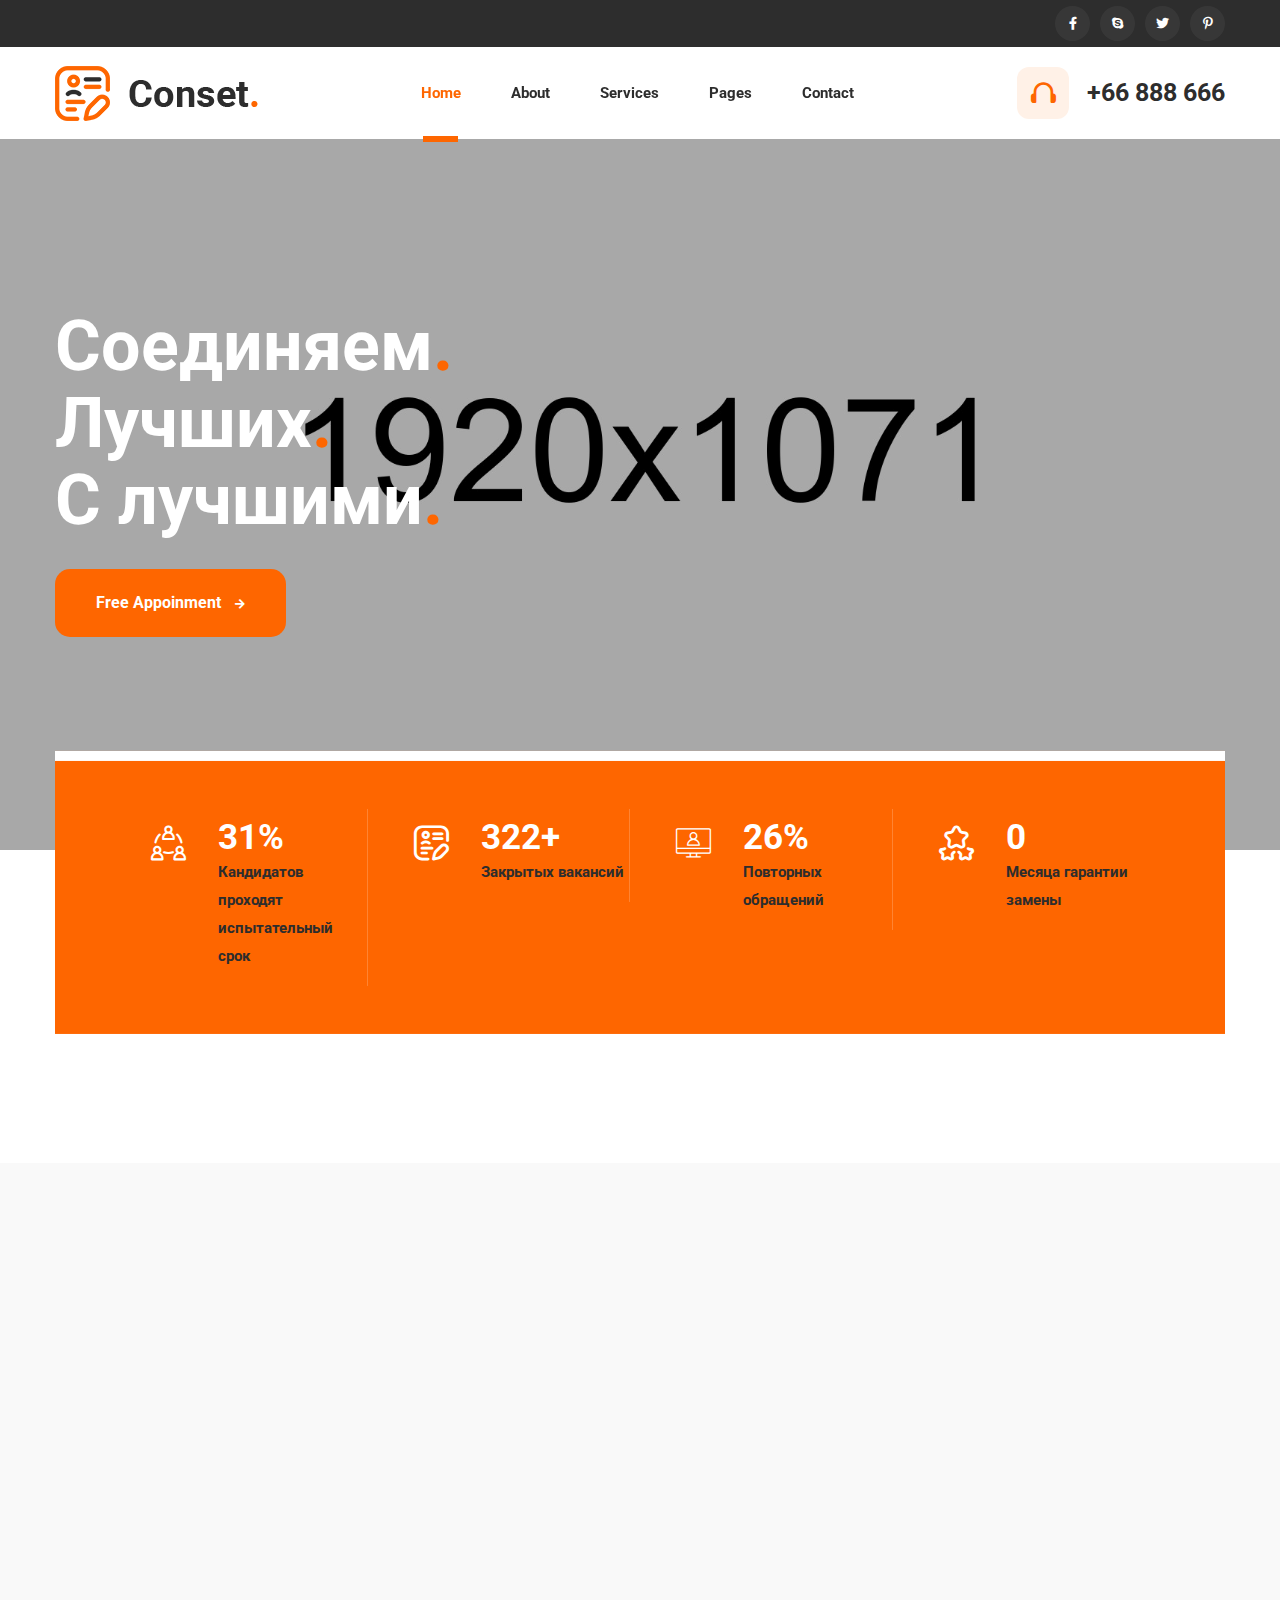
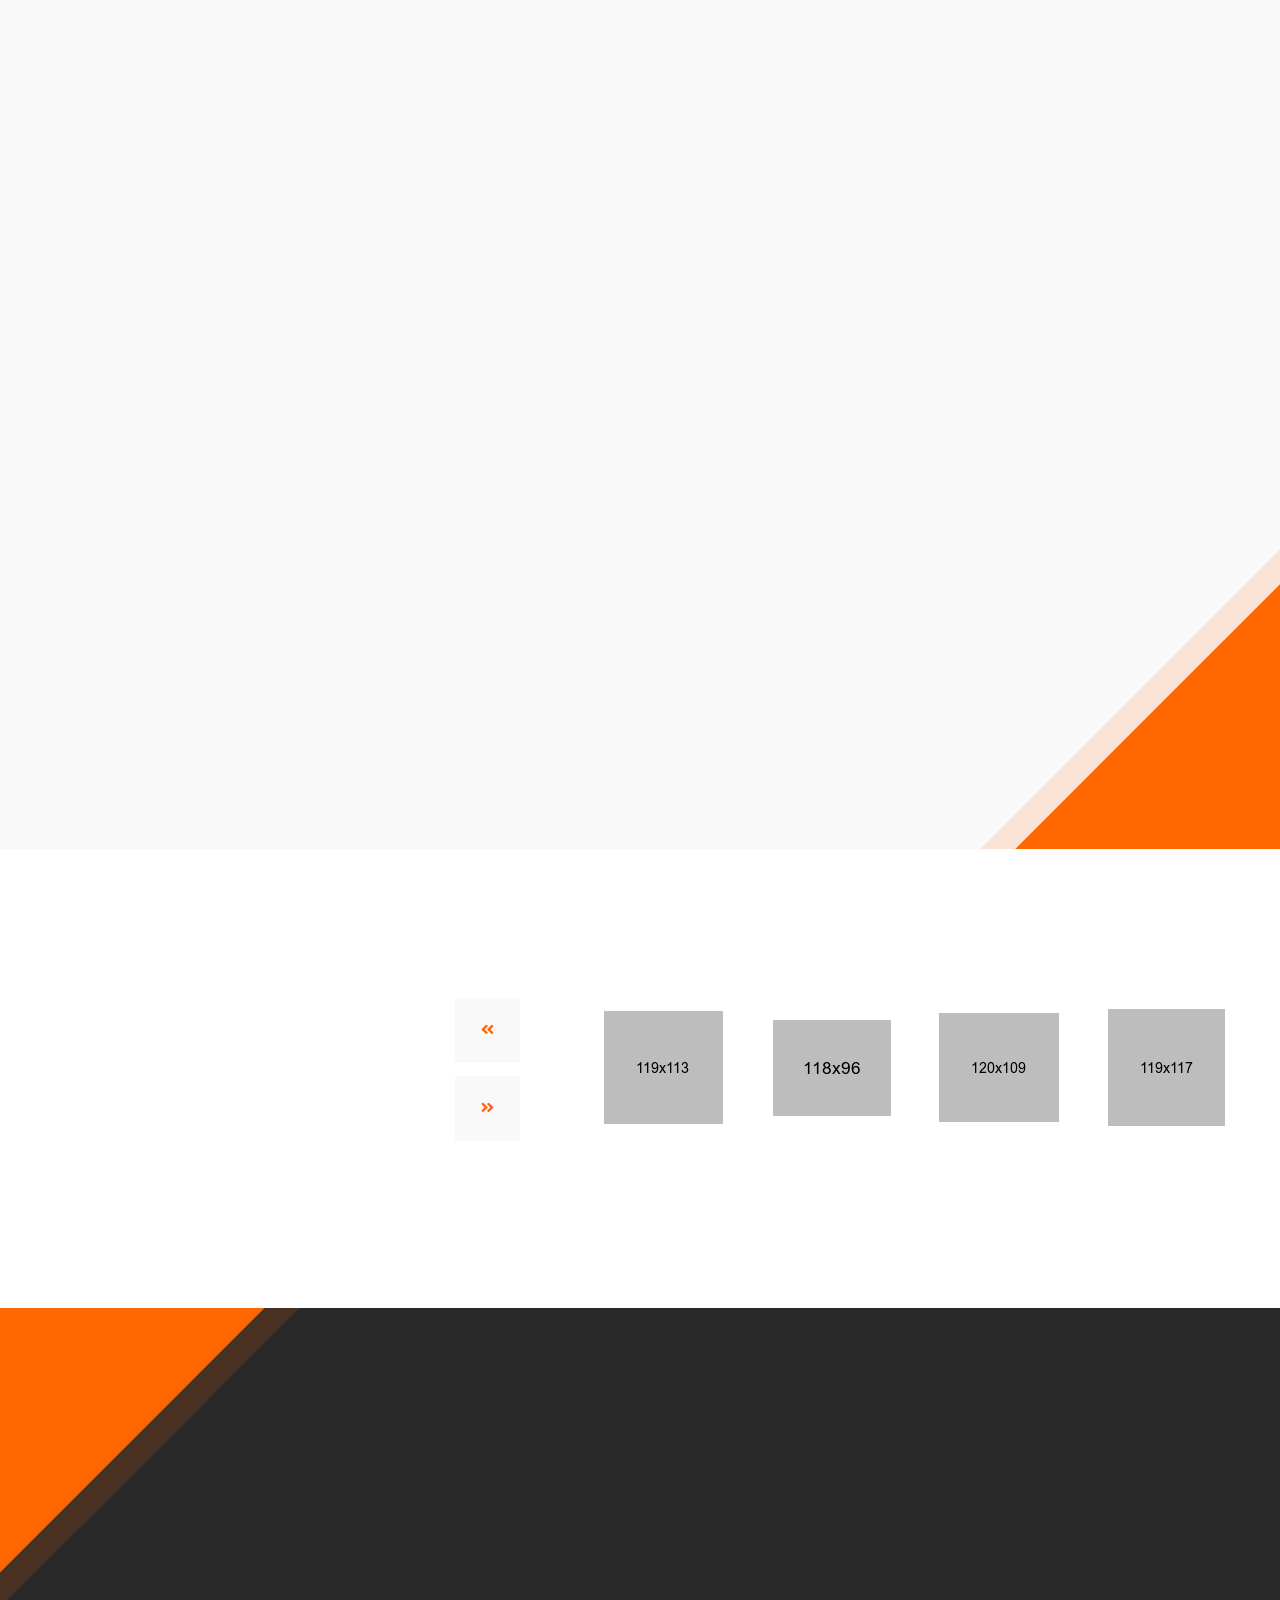
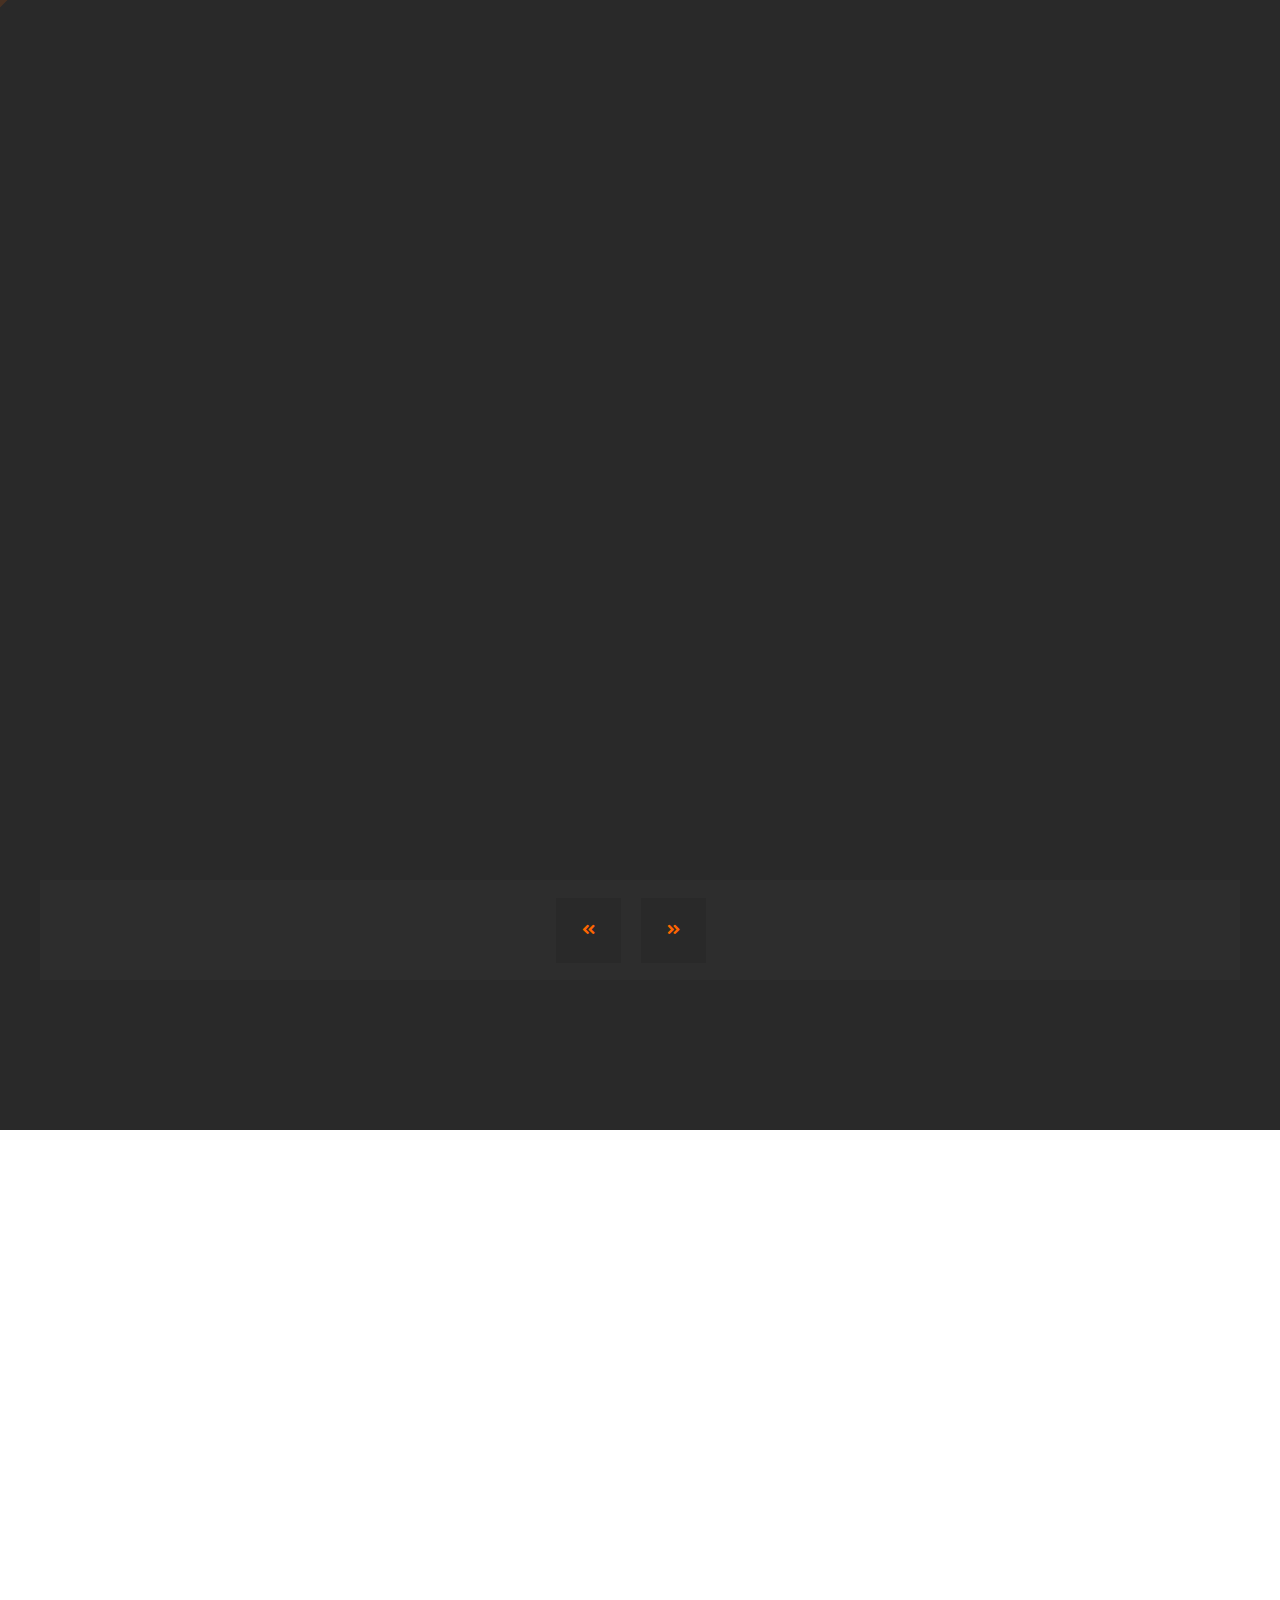
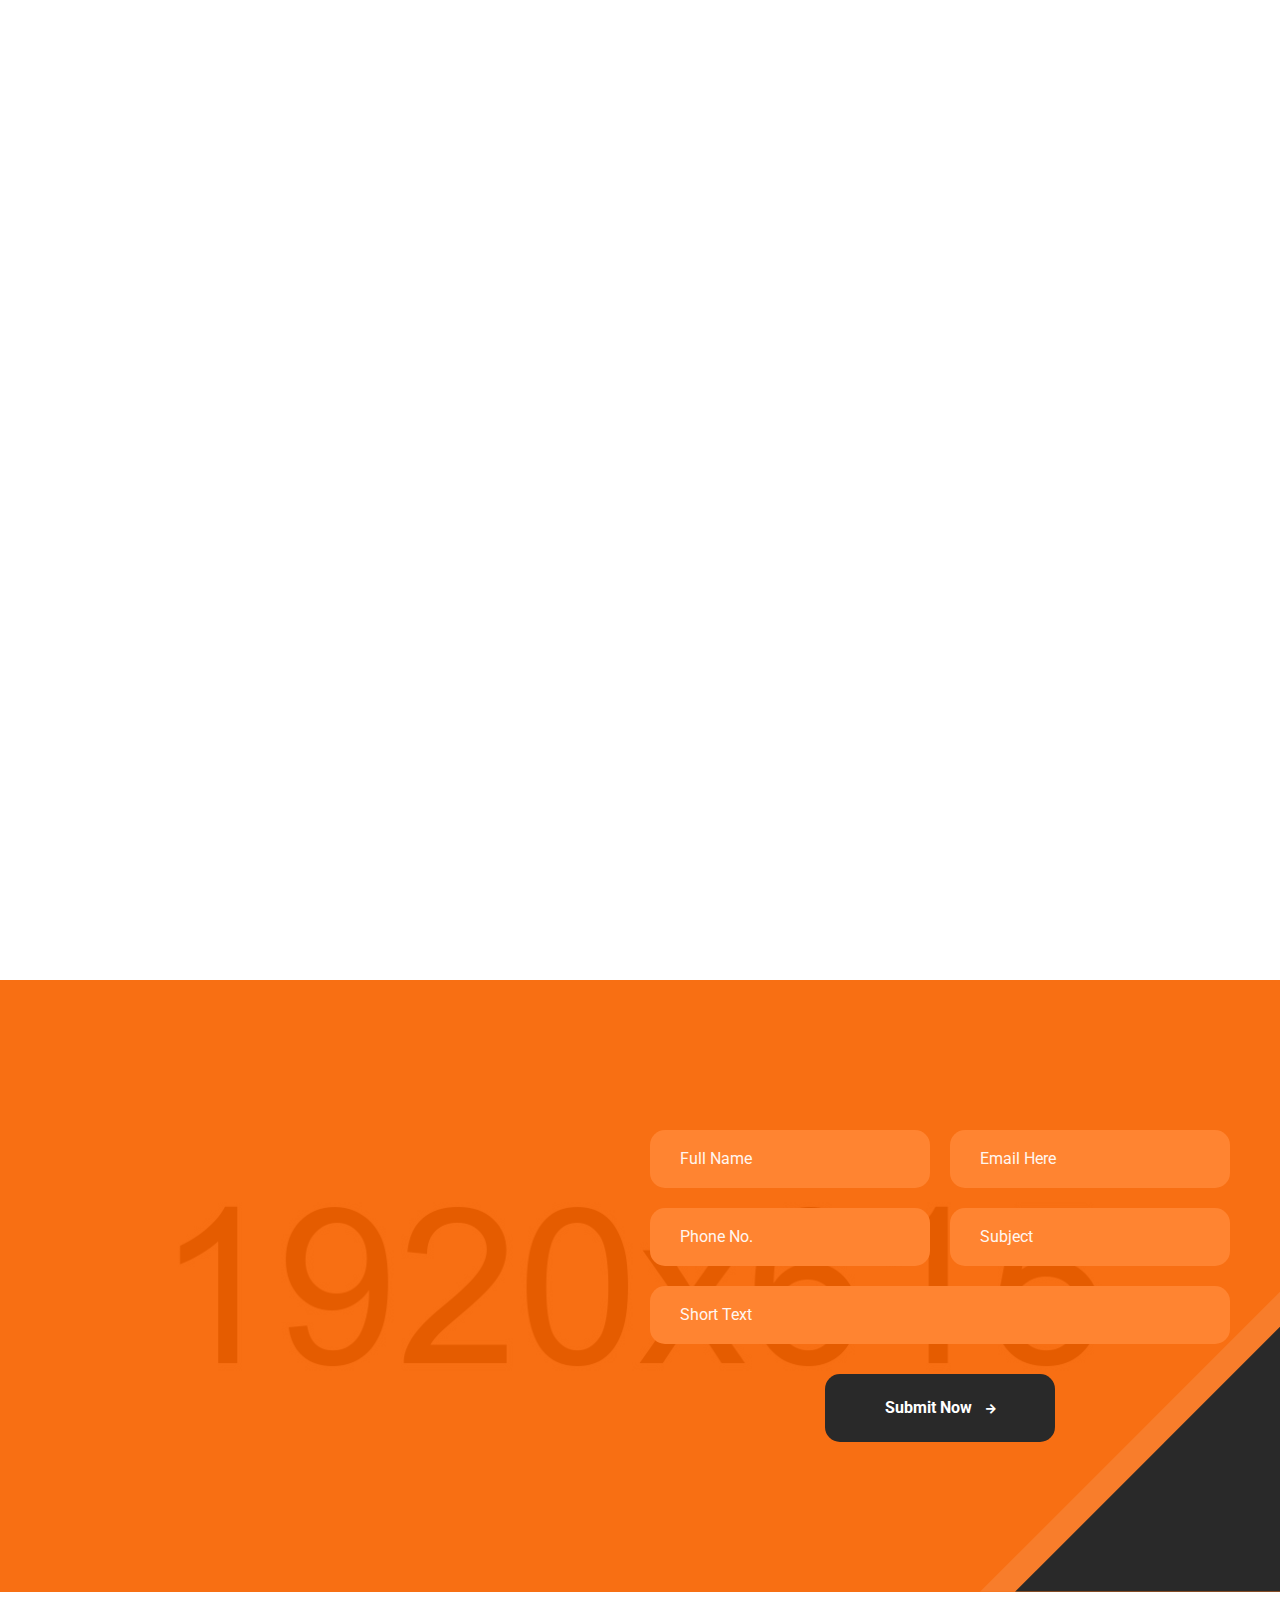
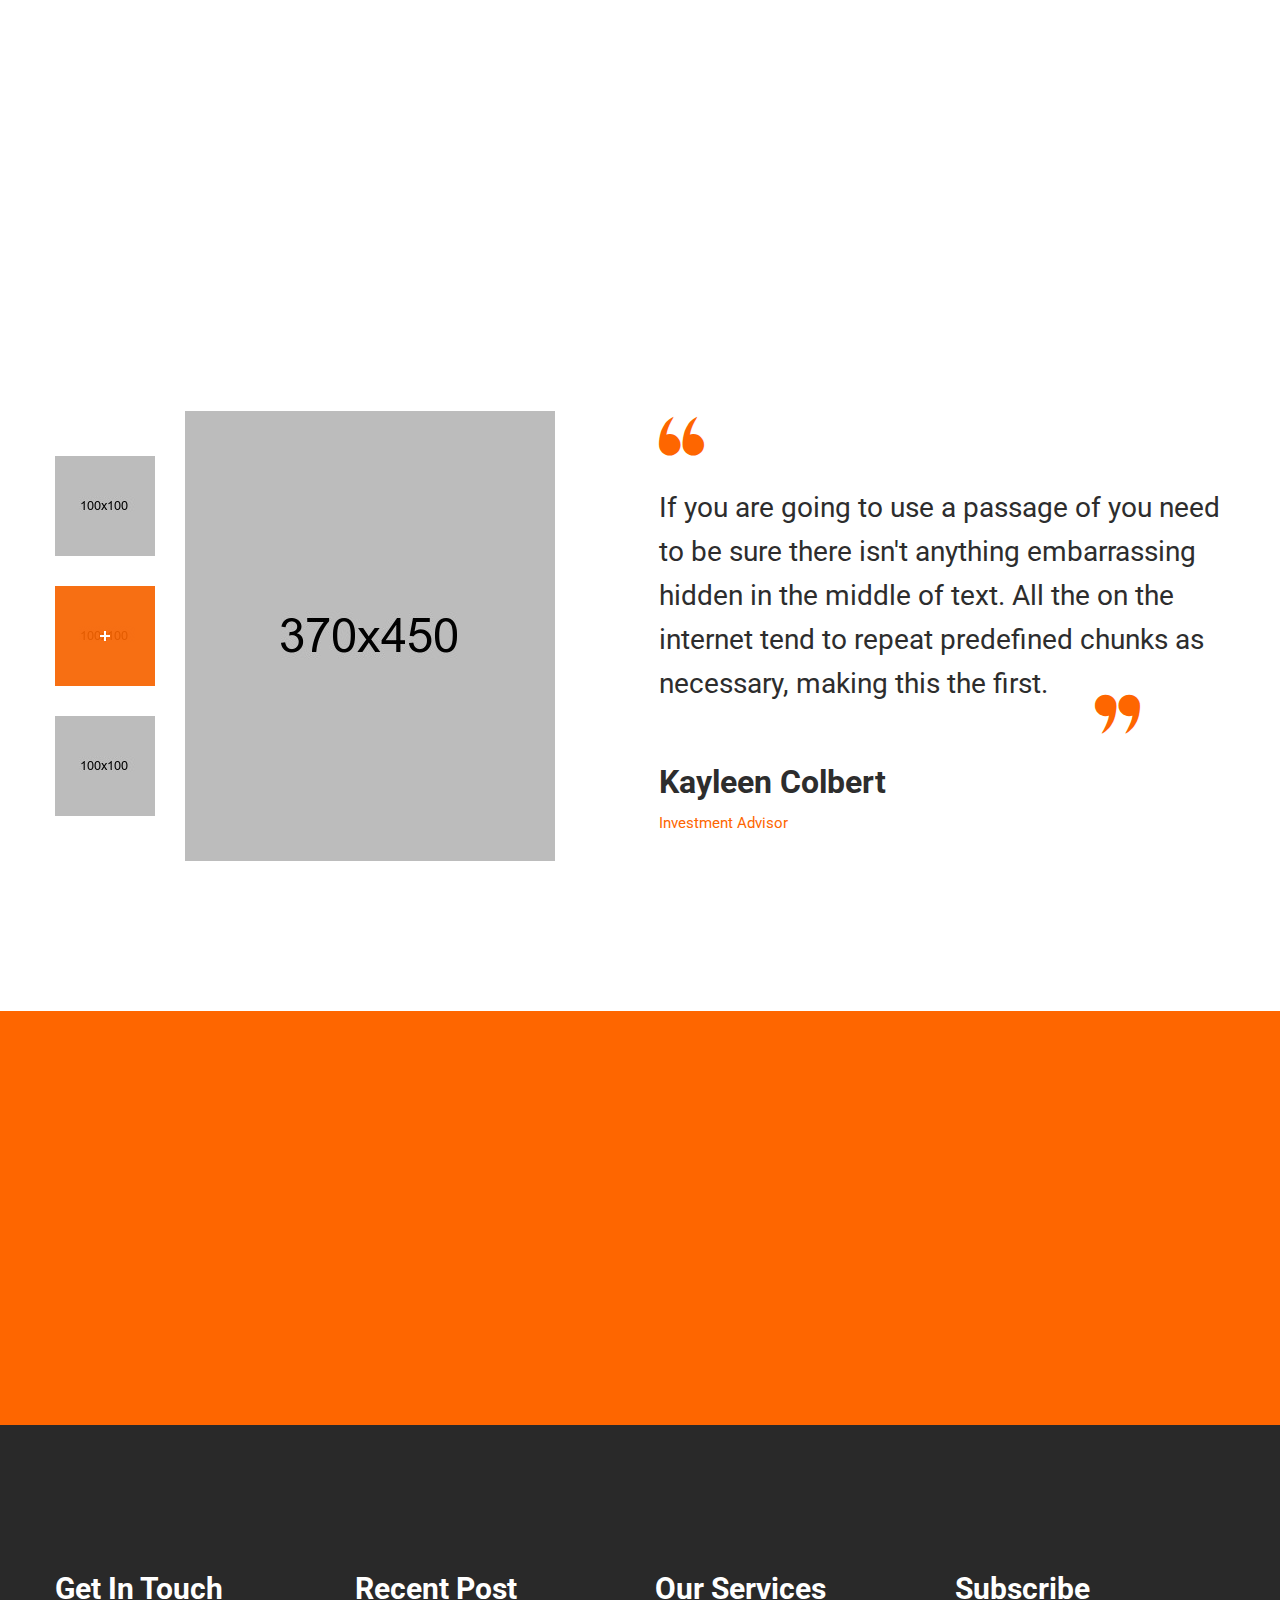
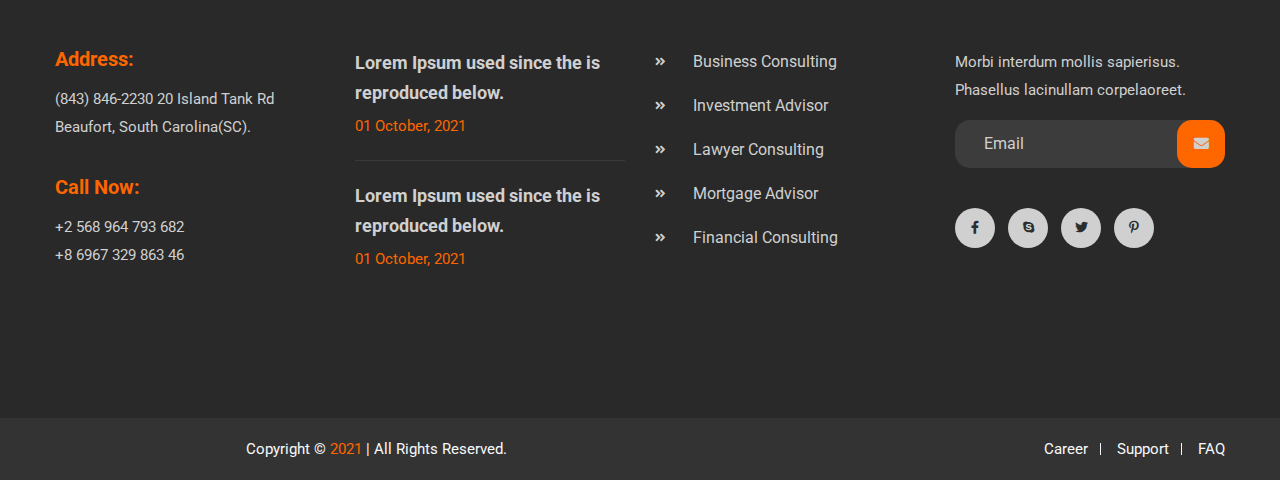
==== index.html @ b76e0c96 "Удаление секции + исправление афтер" ====
<!DOCTYPE html>
<html lang="zxx">
<head>
    <meta charset="utf-8">
    <meta http-equiv="X-UA-Compatible" content="IE=edge">
    <meta name="viewport" content="width=device-width, initial-scale=1, maximum-scale=1, user-scalable=0">
    <title>Welcome || Conset - Business Consulting HTML5 Template</title>

    <!-- Fav Icons -->
    <link rel="shortcut icon" href="assets/images/favicon.png" type="image/x-icon">

    <!-- Stylesheets -->
    <link rel="stylesheet" href="https://fonts.googleapis.com/css2?family=Roboto:ital,wght@0,400;0,500;0,700;1,400;1,500&display=swap">
    <link rel="stylesheet" href="https://use.fontawesome.com/releases/v5.9.0/css/all.css">
    <link rel="stylesheet" href="assets/css/bootstrap.min.css">
    <link rel="stylesheet" href="assets/css/menu.css">
    <link rel="stylesheet" href="assets/css/slick.css">
    <link rel="stylesheet" href="assets/css/flaticon.css">
    <link rel="stylesheet" href="assets/css/animate.css">
    <link rel="stylesheet" href="assets/css/leaflet.css">
    <link rel="stylesheet" href="assets/css/spacing.min.css">
    <!-- Main Style CSS -->
    <link rel="stylesheet" href="assets/css/style.css">
    <!-- Responsive CSS -->
    <link rel="stylesheet" href="assets/css/responsive.css">

    <!--[if lt IE 9]><script src="https://cdnjs.cloudflare.com/ajax/libs/html5shiv/3.7.3/html5shiv.js"></script><![endif]-->
</head>

<body>
    <div class="page-wrapper">

        <!-- Preloader -->
        <div class="preloader"></div>

        <!--==================================================================== 
                                Start Header area
        =====================================================================-->
        <header class="main-header">

            <div class="header-top bg-orange">
                <div class="container">
                    <div class="top-inner">

                        <div class="top-right ml-auto">
                            <div class="social-style-one">
                                <a href="#"><i class="fab fa-facebook-f"></i></a>
                                <a href="#"><i class="fab fa-skype"></i></a>
                                <a href="#"><i class="fab fa-twitter"></i></a>
                                <a href="#"><i class="fab fa-pinterest-p"></i></a>
                            </div>
                        </div>
                    </div>
                </div>
            </div>

            <!--Header-Upper-->
            <div class="header-upper">
                <div class="container clearfix">

                    <div class="header-inner d-lg-flex align-items-center">

                        <div class="logo-outer d-flex align-items-center">
                            <div class="logo"><a href="index.html"><img src="assets/images/logo.png" alt="" title=""></a></div>
                        </div>

                        <div class="nav-outer clearfix ml-lg-auto mr-lg-auto">
                            <!-- Main Menu -->
                            <nav class="main-menu navbar-expand-lg">
                                <div class="navbar-header clearfix">
                                    <!-- Toggle Button -->
                                    <button type="button" class="navbar-toggle" data-toggle="collapse" data-target=".navbar-collapse">
                                        <span class="icon-bar"></span>
                                        <span class="icon-bar"></span>
                                        <span class="icon-bar"></span>
                                    </button>
                                </div>

                                <div class="navbar-collapse collapse clearfix">
                                    <ul class="navigation clearfix">
                                        <li class="current-menu-item"><a href="index.html">Home</a></li>
                                        <li><a href="about.html">About</a></li>
                                        <li><a href="service-details.html">Services</a></li>
                                        <li class="dropdown"><a href="#">Pages</a>
                                            <ul>
                                                <li><a href="case-details.html">Case Details</a></li>
                                                <li><a href="404.html">404</a></li>
                                            </ul>
                                        </li>
                                        <li><a href="contact.html">Contact</a></li>
                                    </ul>
                                </div>

                            </nav>
                            <!-- Main Menu End-->
                        </div>

                        <div class="menu-number">
                            <i class="flaticon-headphone"></i> <a href="callto:+66888666">+66 888 666</a>
                        </div>
                    </div>

                </div>
            </div>
            <!--End Header Upper-->
        </header>
        <!--==================================================================== 
                                End Header area
        =====================================================================-->

        <!--==================================================================== 
            Start Hero Section
        =====================================================================-->
        <section class="hero-section overlay">
            <div class="container">
                <div class="hero-inner">
                    <span class="sub-title wow fadeInUp" style = "display: none;" data-wow-duration="1s">SINCE 1996.</span>
                    <h1><span class="wow fadeInUp" data-wow-duration="1s" data-wow-delay="0.3s">Соединяем</span><br>
                     <span class="wow fadeInUp" data-wow-duration="1s" data-wow-delay="0.5s">Лучших</span><br>
                      <span class="wow fadeInUp" data-wow-duration="1s" data-wow-delay="0.8s">С лучшими</span></h1>
                    <a href="contact.html" class="theme-btn wow fadeInUp" data-wow-duration="1s" data-wow-delay="1s">Free Appoinment <i class="fas fa-arrow-right"></i></a>
                </div>
            </div>
        </section>
        <!--==================================================================== 
            End Hero Section
        =====================================================================-->

        <!--==================================================================== 
            Start Our Success Section
        =====================================================================-->
        <div class="our-success pb-30 rpb-0 wow fadeInUp" data-wow-duration="2s">
            <div class="container">
                <div class="success-wrap bg-orange">
                    <div class="row">
                        <div class="col-xl-3 col-lg-6 col-md-6">
                            <div class="success-item">
                                <div class="success-icon">
                                    <i class="flaticon-people"></i>
                                </div>
                                <div class="success-content">
                                    <span class="count-text" data-speed="2500" data-stop="98" content = "%">0</span>
                                    <p>Кандидатов проходят испытательный срок</p>
                                </div>
                            </div>
                        </div>
                        <div class="col-xl-3 col-lg-6 col-md-6">
                            <div class="success-item">
                                <div class="success-icon">
                                    <i class="flaticon-edit"></i>
                                </div>
                                <div class="success-content">
                                    <span class="count-text" data-speed="2500" data-stop="1000" content = "+">0</span>
                                    <p>Закрытых вакансий</p>
                                </div>
                            </div>
                        </div>
                        <div class="col-xl-3 col-lg-6 col-md-6">
                            <div class="success-item">
                                <div class="success-icon">
                                    <i class="flaticon-computer"></i>
                                </div>
                                <div class="success-content">
                                    <span class="count-text" data-speed="2500" data-stop="83" content = "%">0</span>
                                    <p>Повторных обращений</p>
                                </div>
                            </div>
                        </div>
                        <div class="col-xl-3 col-lg-6 col-md-6">
                            <div class="success-item">
                                <div class="success-icon">
                                    <i class="flaticon-review"></i>
                                </div>
                                <div class="success-content">
                                    <span class="count-text" data-speed="2500" data-stop="3" content = "">0</span>
                                    <p>Месяца гарантии замены</p>
                                </div>
                            </div>
                        </div>
                    </div>
                </div>
            </div>
        </div>
        <!--==================================================================== 
            End Our Success Section
        =====================================================================-->
   
        <!--==================================================================== 
            Start Service Section
        =====================================================================-->
        <section class="services-section bg-snow pt-140 rpt-90 pb-110 rpb-60">
            <div class="container">
                <div class="row justify-content-center">
                    <div class="col-lg-7 col-md-8">
                        <div class="section-title text-center mb-80 wow fadeInUp"  data-wow-duration="2s">
                            <h2>Services We Offer.</h2>
                            <p>Lorem ipsum dolor sit amet, consectetur adipisicing elit, sed do eiusmod tempor incididunt labore et dolore magna aliqua. Ut enim ad minim veniam</p>
                        </div>
                    </div>
                </div>
                <div class="row">
                    <div class="col-lg-4 col-md-6">
                        <div class="service-item wow fadeInUp" data-wow-duration="2s">
                            <div class="service-icon d-flex">
                                <img src="assets/images/services/icon1.png" alt="Services">
                                <a href="service-details.html" class="ml-auto"><i class="fas fa-angle-double-right"></i></a>
                            </div>
                            <div class="service-content">
                                <h4><a href="service-details.html">Business<br> Consulting</a></h4>
                                <p>Lorem ipsum dolor sit amet, consectetur adipisicing elit sed do eiusmod tempor.</p>
                            </div>
                        </div>
                    </div>
                    <div class="col-lg-4 col-md-6">
                        <div class="service-item wow fadeInUp" data-wow-duration="2s" data-wow-delay="0.3s">
                            <div class="service-icon d-flex">
                                <img src="assets/images/services/icon2.png" alt="Services">
                                <a href="service-details.html" class="ml-auto"><i class="fas fa-angle-double-right"></i></a>
                            </div>
                            <div class="service-content">
                                <h4><a href="service-details.html">Lawyer<br> Consulting</a></h4>
                                <p>Lorem ipsum dolor sit amet, consectetur adipisicing elit sed do eiusmod tempor.</p>
                            </div>
                        </div>
                    </div>
                    <div class="col-lg-4 col-md-6">
                        <div class="service-item wow fadeInUp" data-wow-duration="2s" data-wow-delay="0.5s">
                            <div class="service-icon d-flex">
                                <img src="assets/images/services/icon3.png" alt="Services">
                                <a href="service-details.html" class="ml-auto"><i class="fas fa-angle-double-right"></i></a>
                            </div>
                            <div class="service-content">
                                <h4><a href="service-details.html">Environment<br> Consulting</a></h4>
                                <p>Lorem ipsum dolor sit amet, consectetur adipisicing elit sed do eiusmod tempor.</p>
                            </div>
                        </div>
                    </div>
                    <div class="separetor wow fadeInUp" data-wow-duration="2s"></div>
                    <div class="col-lg-4 col-md-6">
                        <div class="service-item wow fadeInUp" data-wow-duration="2s">
                            <div class="service-icon d-flex">
                                <img src="assets/images/services/icon4.png" alt="Services">
                                <a href="service-details.html" class="ml-auto"><i class="fas fa-angle-double-right"></i></a>
                            </div>
                            <div class="service-content">
                                <h4><a href="service-details.html">Planning &<br> Management</a></h4>
                                <p>Lorem ipsum dolor sit amet, consectetur adipisicing elit sed do eiusmod tempor.</p>
                            </div>
                        </div>
                    </div>
                    <div class="col-lg-4 col-md-6">
                        <div class="service-item wow fadeInUp" data-wow-duration="2s" data-wow-delay="0.3s">
                            <div class="service-icon d-flex">
                                <img src="assets/images/services/icon5.png" alt="Services">
                                <a href="service-details.html" class="ml-auto"><i class="fas fa-angle-double-right"></i></a>
                            </div>
                            <div class="service-content">
                                <h4><a href="service-details.html">Financial<br> Consulting</a></h4>
                                <p>Lorem ipsum dolor sit amet, consectetur adipisicing elit sed do eiusmod tempor.</p>
                            </div>
                        </div>
                    </div>
                    <div class="col-lg-4 col-md-6">
                        <div class="service-item wow fadeInUp" data-wow-duration="2s" data-wow-delay="0.5s">
                            <div class="service-icon d-flex">
                                <img src="assets/images/services/icon6.png" alt="Services">
                                <a href="service-details.html" class="ml-auto"><i class="fas fa-angle-double-right"></i></a>
                            </div>
                            <div class="service-content">
                                <h4><a href="service-details.html">Mortgage<br> Advisor</a></h4>
                                <p>Lorem ipsum dolor sit amet, consectetur adipisicing elit sed do eiusmod tempor.</p>
                            </div>
                        </div>
                    </div>
                </div>
            </div>
        </section>
        <!--==================================================================== 
            End Service Section
        =====================================================================-->
   
        <!--==================================================================== 
            Star Partners Section
        =====================================================================-->
        <section class="partners-section pt-135 rpt-85 pb-145 rpb-130">
            <div class="container">
                <div class="row">
                    <div class="col-xl-4">
                       <div class="section-title wow fadeInUp" data-wow-duration="2s">
                            <h2>Our Trusted<br> Partners.</h2>
                        </div>
                    </div>
                    <div class="col-xl-8">
                        <div class="partner-wrap">
                            <div class="partner-item">
                                <img src="assets/images/partners/partner1.png" alt="Partner Image">
                            </div>
                            <div class="partner-item">
                                <img src="assets/images/partners/partner2.png" alt="Partner Image">
                            </div>
                            <div class="partner-item">
                                <img src="assets/images/partners/partner3.png" alt="Partner Image">
                            </div>
                            <div class="partner-item">
                                <img src="assets/images/partners/partner4.png" alt="Partner Image">
                            </div>
                            <div class="partner-item">
                                <img src="assets/images/partners/partner2.png" alt="Partner Image">
                            </div>
                        </div>
                    </div>
                </div>
            </div>
        </section>
        <!--==================================================================== 
            End Partners Section
        =====================================================================-->
   
        <!--==================================================================== 
            Star Cases Section
        =====================================================================-->
        <section class="cases-section bg-black pt-140 rpt-90 pb-150 rpb-100">
            <div class="container">
                <div class="row justify-content-center">
                    <div class="col-lg-6">
                        <div class="section-title text-center mb-80 wow fadeInUp" data-wow-duration="2s">
                            <h2>Consultancy Cases</h2>
                            <p>Lorem ipsum dolor sit amet, consectetur adipiscing elit, sed do eiusmod tempor incididunt ut labore et dolore magna aliqua.</p>
                        </div>
                    </div>
                </div>
                <div class="case-wrap">
                    <div class="case-item wow fadeInUp" data-wow-duration="2s">
                        <div class="case-image">
                            <img src="assets/images/cases/case1.jpg" alt="Case Image">
                            <a href="case-details.html"><i class="fas fa-angle-double-right"></i></a>
                        </div>
                        <div class="case-content">
                            <span>HOME / LAND</span>
                            <h4><a href="case-details.html">Mortgage Advisor</a></h4>
                        </div>
                    </div>
                    <div class="case-item wow fadeInUp" data-wow-duration="2s" data-wow-delay="0.3s">
                        <div class="case-image">
                            <img src="assets/images/cases/case2.jpg" alt="Case Image">
                            <a href="case-details.html"><i class="fas fa-angle-double-right"></i></a>
                        </div>
                        <div class="case-content">
                            <span>BUSINESS SOLUTION</span>
                            <h4><a href="case-details.html">Online Consulting</a></h4>
                        </div>
                    </div>
                    <div class="case-item wow fadeInUp" data-wow-duration="2s" data-wow-delay="0.5s">
                        <div class="case-image">
                            <img src="assets/images/cases/case3.jpg" alt="Case Image">
                            <a href="case-details.html"><i class="fas fa-angle-double-right"></i></a>
                        </div>
                        <div class="case-content">
                            <span>CORPORATE SERVICES</span>
                            <h4><a href="case-details.html">Planning & Management</a></h4>
                        </div>
                    </div>
                    <div class="case-item wow fadeInUp" data-wow-duration="2s" data-wow-delay="0.7s">
                        <div class="case-image">
                            <img src="assets/images/cases/case2.jpg" alt="Case Image">
                            <a href="case-details.html"><i class="fas fa-angle-double-right"></i></a>
                        </div>
                        <div class="case-content">
                            <span>BUSINESS SOLUTION</span>
                            <h4><a href="case-details.html">Online Consulting</a></h4>
                        </div>
                    </div>
                </div>
            </div>
        </section>
        <!--==================================================================== 
            End Cases Section
        =====================================================================-->
   
        <!--==================================================================== 
            Start Team Section
        =====================================================================-->
        <section class="team-section pt-135 rpt-90 pb-90 rpb-40">
            <div class="container">
                <div class="row justify-content-center">
                    <div class="col-xl-7 col-md-8">
                        <div class="section-title text-center mb-80 wow fadeInUp"  data-wow-duration="2s">
                            <h2>Our Team Members</h2>
                            <p>Lorem ipsum dolor sit amet, consectetur adipisicing elit, sed do eiusmod tempor incididunt labore et dolore magna aliqua. Ut enim ad minim veniam</p>
                        </div>
                    </div>
                </div>
            </div>
                
            <div class="team-wrap">
                <div class="team-item wow fadeInUp" data-wow-duration="2s">
                    <div class="item-image">
                        <img src="assets/images/team/team1.jpg" alt="Team Image">
                        <div class="social-style-two">
                            <a href="#"><i class="fab fa-facebook-f"></i></a>
                            <a href="#"><i class="fab fa-skype"></i></a>
                            <a href="#"><i class="fab fa-twitter"></i></a>
                            <a href="#"><i class="fab fa-pinterest-p"></i></a>
                        </div>
                    </div>
                    <div class="team-desc">
                        <h3>Kimberlee Garris</h3>
                        <p>Senior Consultant</p>
                    </div>
                </div>
                <div class="team-item wow fadeInUp" data-wow-duration="2s" data-wow-delay="0.3s">
                    <div class="item-image">
                        <img src="assets/images/team/team2.jpg" alt="Team Image">
                        <div class="social-style-two">
                            <a href="#"><i class="fab fa-facebook-f"></i></a>
                            <a href="#"><i class="fab fa-skype"></i></a>
                            <a href="#"><i class="fab fa-twitter"></i></a>
                            <a href="#"><i class="fab fa-pinterest-p"></i></a>
                        </div>
                    </div>
                    <div class="team-desc">
                        <h3>Novella Shrader</h3>
                        <p>Mortgage Advisor</p>
                    </div>
                </div>
                <div class="team-item wow fadeInUp" data-wow-duration="2s" data-wow-delay="0.5s">
                    <div class="item-image">
                        <img src="assets/images/team/team3.jpg" alt="Team Image">
                        <div class="social-style-two">
                            <a href="#"><i class="fab fa-facebook-f"></i></a>
                            <a href="#"><i class="fab fa-skype"></i></a>
                            <a href="#"><i class="fab fa-twitter"></i></a>
                            <a href="#"><i class="fab fa-pinterest-p"></i></a>
                        </div>
                    </div>
                    <div class="team-desc">
                        <h3>Winfred Locklear</h3>
                        <p>Consulting Lawyer</p>
                    </div>
                </div>
                <div class="team-item wow fadeInUp" data-wow-duration="2s" data-wow-delay="0.7s">
                    <div class="item-image">
                        <img src="assets/images/team/team4.jpg" alt="Team Image">
                        <div class="social-style-two">
                            <a href="#"><i class="fab fa-facebook-f"></i></a>
                            <a href="#"><i class="fab fa-skype"></i></a>
                            <a href="#"><i class="fab fa-twitter"></i></a>
                            <a href="#"><i class="fab fa-pinterest-p"></i></a>
                        </div>
                    </div>
                    <div class="team-desc">
                        <h3>Kayleen Colbert</h3>
                        <p>Investment Advisor</p>
                    </div>
                </div>
                <div class="team-item wow fadeInUp" data-wow-duration="2s" data-wow-delay="0.9s">
                    <div class="item-image">
                        <img src="assets/images/team/team5.jpg" alt="Team Image">
                        <div class="social-style-two">
                            <a href="#"><i class="fab fa-facebook-f"></i></a>
                            <a href="#"><i class="fab fa-skype"></i></a>
                            <a href="#"><i class="fab fa-twitter"></i></a>
                            <a href="#"><i class="fab fa-pinterest-p"></i></a>
                        </div>
                    </div>
                    <div class="team-desc">
                        <h3>Alexia Galvez</h3>
                        <p>Trainee Consultant</p>
                    </div>
                </div>
            </div>
        </section>
        <!--==================================================================== 
            End Team Section
        =====================================================================-->
   
        <!--==================================================================== 
            Start Call Back Section
        =====================================================================-->
        <section class="call-back-section text-white py-150 rpt-90 rpb-100">
            <div class="call-back-shap"></div>
            <div class="container">
                <div class="row">
                    <div class="col-lg-6">
                        <div class="section-title wow fadeInUp"  data-wow-duration="2s">
                            <h2>Request A Call Back.</h2>
                            <p>Lorem ipsum dolor sit amet, consectetur adipisicing elit sed do labore et dolore magna aliqua enim ad minim veniam.</p>
                        </div>
                    </div>
                    <div class="col-lg-6">
                        <form id="call-back-form" class="call-back-form" name="call-back-form" action="#" method="post">
                            <div class="row clearfix">
                                <div class="col-md-6">        
                                    <div class="form-group">
                                        <input type="text" name="full-name" class="form-control" value="" placeholder="Full Name" required="">
                                    </div>
                                </div>
                                <div class="col-md-6">
                                    <div class="form-group">
                                        <input type="email" name="email-address" class="form-control" value="" placeholder="Email Here" required="">
                                    </div>
                                </div>
                                <div class="col-md-6">
                                    <div class="form-group">
                                        <input type="text" name="phone-number" class="form-control" value="" placeholder="Phone No.">
                                    </div>
                                </div>
                                <div class="col-md-6">        
                                    <div class="form-group">
                                        <input type="text" name="subject" class="form-control" value="" placeholder="Subject" required>
                                    </div>
                                </div>
                                <div class="col-md-12 mb-10">        
                                    <div class="form-group">
                                        <input type="text" name="short-text" class="form-control" value="" placeholder="Short Text">
                                    </div>
                                </div>                                               
                            </div>
                            <div class="form-group call-submit text-center">
                                <button class="theme-btn" type="submit">Submit Now <i class="fas fa-arrow-right"></i></button>
                            </div>
                        </form>
                    </div>
                </div>
            </div>
        </section>
        <!--==================================================================== 
            End Call Back Section
        =====================================================================-->
   
        <!--==================================================================== 
            Start Testimonial Section
        =====================================================================-->
        <section class="testimonial-section pt-135 rpt-85 pb-150 rpb-100">
            <div class="container">
                <div class="row justify-content-center">
                    <div class="col-xl-6 col-md-8 col-sm-9">
                        <div class="section-title text-center mb-80 wow fadeInUp" data-wow-duration="2s">
                            <h2>What Clients Say <span>About Us!</span></h2>
                            <p>Lorem ipsum dolor sit amet, consectetur adipisicing elit, sed do eiusmod tempor labore et dolore magna aliqua. Ut enim ad minim veniam</p>
                        </div>
                    </div>
                </div>
                <div class="testimonial-area">
                    <div class="review-buttons">
                        <figure>
                            <a href="#" data-review="1" class="review-btn">
                                <img src="assets/images/testimonials/testi-small1.jpg" alt="Reviewed by">
                            </a>
                        </figure>
                        <figure class="active-btn">
                            <a href="#" data-review="2" class="review-btn active">
                                <img src="assets/images/testimonials/testi-small2.jpg" alt="Reviewed by">
                            </a>
                        </figure>
                        <figure>
                            <a href="#" data-review="3" class="review-btn">
                                <img src="assets/images/testimonials/testi-small3.jpg" alt="Reviewed by">
                            </a>
                        </figure>
                    </div>
                    <div class="testimony-content">
                        <div class="review-single">
                            <div class="textimonial-image">
                                <img src="assets/images/testimonials/testi-big1.jpg" alt="Reviewed By">
                            </div>
                            <div class="textimonial-content">
                                <p>After taking the Successfully Speaking Sessions with Lynda I could see a big in my speech patterns. I’m now able to catch myself when I am speaking and when my subjects and verbs don’t agree.</p>
                                <div class="reviewer">
                                    <h3>Daniel Roberts</h3>
                                    <span>Mortgage Advisor</span>
                                </div>
                            </div>
                        </div>
                        <div class="review-single active">
                            <div class="textimonial-image">
                                <img src="assets/images/testimonials/testi-big2.jpg" alt="Reviewed By">
                            </div>
                            <div class="textimonial-content">
                                <p>If you are going to use a passage of you need to be sure there isn't anything embarrassing hidden in the middle of text. All the on the internet tend to repeat predefined chunks as necessary, making this the first.</p>
                                <div class="reviewer">
                                    <h3>Kayleen Colbert</h3>
                                    <span>Investment Advisor</span>
                                </div>
                            </div>
                        </div>
                        <div class="review-single">
                            <div class="textimonial-image">
                                <img src="assets/images/testimonials/testi-big3.jpg" alt="Reviewed By">
                            </div>
                            <div class="textimonial-content">
                                <p>It’s never too late to learn! I’ve learned new skills to help me to be heard when speaking with men, and I sharpened my speaking skills overall. Thanks again for all of your lessons, suggestions, and materials.</p>
                                <div class="reviewer">
                                    <h3>Charles Fuston</h3>
                                    <span>Business Consulting</span>
                                </div>
                            </div>
                        </div>
                    </div>
                </div>
            </div>
        </section>
        <!--==================================================================== 
            End Testimonials Section
        =====================================================================-->   
          
        <!--==================================================================== 
            Start Call To Action Section
        =====================================================================-->
        <section class="cta-section bg-orange pt-130 rpt-80 pb-135 rpb-100">
            <div class="container">
                <div class="row align-items-center">
                    <div class="col-lg-8">
                        <div class="cta-text wow fadeInUp rmb-25" data-wow-duration="2s">
                            <h3>You Want To Work With Best Consulting Solutions Company?</h3>
                        </div>
                    </div>
                    <div class="col-lg-4">
                        <div class="cta-btn wow fadeInUp" data-wow-duration="2s" data-wow-delay="0.3s">
                            <a href="contact.html" class="theme-btn">Contact Now <i class="fas fa-arrow-right"></i></a>
                        </div>
                    </div>
                </div>
            </div>
        </section>
        <!--==================================================================== 
            End Call To Action Section
        =====================================================================-->
   
        <!--==================================================================== 
                                Start Footer Section
        =====================================================================-->
        <footer class="footer-section bg-black pt-150 rpt-100">
            <div class="container">
                <div class="row">
                    <div class="col-lg-3 col-6">
                        <div class="widget contact-info-widget">
                            <h3 class="widget-title">Get In Touch</h3>
                            <ul>
                                <li>
                                    <h5>Address:</h5>
                                    <p>(843) 846-2230 20 Island Tank Rd Beaufort, South Carolina(SC).</p>
                                </li>
                                <li>
                                    <h5>Call Now:</h5>
                                    <p><a href="callto:+2568964793682">+2 568 964 793 682</a></p>
                                    <p><a href="callto:+8696732986346">+8 6967 329 863 46</a></p>
                                </li>
                            </ul>
                        </div>
                    </div>
                    <div class="col-lg-3 col-6">
                        <div class="widget recent-post-widget">
                            <h3 class="widget-title">Recent Post</h3>
                            <ul>
                                <li>
                                    <div class="post-item">
                                        <h5><a href="#">Lorem Ipsum used since the is reproduced below.</a></h5>
                                        <p>01 October, 2021</p>
                                    </div>
                                </li>
                                <li>
                                    <div class="post-item">
                                        <h5><a href="#">Lorem Ipsum used since the is reproduced below.</a></h5>
                                        <p>01 October, 2021</p>
                                    </div>
                                </li>
                            </ul>
                        </div>
                    </div>
                    <div class="col-lg-3 col-6">
                        <div class="widget menu-widget">
                            <h3 class="widget-title">Our Services</h3>
                            <ul>
                                <li><a href="service-details.html">Business Consulting</a></li>
                                <li><a href="service-details.html">Investment Advisor</a></li>
                                <li><a href="service-details.html">Lawyer Consulting</a></li>
                                <li><a href="service-details.html">Mortgage Advisor</a></li>
                                <li><a href="service-details.html">Financial Consulting</a></li>
                            </ul>
                        </div>
                    </div>
                    <div class="col-lg-3 col-6">
                        <div class="widget subscribe-widget">
                            <h3 class="widget-title">Subscribe</h3>
                            <form action="#" method="post" name="subscribe-form" class="subscribe-form">
                               <p>Morbi interdum mollis sapierisus. Phasellus lacinullam corpelaoreet.</p>
                                <div class="form-group">
                                    <input type="email" name="email-address" value="" class="form-control" placeholder="Email" required="">
                                    <button type="submit" class="subscribe-submit"><i class="fa fa-envelope"></i></button>
                                </div>
                            </form>
                            <div class="social-style-two mt-20">
                                <a href="#"><i class="fab fa-facebook-f"></i></a>
                                <a href="#"><i class="fab fa-skype"></i></a>
                                <a href="#"><i class="fab fa-twitter"></i></a>
                                <a href="#"><i class="fab fa-pinterest-p"></i></a>
                            </div>
                        </div>
                    </div>
                </div>
            </div>
            
            <!-- Copyright Area-->
            <div class="copyright-area mt-95 rmt-45">
               <div class="container">
                    <div class="copyright-inner align-items-center">
                        <div class="copyright-wrap order-2 order-md-1">
                            <p>Copyright © <span>2021</span> | All Rights Reserved.</p>
                            <!-- Scroll Top Button -->
                            <button class="scroll-top scroll-to-target wow fadeInUp" data-wow-duration="2s" data-target="html"><i class="fas fa-angle-double-up"></i></button>
                            <!-- footer menu -->
                        </div>
                        <ul class="footer-menu order-1 order-md-2">
                            <li><a href="#">Career</a></li>
                            <li><a href="#">Support</a></li>
                            <li><a href="#">FAQ</a></li>
                        </ul>
                    </div>
                </div>
            </div>
        </footer>
        <!--==================================================================== 
                                End Footer Section
        =====================================================================-->
    </div>
    <!--End pagewrapper-->
    
    <!-- jequery plugins -->
    <script src="assets/js/jquery-3.5.1.min.js"></script>
    <script src="assets/js/bootstrap.min.js"></script>
    <script src="assets/js/slick.min.js"></script>
    <script src="assets/js/wow.min.js"></script>
    <script src="assets/js/leaflet.min.js"></script>
    <script src="assets/js/appear.js"></script>
    <!-- Custom script -->
    <script src="assets/js/script.js"></script>
</body>
</html>
---- assets/css/menu.css ----
/****************************************************** */
/******************  Main Header style **************** */
/****************************************************** */
.main-header {
    position: fixed;
    left: 0px;
    top: 0px;
    z-index: 999;
    width: 100%;
    -webkit-transition: all 500ms ease;
    transition: all 500ms ease;
}

.fixed-header {
    top: -47px;
    box-shadow: 0px 0px 30px 0px rgba(87, 95, 245, .10);
}

.header-upper {
    background: #fff;
}

.header-inner {
    position: relative;
    padding: 17px 0;
    -webkit-transition: all 500ms ease;
    transition: all 500ms ease;
}

.fixed-header .header-inner {
    padding: 10px 0;
}

/*Header to */
.top-inner {
    display: flex;
    align-items: center;
    justify-content: space-between;
    position: relative;
    z-index: 1;
    padding: 6px 0;
}

.top-inner:before {
    position: absolute;
    content: '';
    top: 0;
    left: -14%;
    width: 128%;
    height: 100%;
    background: var(--heading-color, #2d2d2d);
    z-index: -1;
    clip-path: polygon(calc(100% - 10px) 0, calc(100% - 60px) 100%, 60px 100%, 10px 0);
    
}

.top-inner:after {
    position: absolute;
    content: '';
    top: 0;
    left: -14%;
    width: 128%;
    height: 100%;
    background: #4C3526;
    z-index: -2;
    clip-path: polygon(100% 0, calc(100% - 50px) 100%, 50px 100%, 0 0);
}

.top-left li {
    color: #fff;
    display: inline-block;
    margin-right: 64px;
}

.top-left li:last-child {
    margin-right: 0;
}

.top-left li i {
    margin-right: 20px;
    width: 35px;
    height: 35px;
    border-radius: 50%;
    text-align: center;
    line-height: 35px;
    display: inline-block;
    color: var(--primary-color, #fe6600);
    background: rgba(255, 255, 255, 0.05);
}

.top-left li a {
    color: #fff;
}

.top-left li a:hover {
    color: var(--primary-color, #fe6600);
}

/** Header Main Menu */

.main-menu .navbar-collapse {
    padding: 0px;
}

.main-menu .navigation li {
    float: left;
    padding: 15px 25px;
    position: relative;
}

.main-menu .navigation li.dropdown .dropdown-btn {
    position: absolute;
    right: 10px;
    top: 0;
    width: 50px;
    height: 43px;
    border-left: 1px solid #f3f3f314;
    text-align: center;
    line-height: 43px;
    cursor: pointer;
    display: none;
}

.main-menu .navigation li a {
    position: relative;
    display: block;
    color: var(--heading-color, #2d2d2d);
    font-weight: 700;
    opacity: 1;
    text-transform: capitalize;
    -webkit-transition: all 500ms ease;
    transition: all 500ms ease;
}

.main-menu .navigation li:hover > a,
.main-menu .navigation li.current-menu-item > a {
    color: var(--primary-color, #fe6600);
}

.main-menu .navigation > li:before {
    content: '';
    position: absolute;
    bottom: -20px;
    left: 30%;
    width: 0px;
    height: 6px;
    opacity: 0;
    -webkit-transition: all 500ms ease;
    transition: all 500ms ease;
    background: var(--primary-color, #fe6600);
}

.fixed-header .main-menu .navigation li:before {
    bottom: -13px;
}

.main-menu .navigation li:hover:before,
.main-menu .navigation li.current-menu-item:before {
    width: 35px;
    opacity: 1;
}

.main-menu .navigation li ul {
    position: absolute;
    left: 0;
    top: 100%;
    min-width: 200px;
    z-index: 100;
    display: none;
    background: #ffffff;
    border-radius: 0 0 5px 5px;
    box-shadow: inset 0 0 0 10px #fff, 0 5px 15px -5px rgba(0,0,0,.2);
}

.main-menu .navigation li ul li {
    width: 100%;
    padding: 7px 20px;
    border-bottom: 1px solid #f2f2f2;
}

.main-menu .navigation li ul li:last-child {
    border-bottom: none;
}

.main-menu .navigation li ul li a {
    padding: 8px 5px;
    line-height: 24px;
    color: #797D8A;
    font-weight: 500;
    text-transform: capitalize;
}

.main-menu .navigation li ul li ul {
    left: 100%;
    top: 0%;
}

.main-menu .navbar-header {
    display: none;
}

.main-menu .navbar-header .navbar-toggle {
    float: right;
    padding: 4px 0;
    cursor: pointer;
    background: transparent;
}

.main-menu .navbar-header .navbar-toggle .icon-bar {
    height: 2px;
    width: 30px;
    display: block;
    margin: 7px 5px;
    background: #004976;
}

.menu-number {
    font-size: 25px;
    display: flex;
    align-items: center;
}

.menu-number a {
    font-weight: 700;
    color: var(--heading-color, #2d2d2d);
}

.menu-number i {
    width: 52px;
    height: 52px;
    line-height: 52px;
    text-align: center;
    margin-right: 18px;
    border-radius: 12px;
    background: #fff1e7;
    color: var(--primary-color, #fe6600);
}

.menu-number i:before {
    font-size: 25px;
}

@media only screen and (max-width: 1250px) {
    .main-menu .navigation li {
        padding: 20px 15px;
    }
    
}

@media only screen and (max-width: 1199px) {
    .main-menu .navigation li {
        padding: 20px 12px;
    }
    
}


/* Mobile Menu */

@media only screen and (max-width: 991px) {
    .header-top {
        display: none;
    }
    .fixed-header {
        top: 0;
    }
    .menu-number {
        display: none;
    }
    .main-menu .navigation li:before {
        content: none;
    }
    .main-header .header-upper .container-fluid {
        padding: 0;
    }
    .main-header .logo-outer {
        position: absolute;
        width: 155px;
        top: 17px;
        -webkit-transition: all 500ms ease;
        transition: all 500ms ease;
    }
    .fixed-header .logo-outer {
        top: 10px;
    }
    .main-menu {
        width: 100%;
    }
    .main-menu .navbar-header {
        display: block;
    }
    .main-menu .navigation {
        overflow: auto;
        max-height: 310px;
        margin: 50px 0 25px;
    }
    .main-menu .navigation li {
        float: none;
        padding: 0 20px;
        border-top: 1px solid #eee;
    }
    .main-menu .navigation li:last-child {
        border-bottom: 1px solid #eee;
    }
    .main-menu .navigation li.dropdown .dropdown-btn {
        display: block;
    }
    .main-menu .navigation li a {
        padding: 8px 10px;
        line-height: 22px;
    }
    .main-menu .navigation li a:after {
        display: none;
    }
    .main-menu .navigation li ul {
        position: relative;
        display: none;
        width: 100%;
        -webkit-box-shadow: none;
        box-shadow: none;
        background: transparent;
    }
    .main-menu .navigation li ul:after {
        display: block;
        clear: both;
        content: "";
    }
    .main-menu .navigation li ul li {
        padding: 0 20px;
        border-bottom: none;
    }
    .main-menu .navigation li ul li ul {
        left: auto;
    }
}
---- assets/css/flaticon.css ----
/*
  	Flaticon icon font: Flaticon
  	Creation date: 17/01/2021 15:46
  	*/

@font-face {
  font-family: "Flaticon";
  src: url("../fonts/Flaticon.eot");
  src: url("../fonts/Flaticon.eot?#iefix") format("embedded-opentype"),
       url("../fonts/Flaticon.woff2") format("woff2"),
       url("../fonts/Flaticon.woff") format("woff"),
       url("../fonts/Flaticon.ttf") format("truetype"),
       url("../fonts/Flaticon.svg#Flaticon") format("svg");
  font-weight: normal;
  font-style: normal;
}

@media screen and (-webkit-min-device-pixel-ratio:0) {
  @font-face {
    font-family: "Flaticon";
    src: url("../fonts/Flaticon.svg#Flaticon") format("svg");
  }
}

[class^="flaticon-"]:before, [class*=" flaticon-"]:before,
[class^="flaticon-"]:after, [class*=" flaticon-"]:after {   
  font-family: Flaticon;
  font-size: 20px;
  font-style: normal;
}

.flaticon-people:before { content: "\f100"; }
.flaticon-headphone:before { content: "\f101"; }
.flaticon-edit:before { content: "\f102"; }
.flaticon-computer:before { content: "\f104"; }
.flaticon-review:before { content: "\f106"; }
.flaticon-left-quotes-sign:before { content: "\f107"; }
.flaticon-right-quotes-symbol:before { content: "\f108"; }
.flaticon-badge:before { content: "\f109"; }
---- assets/css/leaflet.css ----
.leaflet-pane,.leaflet-tile,.leaflet-marker-icon,.leaflet-marker-shadow,.leaflet-tile-container,.leaflet-pane>svg,.leaflet-pane>canvas,.leaflet-zoom-box,.leaflet-image-layer,.leaflet-layer{position:absolute;left:0;top:0}.leaflet-container{overflow:hidden}.leaflet-tile,.leaflet-marker-icon,.leaflet-marker-shadow{-webkit-user-select:none;-moz-user-select:none;user-select:none;-webkit-user-drag:none}.leaflet-safari .leaflet-tile{image-rendering:-webkit-optimize-contrast}.leaflet-safari .leaflet-tile-container{width:1600px;height:1600px;-webkit-transform-origin:0 0}.leaflet-marker-icon,.leaflet-marker-shadow{display:block}.leaflet-container .leaflet-overlay-pane svg,.leaflet-container .leaflet-marker-pane img,.leaflet-container .leaflet-shadow-pane img,.leaflet-container .leaflet-tile-pane img,.leaflet-container img.leaflet-image-layer,.leaflet-container .leaflet-tile{max-width:none!important;max-height:none!important}.leaflet-container.leaflet-touch-zoom{-ms-touch-action:pan-x pan-y;touch-action:pan-x pan-y}.leaflet-container.leaflet-touch-drag{-ms-touch-action:pinch-zoom;touch-action:none;touch-action:pinch-zoom}.leaflet-container.leaflet-touch-drag.leaflet-touch-zoom{-ms-touch-action:none;touch-action:none}.leaflet-container{-webkit-tap-highlight-color:transparent}.leaflet-container a{-webkit-tap-highlight-color:rgba(51,181,229,.4)}.leaflet-tile{filter:inherit;visibility:hidden}.leaflet-tile-loaded{visibility:inherit}.leaflet-zoom-box{width:0;height:0;-moz-box-sizing:border-box;box-sizing:border-box;z-index:800}.leaflet-overlay-pane svg{-moz-user-select:none}.leaflet-pane{z-index:400}.leaflet-tile-pane{z-index:200}.leaflet-overlay-pane{z-index:400}.leaflet-shadow-pane{z-index:500}.leaflet-marker-pane{z-index:600}.leaflet-tooltip-pane{z-index:650}.leaflet-popup-pane{z-index:700}.leaflet-map-pane canvas{z-index:100}.leaflet-map-pane svg{z-index:200}.leaflet-vml-shape{width:1px;height:1px}.lvml{behavior:url(#default#VML);display:inline-block;position:absolute}.leaflet-control{position:relative;z-index:800;pointer-events:visiblePainted;pointer-events:auto}.leaflet-top,.leaflet-bottom{position:absolute;z-index:1000;pointer-events:none}.leaflet-top{top:0}.leaflet-right{right:0}.leaflet-bottom{bottom:0}.leaflet-left{left:0}.leaflet-control{float:left;clear:both}.leaflet-right .leaflet-control{float:right}.leaflet-top .leaflet-control{margin-top:10px}.leaflet-bottom .leaflet-control{margin-bottom:10px}.leaflet-left .leaflet-control{margin-left:10px}.leaflet-right .leaflet-control{margin-right:10px}.leaflet-fade-anim .leaflet-tile{will-change:opacity}.leaflet-fade-anim .leaflet-popup{opacity:0;-webkit-transition:opacity .2s linear;-moz-transition:opacity .2s linear;transition:opacity .2s linear}.leaflet-fade-anim .leaflet-map-pane .leaflet-popup{opacity:1}.leaflet-zoom-animated{-webkit-transform-origin:0 0;-ms-transform-origin:0 0;transform-origin:0 0}.leaflet-zoom-anim .leaflet-zoom-animated{will-change:transform}.leaflet-zoom-anim .leaflet-zoom-animated{-webkit-transition:-webkit-transform .25s cubic-bezier(0,0,.25,1);-moz-transition:-moz-transform .25s cubic-bezier(0,0,.25,1);transition:transform .25s cubic-bezier(0,0,.25,1)}.leaflet-zoom-anim .leaflet-tile,.leaflet-pan-anim .leaflet-tile{-webkit-transition:none;-moz-transition:none;transition:none}.leaflet-zoom-anim .leaflet-zoom-hide{visibility:hidden}.leaflet-interactive{cursor:pointer}.leaflet-grab{cursor:-webkit-grab;cursor:-moz-grab;cursor:grab}.leaflet-crosshair,.leaflet-crosshair .leaflet-interactive{cursor:crosshair}.leaflet-popup-pane,.leaflet-control{cursor:auto}.leaflet-dragging .leaflet-grab,.leaflet-dragging .leaflet-grab .leaflet-interactive,.leaflet-dragging .leaflet-marker-draggable{cursor:move;cursor:-webkit-grabbing;cursor:-moz-grabbing;cursor:grabbing}.leaflet-marker-icon,.leaflet-marker-shadow,.leaflet-image-layer,.leaflet-pane>svg path,.leaflet-tile-container{pointer-events:none}.leaflet-marker-icon.leaflet-interactive,.leaflet-image-layer.leaflet-interactive,.leaflet-pane>svg path.leaflet-interactive{pointer-events:visiblePainted;pointer-events:auto}.leaflet-container{background:#ddd;outline:0}.leaflet-container a{color:#0078a8}.leaflet-container a.leaflet-active{outline:2px solid orange}.leaflet-zoom-box{border:2px dotted #38f;background:rgba(255,255,255,.5)}.leaflet-container{font:12px/1.5 "Helvetica Neue",Arial,Helvetica,sans-serif}.leaflet-bar{box-shadow:0 1px 5px rgba(0,0,0,.65);border-radius:4px}.leaflet-bar a,.leaflet-bar a:hover{background-color:#fff;border-bottom:1px solid #ccc;width:26px;height:26px;line-height:26px;display:block;text-align:center;text-decoration:none;color:#000}.leaflet-bar a,.leaflet-control-layers-toggle{background-position:50% 50%;background-repeat:no-repeat;display:block}.leaflet-bar a:hover{background-color:#f4f4f4}.leaflet-bar a:first-child{border-top-left-radius:4px;border-top-right-radius:4px}.leaflet-bar a:last-child{border-bottom-left-radius:4px;border-bottom-right-radius:4px;border-bottom:none}.leaflet-bar a.leaflet-disabled{cursor:default;background-color:#f4f4f4;color:#bbb}.leaflet-touch .leaflet-bar a{width:30px;height:30px;line-height:30px}.leaflet-touch .leaflet-bar a:first-child{border-top-left-radius:2px;border-top-right-radius:2px}.leaflet-touch .leaflet-bar a:last-child{border-bottom-left-radius:2px;border-bottom-right-radius:2px}.leaflet-control-zoom-in,.leaflet-control-zoom-out{font:700 18px lucida console,Monaco,monospace;text-indent:1px}.leaflet-touch .leaflet-control-zoom-in,.leaflet-touch .leaflet-control-zoom-out{font-size:22px}.leaflet-control-layers{box-shadow:0 1px 5px rgba(0,0,0,.4);background:#fff;border-radius:5px}.leaflet-control-layers-toggle{background-image:url(images/layers.png);width:36px;height:36px}.leaflet-retina .leaflet-control-layers-toggle{background-image:url(images/layers-2x.png);background-size:26px 26px}.leaflet-touch .leaflet-control-layers-toggle{width:44px;height:44px}.leaflet-control-layers .leaflet-control-layers-list,.leaflet-control-layers-expanded .leaflet-control-layers-toggle{display:none}.leaflet-control-layers-expanded .leaflet-control-layers-list{display:block;position:relative}.leaflet-control-layers-expanded{padding:6px 10px 6px 6px;color:#333;background:#fff}.leaflet-control-layers-scrollbar{overflow-y:scroll;overflow-x:hidden;padding-right:5px}.leaflet-control-layers-selector{margin-top:2px;position:relative;top:1px}.leaflet-control-layers label{display:block}.leaflet-control-layers-separator{height:0;border-top:1px solid #ddd;margin:5px -10px 5px -6px}.leaflet-default-icon-path{background-image:url(images/marker-icon.png)}.leaflet-container .leaflet-control-attribution{background:#fff;background:rgba(255,255,255,.7);margin:0}.leaflet-control-attribution,.leaflet-control-scale-line{padding:0 5px;color:#333}.leaflet-control-attribution a{text-decoration:none}.leaflet-control-attribution a:hover{text-decoration:underline}.leaflet-container .leaflet-control-attribution,.leaflet-container .leaflet-control-scale{font-size:11px}.leaflet-left .leaflet-control-scale{margin-left:5px}.leaflet-bottom .leaflet-control-scale{margin-bottom:5px}.leaflet-control-scale-line{border:2px solid #777;border-top:none;line-height:1.1;padding:2px 5px 1px;font-size:11px;white-space:nowrap;overflow:hidden;-moz-box-sizing:border-box;box-sizing:border-box;background:#fff;background:rgba(255,255,255,.5)}.leaflet-control-scale-line:not(:first-child){border-top:2px solid #777;border-bottom:none;margin-top:-2px}.leaflet-control-scale-line:not(:first-child):not(:last-child){border-bottom:2px solid #777}.leaflet-touch .leaflet-control-attribution,.leaflet-touch .leaflet-control-layers,.leaflet-touch .leaflet-bar{box-shadow:none}.leaflet-touch .leaflet-control-layers,.leaflet-touch .leaflet-bar{border:2px solid rgba(0,0,0,.2);background-clip:padding-box}.leaflet-popup{position:absolute;text-align:center;margin-bottom:20px}.leaflet-popup-content-wrapper{padding:1px;text-align:left;border-radius:12px}.leaflet-popup-content{margin:13px 19px;line-height:1.4}.leaflet-popup-content p{margin:18px 0}.leaflet-popup-tip-container{width:40px;height:20px;position:absolute;left:50%;margin-left:-20px;overflow:hidden;pointer-events:none}.leaflet-popup-tip{width:17px;height:17px;padding:1px;margin:-10px auto 0;-webkit-transform:rotate(45deg);-moz-transform:rotate(45deg);-ms-transform:rotate(45deg);transform:rotate(45deg)}.leaflet-popup-content-wrapper,.leaflet-popup-tip{background:#fff;color:#333;box-shadow:0 3px 14px rgba(0,0,0,.4)}.leaflet-container a.leaflet-popup-close-button{position:absolute;top:0;right:0;padding:4px 4px 0 0;border:none;text-align:center;width:18px;height:14px;font:16px/14px Tahoma,Verdana,sans-serif;color:#c3c3c3;text-decoration:none;font-weight:700;background:0 0}.leaflet-container a.leaflet-popup-close-button:hover{color:#999}.leaflet-popup-scrolled{overflow:auto;border-bottom:1px solid #ddd;border-top:1px solid #ddd}.leaflet-oldie .leaflet-popup-content-wrapper{zoom:1}.leaflet-oldie .leaflet-popup-tip{width:24px;margin:0 auto;-ms-filter:"progid:DXImageTransform.Microsoft.Matrix(M11=0.70710678, M12=0.70710678, M21=-0.70710678, M22=0.70710678)";filter:progid:DXImageTransform.Microsoft.Matrix(M11=0.70710678,M12=0.70710678,M21=-0.70710678,M22=0.70710678)}.leaflet-oldie .leaflet-popup-tip-container{margin-top:-1px}.leaflet-oldie .leaflet-control-zoom,.leaflet-oldie .leaflet-control-layers,.leaflet-oldie .leaflet-popup-content-wrapper,.leaflet-oldie .leaflet-popup-tip{border:1px solid #999}.leaflet-div-icon{background:#fff;border:1px solid #666}.leaflet-tooltip{position:absolute;padding:6px;background-color:#fff;border:1px solid #fff;border-radius:3px;color:#222;white-space:nowrap;-webkit-user-select:none;-moz-user-select:none;-ms-user-select:none;user-select:none;pointer-events:none;box-shadow:0 1px 3px rgba(0,0,0,.4)}.leaflet-tooltip.leaflet-clickable{cursor:pointer;pointer-events:auto}.leaflet-tooltip-top:before,.leaflet-tooltip-bottom:before,.leaflet-tooltip-left:before,.leaflet-tooltip-right:before{position:absolute;pointer-events:none;border:6px solid transparent;background:0 0;content:""}.leaflet-tooltip-bottom{margin-top:6px}.leaflet-tooltip-top{margin-top:-6px}.leaflet-tooltip-bottom:before,.leaflet-tooltip-top:before{left:50%;margin-left:-6px}.leaflet-tooltip-top:before{bottom:0;margin-bottom:-12px;border-top-color:#fff}.leaflet-tooltip-bottom:before{top:0;margin-top:-12px;margin-left:-6px;border-bottom-color:#fff}.leaflet-tooltip-left{margin-left:-6px}.leaflet-tooltip-right{margin-left:6px}.leaflet-tooltip-left:before,.leaflet-tooltip-right:before{top:50%;margin-top:-6px}.leaflet-tooltip-left:before{right:0;margin-right:-12px;border-left-color:#fff}.leaflet-tooltip-right:before{left:0;margin-left:-12px;border-right-color:#fff}
---- assets/css/spacing.min.css ----
/****************************************************** */
/****************  Padding Margin Spacing ************* */
/****************************************************** */
.p-5{padding:5px!important}.p-10{padding:10px}.p-15{padding:15px}.p-20{padding:20px}.p-25{padding:25px}.p-30{padding:30px}.p-35{padding:35px}.p-40{padding:40px}.p-45{padding:45px}.p-50{padding:50px}.p-55{padding:55px}.p-60{padding:60px}.p-65{padding:65px}.p-70{padding:70px}.p-75{padding:75px}.p-80{padding:80px}.p-85{padding:85px}.p-90{padding:90px}.p-95{padding:95px}.p-100{padding:100px}.p-105{padding:105px}.p-110{padding:110px}.p-115{padding:115px}.p-120{padding:120px}.p-125{padding:125px}.p-130{padding:130px}.p-135{padding:135px}.p-140{padding:140px}.p-145{padding:145px}.p-150{padding:150px}.p-155{padding:155px}.p-160{padding:160px}.p-165{padding:165px}.p-170{padding:170px}.p-175{padding:175px}.p-180{padding:180px}.p-185{padding:185px}.p-190{padding:190px}.p-195{padding:195px}.p-200{padding:200px}.p-205{padding:205px}.p-210{padding:210px}.p-215{padding:215px}.p-220{padding:220px}.p-225{padding:225px}.p-230{padding:230px}.p-235{padding:235px}.p-240{padding:240px}.p-245{padding:245px}.p-250{padding:250px}.pt-5,.py-5{padding-top:5px!important}.pt-10,.py-10{padding-top:10px}.pt-15,.py-15{padding-top:15px}.pt-20,.py-20{padding-top:20px}.pt-25,.py-25{padding-top:25px}.pt-30,.py-30{padding-top:30px}.pt-35,.py-35{padding-top:35px}.pt-40,.py-40{padding-top:40px}.pt-45,.py-45{padding-top:45px}.pt-50,.py-50{padding-top:50px}.pt-55,.py-55{padding-top:55px}.pt-60,.py-60{padding-top:60px}.pt-65,.py-65{padding-top:65px}.pt-70,.py-70{padding-top:70px}.pt-75,.py-75{padding-top:75px}.pt-80,.py-80{padding-top:80px}.pt-85,.py-85{padding-top:85px}.pt-90,.py-90{padding-top:90px}.pt-95,.py-95{padding-top:95px}.pt-100,.py-100{padding-top:100px}.pt-105,.py-105{padding-top:105px}.pt-110,.py-110{padding-top:110px}.pt-115,.py-115{padding-top:115px}.pt-120,.py-120{padding-top:120px}.pt-125,.py-125{padding-top:125px}.pt-130,.py-130{padding-top:130px}.pt-135,.py-135{padding-top:135px}.pt-140,.py-140{padding-top:140px}.pt-145,.py-145{padding-top:145px}.pt-150,.py-150{padding-top:150px}.pt-155,.py-155{padding-top:155px}.pt-160,.py-160{padding-top:160px}.pt-165,.py-165{padding-top:165px}.pt-170,.py-170{padding-top:170px}.pt-175,.py-175{padding-top:175px}.pt-180,.py-180{padding-top:180px}.pt-185,.py-185{padding-top:185px}.pt-190,.py-190{padding-top:190px}.pt-195,.py-195{padding-top:195px}.pt-200,.py-200{padding-top:200px}.pt-205,.py-205{padding-top:205px}.pt-210,.py-210{padding-top:210px}.pt-215,.py-215{padding-top:215px}.pt-220,.py-220{padding-top:220px}.pt-225,.py-225{padding-top:225px}.pt-230,.py-230{padding-top:230px}.pt-235,.py-235{padding-top:235px}.pt-240,.py-240{padding-top:240px}.pt-245,.py-245{padding-top:245px}.pt-250,.py-250{padding-top:250px}.pr-5,.px-5{padding-right:5px!important}.pr-10,.px-10{padding-right:10px}.pr-15,.px-15{padding-right:15px}.pr-20,.px-20{padding-right:20px}.pr-25,.px-25{padding-right:25px}.pr-30,.px-30{padding-right:30px}.pr-35,.px-35{padding-right:35px}.pr-40,.px-40{padding-right:40px}.pr-45,.px-45{padding-right:45px}.pr-50,.px-50{padding-right:50px}.pr-55,.px-55{padding-right:55px}.pr-60,.px-60{padding-right:60px}.pr-65,.px-65{padding-right:65px}.pr-70,.px-70{padding-right:70px}.pr-75,.px-75{padding-right:75px}.pr-80,.px-80{padding-right:80px}.pr-85,.px-85{padding-right:85px}.pr-90,.px-90{padding-right:90px}.pr-95,.px-95{padding-right:95px}.pr-100,.px-100{padding-right:100px}.pr-105,.px-105{padding-right:105px}.pr-110,.px-110{padding-right:110px}.pr-115,.px-115{padding-right:115px}.pr-120,.px-120{padding-right:120px}.pr-125,.px-125{padding-right:125px}.pr-130,.px-130{padding-right:130px}.pr-135,.px-135{padding-right:135px}.pr-140,.px-140{padding-right:140px}.pr-145,.px-145{padding-right:145px}.pr-150,.px-150{padding-right:150px}.pr-155,.px-155{padding-right:155px}.pr-160,.px-160{padding-right:160px}.pr-165,.px-165{padding-right:165px}.pr-170,.px-170{padding-right:170px}.pr-175,.px-175{padding-right:175px}.pr-180,.px-180{padding-right:180px}.pr-185,.px-185{padding-right:185px}.pr-190,.px-190{padding-right:190px}.pr-195,.px-195{padding-right:195px}.pr-200,.px-200{padding-right:200px}.pr-205,.px-205{padding-right:205px}.pr-210,.px-210{padding-right:210px}.pr-215,.px-215{padding-right:215px}.pr-220,.px-220{padding-right:220px}.pr-225,.px-225{padding-right:225px}.pr-230,.px-230{padding-right:230px}.pr-235,.px-235{padding-right:235px}.pr-240,.px-240{padding-right:240px}.pr-245,.px-245{padding-right:245px}.pr-250,.px-250{padding-right:250px}.pb-5,.py-5{padding-bottom:5px!important}.pb-10,.py-10{padding-bottom:10px}.pb-15,.py-15{padding-bottom:15px}.pb-20,.py-20{padding-bottom:20px}.pb-25,.py-25{padding-bottom:25px}.pb-30,.py-30{padding-bottom:30px}.pb-35,.py-35{padding-bottom:35px}.pb-40,.py-40{padding-bottom:40px}.pb-45,.py-45{padding-bottom:45px}.pb-50,.py-50{padding-bottom:50px}.pb-55,.py-55{padding-bottom:55px}.pb-60,.py-60{padding-bottom:60px}.pb-65,.py-65{padding-bottom:65px}.pb-70,.py-70{padding-bottom:70px}.pb-75,.py-75{padding-bottom:75px}.pb-80,.py-80{padding-bottom:80px}.pb-85,.py-85{padding-bottom:85px}.pb-90,.py-90{padding-bottom:90px}.pb-95,.py-95{padding-bottom:95px}.pb-100,.py-100{padding-bottom:100px}.pb-105,.py-105{padding-bottom:105px}.pb-110,.py-110{padding-bottom:110px}.pb-115,.py-115{padding-bottom:115px}.pb-120,.py-120{padding-bottom:120px}.pb-125,.py-125{padding-bottom:125px}.pb-130,.py-130{padding-bottom:130px}.pb-135,.py-135{padding-bottom:135px}.pb-140,.py-140{padding-bottom:140px}.pb-145,.py-145{padding-bottom:145px}.pb-150,.py-150{padding-bottom:150px}.pb-155,.py-155{padding-bottom:155px}.pb-160,.py-160{padding-bottom:160px}.pb-165,.py-165{padding-bottom:165px}.pb-170,.py-170{padding-bottom:170px}.pb-175,.py-175{padding-bottom:175px}.pb-180,.py-180{padding-bottom:180px}.pb-185,.py-185{padding-bottom:185px}.pb-190,.py-190{padding-bottom:190px}.pb-195,.py-195{padding-bottom:195px}.pb-200,.py-200{padding-bottom:200px}.pb-205,.py-205{padding-bottom:205px}.pb-210,.py-210{padding-bottom:210px}.pb-215,.py-215{padding-bottom:215px}.pb-220,.py-220{padding-bottom:220px}.pb-225,.py-225{padding-bottom:225px}.pb-230,.py-230{padding-bottom:230px}.pb-235,.py-235{padding-bottom:235px}.pb-240,.py-240{padding-bottom:240px}.pb-245,.py-245{padding-bottom:245px}.pb-250,.py-250{padding-bottom:250px}.pl-5,.px-5{padding-left:5px!important}.pl-10,.px-10{padding-left:10px}.pl-15,.px-15{padding-left:15px}.pl-20,.px-20{padding-left:20px}.pl-25,.px-25{padding-left:25px}.pl-30,.px-30{padding-left:30px}.pl-35,.px-35{padding-left:35px}.pl-40,.px-40{padding-left:40px}.pl-45,.px-45{padding-left:45px}.pl-50,.px-50{padding-left:50px}.pl-55,.px-55{padding-left:55px}.pl-60,.px-60{padding-left:60px}.pl-65,.px-65{padding-left:65px}.pl-70,.px-70{padding-left:70px}.pl-75,.px-75{padding-left:75px}.pl-80,.px-80{padding-left:80px}.pl-85,.px-85{padding-left:85px}.pl-90,.px-90{padding-left:90px}.pl-95,.px-95{padding-left:95px}.pl-100,.px-100{padding-left:100px}.pl-105,.px-105{padding-left:105px}.pl-110,.px-110{padding-left:110px}.pl-115,.px-115{padding-left:115px}.pl-120,.px-120{padding-left:120px}.pl-125,.px-125{padding-left:125px}.pl-130,.px-130{padding-left:130px}.pl-135,.px-135{padding-left:135px}.pl-140,.px-140{padding-left:140px}.pl-145,.px-145{padding-left:145px}.pl-150,.px-150{padding-left:150px}.pl-155,.px-155{padding-left:155px}.pl-160,.px-160{padding-left:160px}.pl-165,.px-165{padding-left:165px}.pl-170,.px-170{padding-left:170px}.pl-175,.px-175{padding-left:175px}.pl-180,.px-180{padding-left:180px}.pl-185,.px-185{padding-left:185px}.pl-190,.px-190{padding-left:190px}.pl-195,.px-195{padding-left:195px}.pl-200,.px-200{padding-left:200px}.pl-205,.px-205{padding-left:205px}.pl-210,.px-210{padding-left:210px}.pl-215,.px-215{padding-left:215px}.pl-220,.px-220{padding-left:220px}.pl-225,.px-225{padding-left:225px}.pl-230,.px-230{padding-left:230px}.pl-235,.px-235{padding-left:235px}.pl-240,.px-240{padding-left:240px}.pl-245,.px-245{padding-left:245px}.pl-250,.px-250{padding-left:250px}.m-5{margin:5px!important}.m-10{margin:10px}.m-15{margin:15px}.m-20{margin:20px}.m-25{margin:25px}.m-30{margin:30px}.m-35{margin:35px}.m-40{margin:40px}.m-45{margin:45px}.m-50{margin:50px}.m-55{margin:55px}.m-60{margin:60px}.m-65{margin:65px}.m-70{margin:70px}.m-75{margin:75px}.m-80{margin:80px}.m-85{margin:85px}.m-90{margin:90px}.m-95{margin:95px}.m-100{margin:100px}.m-105{margin:105px}.m-110{margin:110px}.m-115{margin:115px}.m-120{margin:120px}.m-125{margin:125px}.m-130{margin:130px}.m-135{margin:135px}.m-140{margin:140px}.m-145{margin:145px}.m-150{margin:150px}.m-155{margin:155px}.m-160{margin:160px}.m-165{margin:165px}.m-170{margin:170px}.m-175{margin:175px}.m-180{margin:180px}.m-185{margin:185px}.m-190{margin:190px}.m-195{margin:195px}.m-200{margin:200px}.m-205{margin:205px}.m-210{margin:210px}.m-215{margin:215px}.m-220{margin:220px}.m-225{margin:225px}.m-230{margin:230px}.m-235{margin:235px}.m-240{margin:240px}.m-245{margin:245px}.m-250{margin:250px}.mt-5,.my-5{margin-top:5px!important}.mt-10,.my-10{margin-top:10px}.mt-15,.my-15{margin-top:15px}.mt-20,.my-20{margin-top:20px}.mt-25,.my-25{margin-top:25px}.mt-30,.my-30{margin-top:30px}.mt-35,.my-35{margin-top:35px}.mt-40,.my-40{margin-top:40px}.mt-45,.my-45{margin-top:45px}.mt-50,.my-50{margin-top:50px}.mt-55,.my-55{margin-top:55px}.mt-60,.my-60{margin-top:60px}.mt-65,.my-65{margin-top:65px}.mt-70,.my-70{margin-top:70px}.mt-75,.my-75{margin-top:75px}.mt-80,.my-80{margin-top:80px}.mt-85,.my-85{margin-top:85px}.mt-90,.my-90{margin-top:90px}.mt-95,.my-95{margin-top:95px}.mt-100,.my-100{margin-top:100px}.mt-105,.my-105{margin-top:105px}.mt-110,.my-110{margin-top:110px}.mt-115,.my-115{margin-top:115px}.mt-120,.my-120{margin-top:120px}.mt-125,.my-125{margin-top:125px}.mt-130,.my-130{margin-top:130px}.mt-135,.my-135{margin-top:135px}.mt-140,.my-140{margin-top:140px}.mt-145,.my-145{margin-top:145px}.mt-150,.my-150{margin-top:150px}.mt-155,.my-155{margin-top:155px}.mt-160,.my-160{margin-top:160px}.mt-165,.my-165{margin-top:165px}.mt-170,.my-170{margin-top:170px}.mt-175,.my-175{margin-top:175px}.mt-180,.my-180{margin-top:180px}.mt-185,.my-185{margin-top:185px}.mt-190,.my-190{margin-top:190px}.mt-195,.my-195{margin-top:195px}.mt-200,.my-200{margin-top:200px}.mt-205,.my-205{margin-top:205px}.mt-210,.my-210{margin-top:210px}.mt-215,.my-215{margin-top:215px}.mt-220,.my-220{margin-top:220px}.mt-225,.my-225{margin-top:225px}.mt-230,.my-230{margin-top:230px}.mt-235,.my-235{margin-top:235px}.mt-240,.my-240{margin-top:240px}.mt-245,.my-245{margin-top:245px}.mt-250,.my-250{margin-top:250px}.mr-5,.mx-5{margin-right:5px!important}.mr-10,.mx-10{margin-right:10px}.mr-15,.mx-15{margin-right:15px}.mr-20,.mx-20{margin-right:20px}.mr-25,.mx-25{margin-right:25px}.mr-30,.mx-30{margin-right:30px}.mr-35,.mx-35{margin-right:35px}.mr-40,.mx-40{margin-right:40px}.mr-45,.mx-45{margin-right:45px}.mr-50,.mx-50{margin-right:50px}.mr-55,.mx-55{margin-right:55px}.mr-60,.mx-60{margin-right:60px}.mr-65,.mx-65{margin-right:65px}.mr-70,.mx-70{margin-right:70px}.mr-75,.mx-75{margin-right:75px}.mr-80,.mx-80{margin-right:80px}.mr-85,.mx-85{margin-right:85px}.mr-90,.mx-90{margin-right:90px}.mr-95,.mx-95{margin-right:95px}.mr-100,.mx-100{margin-right:100px}.mr-105,.mx-105{margin-right:105px}.mr-110,.mx-110{margin-right:110px}.mr-115,.mx-115{margin-right:115px}.mr-120,.mx-120{margin-right:120px}.mr-125,.mx-125{margin-right:125px}.mr-130,.mx-130{margin-right:130px}.mr-135,.mx-135{margin-right:135px}.mr-140,.mx-140{margin-right:140px}.mr-145,.mx-145{margin-right:145px}.mr-150,.mx-150{margin-right:150px}.mr-155,.mx-155{margin-right:155px}.mr-160,.mx-160{margin-right:160px}.mr-165,.mx-165{margin-right:165px}.mr-170,.mx-170{margin-right:170px}.mr-175,.mx-175{margin-right:175px}.mr-180,.mx-180{margin-right:180px}.mr-185,.mx-185{margin-right:185px}.mr-190,.mx-190{margin-right:190px}.mr-195,.mx-195{margin-right:195px}.mr-200,.mx-200{margin-right:200px}.mr-205,.mx-205{margin-right:205px}.mr-210,.mx-210{margin-right:210px}.mr-215,.mx-215{margin-right:215px}.mr-220,.mx-220{margin-right:220px}.mr-225,.mx-225{margin-right:225px}.mr-230,.mx-230{margin-right:230px}.mr-235,.mx-235{margin-right:235px}.mr-240,.mx-240{margin-right:240px}.mr-245,.mx-245{margin-right:245px}.mr-250,.mx-250{margin-right:250px}.mb-5,.my-5{margin-bottom:5px!important}.mb-10,.my-10{margin-bottom:10px}.mb-15,.my-15{margin-bottom:15px}.mb-20,.my-20{margin-bottom:20px}.mb-25,.my-25{margin-bottom:25px}.mb-30,.my-30{margin-bottom:30px}.mb-35,.my-35{margin-bottom:35px}.mb-40,.my-40{margin-bottom:40px}.mb-45,.my-45{margin-bottom:45px}.mb-50,.my-50{margin-bottom:50px}.mb-55,.my-55{margin-bottom:55px}.mb-60,.my-60{margin-bottom:60px}.mb-65,.my-65{margin-bottom:65px}.mb-70,.my-70{margin-bottom:70px}.mb-75,.my-75{margin-bottom:75px}.mb-80,.my-80{margin-bottom:80px}.mb-85,.my-85{margin-bottom:85px}.mb-90,.my-90{margin-bottom:90px}.mb-95,.my-95{margin-bottom:95px}.mb-100,.my-100{margin-bottom:100px}.mb-105,.my-105{margin-bottom:105px}.mb-110,.my-110{margin-bottom:110px}.mb-115,.my-115{margin-bottom:115px}.mb-120,.my-120{margin-bottom:120px}.mb-125,.my-125{margin-bottom:125px}.mb-130,.my-130{margin-bottom:130px}.mb-135,.my-135{margin-bottom:135px}.mb-140,.my-140{margin-bottom:140px}.mb-145,.my-145{margin-bottom:145px}.mb-150,.my-150{margin-bottom:150px}.mb-155,.my-155{margin-bottom:155px}.mb-160,.my-160{margin-bottom:160px}.mb-165,.my-165{margin-bottom:165px}.mb-170,.my-170{margin-bottom:170px}.mb-175,.my-175{margin-bottom:175px}.mb-180,.my-180{margin-bottom:180px}.mb-185,.my-185{margin-bottom:185px}.mb-190,.my-190{margin-bottom:190px}.mb-195,.my-195{margin-bottom:195px}.mb-200,.my-200{margin-bottom:200px}.mb-205,.my-205{margin-bottom:205px}.mb-210,.my-210{margin-bottom:210px}.mb-215,.my-215{margin-bottom:215px}.mb-220,.my-220{margin-bottom:220px}.mb-225,.my-225{margin-bottom:225px}.mb-230,.my-230{margin-bottom:230px}.mb-235,.my-235{margin-bottom:235px}.mb-240,.my-240{margin-bottom:240px}.mb-245,.my-245{margin-bottom:245px}.mb-250,.my-250{margin-bottom:250px}.ml-5,.mx-5{margin-left:5px!important}.ml-10,.mx-10{margin-left:10px}.ml-15,.mx-15{margin-left:15px}.ml-20,.mx-20{margin-left:20px}.ml-25,.mx-25{margin-left:25px}.ml-30,.mx-30{margin-left:30px}.ml-35,.mx-35{margin-left:35px}.ml-40,.mx-40{margin-left:40px}.ml-45,.mx-45{margin-left:45px}.ml-50,.mx-50{margin-left:50px}.ml-55,.mx-55{margin-left:55px}.ml-60,.mx-60{margin-left:60px}.ml-65,.mx-65{margin-left:65px}.ml-70,.mx-70{margin-left:70px}.ml-75,.mx-75{margin-left:75px}.ml-80,.mx-80{margin-left:80px}.ml-85,.mx-85{margin-left:85px}.ml-90,.mx-90{margin-left:90px}.ml-95,.mx-95{margin-left:95px}.ml-100,.mx-100{margin-left:100px}.ml-105,.mx-105{margin-left:105px}.ml-110,.mx-110{margin-left:110px}.ml-115,.mx-115{margin-left:115px}.ml-120,.mx-120{margin-left:120px}.ml-125,.mx-125{margin-left:125px}.ml-130,.mx-130{margin-left:130px}.ml-135,.mx-135{margin-left:135px}.ml-140,.mx-140{margin-left:140px}.ml-145,.mx-145{margin-left:145px}.ml-150,.mx-150{margin-left:150px}.ml-155,.mx-155{margin-left:155px}.ml-160,.mx-160{margin-left:160px}.ml-165,.mx-165{margin-left:165px}.ml-170,.mx-170{margin-left:170px}.ml-175,.mx-175{margin-left:175px}.ml-180,.mx-180{margin-left:180px}.ml-185,.mx-185{margin-left:185px}.ml-190,.mx-190{margin-left:190px}.ml-195,.mx-195{margin-left:195px}.ml-200,.mx-200{margin-left:200px}.ml-205,.mx-205{margin-left:205px}.ml-210,.mx-210{margin-left:210px}.ml-215,.mx-215{margin-left:215px}.ml-220,.mx-220{margin-left:220px}.ml-225,.mx-225{margin-left:225px}.ml-230,.mx-230{margin-left:230px}.ml-235,.mx-235{margin-left:235px}.ml-240,.mx-240{margin-left:240px}.ml-245,.mx-245{margin-left:245px}.ml-250,.mx-250{margin-left:250px}
/****************************************************** */
/*********** Responsive Padding Margin Spacing ******** */
/****************************************************** */
@media only screen and (max-width:991px){.rp-0{padding:0!important}.rp-5{padding:5px!important}.rp-10{padding:10px}.rp-15{padding:15px}.rp-20{padding:20px}.rp-25{padding:25px}.rp-30{padding:30px}.rp-35{padding:35px}.rp-40{padding:40px}.rp-45{padding:45px}.rp-50{padding:50px}.rp-55{padding:55px}.rp-60{padding:60px}.rp-65{padding:65px}.rp-70{padding:70px}.rp-75{padding:75px}.rp-80{padding:80px}.rp-85{padding:85px}.rp-90{padding:90px}.rp-95{padding:95px}.rp-100{padding:100px}.rp-105{padding:105px}.rp-110{padding:110px}.rp-115{padding:115px}.rp-120{padding:120px}.rp-125{padding:125px}.rp-130{padding:130px}.rp-135{padding:135px}.rp-140{padding:140px}.rp-145{padding:145px}.rp-150{padding:150px}.rpt-0,.rpy-0{padding-top:0!important}.rpt-5,.rpy-5{padding-top:5px!important}.rpt-10,.rpy-10{padding-top:10px}.rpt-15,.rpy-15{padding-top:15px}.rpt-20,.rpy-20{padding-top:20px}.rpt-25,.rpy-25{padding-top:25px}.rpt-30,.rpy-30{padding-top:30px}.rpt-35,.rpy-35{padding-top:35px}.rpt-40,.rpy-40{padding-top:40px}.rpt-45,.rpy-45{padding-top:45px}.rpt-50,.rpy-50{padding-top:50px}.rpt-55,.rpy-55{padding-top:55px}.rpt-60,.rpy-60{padding-top:60px}.rpt-65,.rpy-65{padding-top:65px}.rpt-70,.rpy-70{padding-top:70px}.rpt-75,.rpy-75{padding-top:75px}.rpt-80,.rpy-80{padding-top:80px}.rpt-85,.rpy-85{padding-top:85px}.rpt-90,.rpy-90{padding-top:90px}.rpt-95,.rpy-95{padding-top:95px}.rpt-100,.rpy-100{padding-top:100px}.rpt-105,.rpy-105{padding-top:105px}.rpt-110,.rpy-110{padding-top:110px}.rpt-115,.rpy-115{padding-top:115px}.rpt-120,.rpy-120{padding-top:120px}.rpt-125,.rpy-125{padding-top:125px}.rpt-130,.rpy-130{padding-top:130px}.rpt-135,.rpy-135{padding-top:135px}.rpt-140,.rpy-140{padding-top:140px}.rpt-145,.rpy-145{padding-top:145px}.rpt-150,.rpy-150{padding-top:150px}.rpr-0,.rpx-0{padding-right:0!important}.rpr-5,.rpx-5{padding-right:5px!important}.rpr-10,.rpx-10{padding-right:10px}.rpr-15,.rpx-15{padding-right:15px!important}.rpr-20,.rpx-20{padding-right:20px}.rpr-25,.rpx-25{padding-right:25px}.rpr-30,.rpx-30{padding-right:30px}.rpr-35,.rpx-35{padding-right:35px}.rpr-40,.rpx-40{padding-right:40px}.rpr-45,.rpx-45{padding-right:45px}.rpr-50,.rpx-50{padding-right:50px}.rpr-55,.rpx-55{padding-right:55px}.rpr-60,.rpx-60{padding-right:60px}.rpr-65,.rpx-65{padding-right:65px}.rpr-70,.rpx-70{padding-right:70px}.rpr-75,.rpx-75{padding-right:75px}.rpr-80,.rpx-80{padding-right:80px}.rpr-85,.rpx-85{padding-right:85px}.rpr-90,.rpx-90{padding-right:90px}.rpr-95,.rpx-95{padding-right:95px}.rpr-100,.rpx-100{padding-right:100px}.rpr-105,.rpx-105{padding-right:105px}.rpr-110,.rpx-110{padding-right:110px}.rpr-115,.rpx-115{padding-right:115px}.rpr-120,.rpx-120{padding-right:120px}.rpr-125,.rpx-125{padding-right:125px}.rpr-130,.rpx-130{padding-right:130px}.rpr-135,.rpx-135{padding-right:135px}.rpr-140,.rpx-140{padding-right:140px}.rpr-145,.rpx-145{padding-right:145px}.rpr-150,.rpx-150{padding-right:150px}.rpb-0,.rpy-0{padding-bottom:0!important}.rpb-5,.rpy-5{padding-bottom:5px!important}.rpb-10,.rpy-10{padding-bottom:10px}.rpb-15,.rpy-15{padding-bottom:15px}.rpb-20,.rpy-20{padding-bottom:20px}.rpb-25,.rpy-25{padding-bottom:25px}.rpb-30,.rpy-30{padding-bottom:30px}.rpb-35,.rpy-35{padding-bottom:35px}.rpb-40,.rpy-40{padding-bottom:40px}.rpb-45,.rpy-45{padding-bottom:45px}.rpb-50,.rpy-50{padding-bottom:50px}.rpb-55,.rpy-55{padding-bottom:55px}.rpb-60,.rpy-60{padding-bottom:60px}.rpb-65,.rpy-65{padding-bottom:65px}.rpb-70,.rpy-70{padding-bottom:70px}.rpb-75,.rpy-75{padding-bottom:75px}.rpb-80,.rpy-80{padding-bottom:80px}.rpb-85,.rpy-85{padding-bottom:85px}.rpb-90,.rpy-90{padding-bottom:90px}.rpb-95,.rpy-95{padding-bottom:95px}.rpb-100,.rpy-100{padding-bottom:100px}.rpb-105,.rpy-105{padding-bottom:105px}.rpb-110,.rpy-110{padding-bottom:110px}.rpb-115,.rpy-115{padding-bottom:115px}.rpb-120,.rpy-120{padding-bottom:120px}.rpb-125,.rpy-125{padding-bottom:125px}.rpb-130,.rpy-130{padding-bottom:130px}.rpb-135,.rpy-135{padding-bottom:135px}.rpb-140,.rpy-140{padding-bottom:140px}.rpb-145,.rpy-145{padding-bottom:145px}.rpb-150,.rpy-150{padding-bottom:150px}.rpl-0,.rpx-0{padding-left:0!important}.rpl-5,.rpx-5{padding-left:5px!important}.rpl-10,.rpx-10{padding-left:10px}.rpl-15,.rpx-15{padding-left:15px!important}.rpl-20,.rpx-20{padding-left:20px}.rpl-25,.rpx-25{padding-left:25px}.rpl-30,.rpx-30{padding-left:30px}.rpl-35,.rpx-35{padding-left:35px}.rpl-40,.rpx-40{padding-left:40px}.rpl-45,.rpx-45{padding-left:45px}.rpl-50,.rpx-50{padding-left:50px}.rpl-55,.rpx-55{padding-left:55px}.rpl-60,.rpx-60{padding-left:60px}.rpl-65,.rpx-65{padding-left:65px}.rpl-70,.rpx-70{padding-left:70px}.rpl-75,.rpx-75{padding-left:75px}.rpl-80,.rpx-80{padding-left:80px}.rpl-85,.rpx-85{padding-left:85px}.rpl-90,.rpx-90{padding-left:90px}.rpl-95,.rpx-95{padding-left:95px}.rpl-100,.rpx-100{padding-left:100px}.rpl-105,.rpx-105{padding-left:105px}.rpl-110,.rpx-110{padding-left:110px}.rpl-115,.rpx-115{padding-left:115px}.rpl-120,.rpx-120{padding-left:120px}.rpl-125,.rpx-125{padding-left:125px}.rpl-130,.rpx-130{padding-left:130px}.rpl-135,.rpx-135{padding-left:135px}.rpl-140,.rpx-140{padding-left:140px}.rpl-145,.rpx-145{padding-left:145px}.rpl-150,.rpx-150{padding-left:150px}.rm-0{margin:0!important}.rm-5{margin:5px!important}.rm-10{margin:10px}.rm-15{margin:15px}.rm-20{margin:20px}.rm-25{margin:25px}.rm-30{margin:30px}.rm-35{margin:35px}.rm-40{margin:40px}.rm-45{margin:45px}.rm-50{margin:50px}.rm-55{margin:55px}.rm-60{margin:60px}.rm-65{margin:65px}.rm-70{margin:70px}.rm-75{margin:75px}.rm-80{margin:80px}.rm-85{margin:85px}.rm-90{margin:90px}.rm-95{margin:95px}.rm-100{margin:100px}.rm-105{margin:105px}.rm-110{margin:110px}.rm-115{margin:115px}.rm-120{margin:120px}.rm-125{margin:125px}.rm-130{margin:130px}.rm-135{margin:135px}.rm-140{margin:140px}.rm-145{margin:145px}.rm-150{margin:150px}.rmt-0,.rmy-0{margin-top:0!important}.rmt-5,.rmy-5{margin-top:5px!important}.rmt-10,.rmy-10{margin-top:10px}.rmt-15,.rmy-15{margin-top:15px}.rmt-20,.rmy-20{margin-top:20px}.rmt-25,.rmy-25{margin-top:25px}.rmt-30,.rmy-30{margin-top:30px}.rmt-35,.rmy-35{margin-top:35px}.rmt-40,.rmy-40{margin-top:40px}.rmt-45,.rmy-45{margin-top:45px}.rmt-50,.rmy-50{margin-top:50px}.rmt-55,.rmy-55{margin-top:55px}.rmt-60,.rmy-60{margin-top:60px}.rmt-65,.rmy-65{margin-top:65px}.rmt-70,.rmy-70{margin-top:70px}.rmt-75,.rmy-75{margin-top:75px}.rmt-80,.rmy-80{margin-top:80px}.rmt-85,.rmy-85{margin-top:85px}.rmt-90,.rmy-90{margin-top:90px}.rmt-95,.rmy-95{margin-top:95px}.rmt-100,.rmy-100{margin-top:100px}.rmt-105,.rmy-105{margin-top:105px}.rmt-110,.rmy-110{margin-top:110px}.rmt-115,.rmy-115{margin-top:115px}.rmt-120,.rmy-120{margin-top:120px}.rmt-125,.rmy-125{margin-top:125px}.rmt-130,.rmy-130{margin-top:130px}.rmt-135,.rmy-135{margin-top:135px}.rmt-140,.rmy-140{margin-top:140px}.rmt-145,.rmy-145{margin-top:145px}.rmt-150,.rmy-150{margin-top:150px}.rmr-0,.rmx-0{margin-right:0!important}.rmr-5,.rmx-5{margin-right:5px!important}.rmr-10,.rmx-10{margin-right:10px}.rmr-15,.rmx-15{margin-right:15px}.rmr-20,.rmx-20{margin-right:20px}.rmr-25,.rmx-25{margin-right:25px}.rmr-30,.rmx-30{margin-right:30px}.rmr-35,.rmx-35{margin-right:35px}.rmr-40,.rmx-40{margin-right:40px}.rmr-45,.rmx-45{margin-right:45px}.rmr-50,.rmx-50{margin-right:50px}.rmr-55,.rmx-55{margin-right:55px}.rmr-60,.rmx-60{margin-right:60px}.rmr-65,.rmx-65{margin-right:65px}.rmr-70,.rmx-70{margin-right:70px}.rmr-75,.rmx-75{margin-right:75px}.rmr-80,.rmx-80{margin-right:80px}.rmr-85,.rmx-85{margin-right:85px}.rmr-90,.rmx-90{margin-right:90px}.rmr-95,.rmx-95{margin-right:95px}.rmr-100,.rmx-100{margin-right:100px}.rmr-105,.rmx-105{margin-right:105px}.rmr-110,.rmx-110{margin-right:110px}.rmr-115,.rmx-115{margin-right:115px}.rmr-120,.rmx-120{margin-right:120px}.rmr-125,.rmx-125{margin-right:125px}.rmr-130,.rmx-130{margin-right:130px}.rmr-135,.rmx-135{margin-right:135px}.rmr-140,.rmx-140{margin-right:140px}.rmr-145,.rmx-145{margin-right:145px}.rmr-150,.rmx-150{margin-right:150px}.rmb-0,.rmy-0{margin-bottom:0!important}.rmb-5,.rmy-5{margin-bottom:5px!important}.rmb-10,.rmy-10{margin-bottom:10px}.rmb-15,.rmy-15{margin-bottom:15px}.rmb-20,.rmy-20{margin-bottom:20px}.rmb-25,.rmy-25{margin-bottom:25px}.rmb-30,.rmy-30{margin-bottom:30px}.rmb-35,.rmy-35{margin-bottom:35px}.rmb-40,.rmy-40{margin-bottom:40px}.rmb-45,.rmy-45{margin-bottom:45px}.rmb-50,.rmy-50{margin-bottom:50px}.rmb-55,.rmy-55{margin-bottom:55px}.rmb-60,.rmy-60{margin-bottom:60px}.rmb-65,.rmy-65{margin-bottom:65px}.rmb-70,.rmy-70{margin-bottom:70px}.rmb-75,.rmy-75{margin-bottom:75px}.rmb-80,.rmy-80{margin-bottom:80px}.rmb-85,.rmy-85{margin-bottom:85px}.rmb-90,.rmy-90{margin-bottom:90px}.rmb-95,.rmy-95{margin-bottom:95px}.rmb-100,.rmy-100{margin-bottom:100px}.rmb-105,.rmy-105{margin-bottom:105px}.rmb-110,.rmy-110{margin-bottom:110px}.rmb-115,.rmy-115{margin-bottom:115px}.rmb-120,.rmy-120{margin-bottom:120px}.rmb-125,.rmy-125{margin-bottom:125px}.rmb-130,.rmy-130{margin-bottom:130px}.rmb-135,.rmy-135{margin-bottom:135px}.rmb-140,.rmy-140{margin-bottom:140px}.rmb-145,.rmy-145{margin-bottom:145px}.rmb-150,.rmy-150{margin-bottom:150px}.rml-0,.rmx-0{margin-left:0!important}.rml-5,.rmx-5{margin-left:5px!important}.rml-10,.rmx-10{margin-left:10px}.rml-15,.rmx-15{margin-left:15px}.rml-20,.rmx-20{margin-left:20px}.rml-25,.rmx-25{margin-left:25px}.rml-30,.rmx-30{margin-left:30px}.rml-35,.rmx-35{margin-left:35px}.rml-40,.rmx-40{margin-left:40px}.rml-45,.rmx-45{margin-left:45px}.rml-50,.rmx-50{margin-left:50px}.rml-55,.rmx-55{margin-left:55px}.rml-60,.rmx-60{margin-left:60px}.rml-65,.rmx-65{margin-left:65px}.rml-70,.rmx-70{margin-left:70px}.rml-75,.rmx-75{margin-left:75px}.rml-80,.rmx-80{margin-left:80px}.rml-85,.rmx-85{margin-left:85px}.rml-90,.rmx-90{margin-left:90px}.rml-95,.rmx-95{margin-left:95px}.rml-100,.rmx-100{margin-left:100px}.rml-105,.rmx-105{margin-left:105px}.rml-110,.rmx-110{margin-left:110px}.rml-115,.rmx-115{margin-left:115px}.rml-120,.rmx-120{margin-left:120px}.rml-125,.rmx-125{margin-left:125px}.rml-130,.rmx-130{margin-left:130px}.rml-135,.rmx-135{margin-left:135px}.rml-140,.rmx-140{margin-left:140px}.rml-145,.rmx-145{margin-left:145px}.rml-150,.rmx-150{margin-left:150px}}
---- assets/css/style.css ----
/********************************************************** */
/**********************  Conset ************************* */
/**********************************************************

    TABLE OF CONTENT
    ========================

    01. Default CSS
    02. Hero Section
    03. Page Banner
    04. Our Success
    05. About Us
    06. Service Section
    07. Partners
    08. Cases Section
    09. Team Section
    10. Call Back Section
    11. Testimonial Section
    12. Call To Action
    13. About Page
    14. Vission Mission
    15. Service Details
    16. Case Details
    17. Contact Page
    18. Error Page
    19. Footer Section


/****************************************************** */
/*******************  01. Default CSS ***************** */
/****************************************************** */
* {
    margin: 0;
    padding: 0;
    border: none;
    outline: none;
    -webkit-box-shadow: none;
    box-shadow: none;
}

:root {
    --heading-color: #2d2d2d;
    --primary-color: #fe6600;
    --primary-color-rgb: 254,102,0;
}

body {
    color: #747474;
    font-size: 15px;
    font-weight: 400;
    line-height: 28px;
    font-family: 'Roboto', sans-serif;
}

a {
    color: #747474;
    cursor: pointer;
    outline: none;
    -webkit-transition: 0.5s;
    transition: 0.5s;
    text-decoration: none;
}

a:hover,
a:focus,
a:visited {
    outline: none;
    color: var(--primary-color, #fe6600);
    text-decoration: none;
}

h1,
h2,
h3,
h4,
h5,
h6 {
    color: var(--heading-color, #2d2d2d);
    line-height: 1.1;
    font-family: 'Roboto', sans-serif;
}

h2,
h3,
h4,
h5,
h6 {
    font-weight: 700;
}

h1 {
    font-size: 100px;
    font-weight: 700;
}

h2 {
    font-size: 60px;
}

h3 {
    font-size: 30px;
}

h4 {
    font-size: 25px;
}

h5 {
    font-size: 20px;
}

h6 {
    font-size: 15px;
}

ul,
li {
    list-style: none;
    padding: 0;
    margin: 0;
}

img {
    max-width: 100%;
    display: inline-block;
}

.page-wrapper {
    position: relative;
    margin: 0 auto;
    width: 100%;
    min-width: 300px;
    overflow: hidden;
}

header:after,
section:after,
footer:after {
    display: block;
    clear: both;
    content: "";
}

/** Section Title style */
.section-title h2 {
    line-height: 1.17;
}

.section-title h2 span {
    color: var(--primary-color, #fe6600);
}

/** Button style */
.theme-btn,
a.theme-btn {
    color: white;
    cursor: pointer;
    font-size: 16px;
    font-weight: 700;
    min-width: 230px;
    transition: 0.5s;
    padding: 20px 41px;
    border-radius: 15px;
    background: var(--primary-color, #fe6600);
    display: inline-block;
}

.theme-btn i {
    font-size: 11px;
    padding-left: 10px;
    transition: 0.5s;
}

.theme-btn:hover i {
    transform: translateX(5px);
}

/** Social Link Style One */
.social-style-one {
    display: inline-block;
}

.social-style-one a {
    margin: 0 3px;
    width: 35px;
    height: 35px;
    font-size: 13px;
    border-radius: 50%;
    text-align: center;
    line-height: 35px;
    display: inline-block;
    background: rgba(255, 255, 255, .05);
}

.social-style-one a i {
    color: #ffffff;
    -webkit-transition: 0.5s;
    transition: 0.5s;
}

.social-style-one a:hover i {
    color: var(--primary-color, #fe6600);
}

.social-style-one a:first-child {
    margin-left: 0;
}

.social-style-one a:last-child {
    margin-right: 0;
}

/** Social Link Style One */
.social-style-two {
    display: inline-block;
}

.social-style-two a {
    margin: 0 3px;
    width: 40px;
    height: 40px;
    font-size: 13px;
    border-radius: 50%;
    text-align: center;
    line-height: 40px;
    display: inline-block;
    background: #ffffff;
}

.social-style-two a:hover {
    background: var(--heading-color, #2d2d2d);
}

.social-style-two a i {
    color: var(--heading-color, #2d2d2d);
    -webkit-transition: 0.5s;
    transition: 0.5s;
}

.social-style-two a:hover i {
    color: #ffffff;
}

.social-style-two a:first-child {
    margin-left: 0;
}

.social-style-two a:last-child {
    margin-right: 0;
}

/*pazination style*/
.pazination li {
    display: inline-block;
}

.pazination li a {
    width: 30px;
    height: 30px;
    color: #677294;
    display: block;
    font-size: 14px;
    transition: 0.5s;
    line-height: 30px;
    border-radius: 50%;
    text-align: center;
    background: #FFFFFF;
}

.pazination a:hover,
.pazination li.active a {
    color: #FFFFFF;
    background: #1965FD;
}

/*** Preloader style ** */
.preloader {
    position: fixed;
    left: 0;
    top: 0;
    width: 100%;
    height: 100%;
    z-index: 9999999;
    background-color: #FFFFFF;
    background-position: center center;
    background-repeat: no-repeat;
    background-image: url(../images/preloader.gif);
}

/* text inputs and textarea */
.form-group input,
.form-group textarea {
    border: none;
    padding: 17px 30px;
    color: #FFFFFF;
    border-radius: 15px;
    margin-bottom: 20px;
    background: #FF8431;
}

.form-group input::placeholder,
.form-group textarea::placeholder {
    color: #FFF6F0;
}

.form-group input:focus,
.form-group textarea:focus {
    color: #FFFFFF;
    box-shadow: none;
    background: #FF8431;
}

/* input buttons */
button:focus,
input[type="button"]:focus,
input[type="reset"]:focus,
input[type="submit"]:focus {
    outline: none;
}

.overlay {
    position: relative;
}

.overlay:before {
    position: absolute;
    content: '';
    height: 100%;
    width: 100%;
    left: 0;
    top: 0;
    opacity: 0.1;
    background: #000000;
}

.overlay * {
    z-index: 2;
    position: relative;
}

.bg-orange {
    background: var(--primary-color, #fe6600);
}

.bg-black {
    background: #292929;
}

.bg-snow {
    background: #f9f9f9;
}

/****************************************************** */
/****************** 02. Hero Section  *************** */
/****************************************************** */
.hero-section {
    height: 1000px;
    margin-top: 50px;
    background: url(../images/hero/hero-bg.jpg);
    background-size: cover;
    background-position: center;
    display: flex;
    align-items: center;
}

.hero-inner {
    max-width: 900px;
    padding: 30px 0 85px;
}

.hero-inner .sub-title {
    font-size: 20px;
    font-weight: 700;
    letter-spacing: 0.8px;
    color: var(--primary-color, #fe6600);
}

.hero-inner h1 {
    color: #ffffff;
    margin: 35px 0 45px;
    line-height: 1.1;
}

.hero-inner h1 span {
    display: inline-block;
}

.hero-inner h1 span:after {
    content: '.';
    color: var(--primary-color, #fe6600);
}

.hero-btn a {
    margin: 0 25px 15px 0;
}

.hero-btn a:last-child {
    margin-right: 0;
}


/****************************************************** */
/************** 03. Page Banner Section  ************** */
/****************************************************** */
.page-banner {
    height: 520px;
    margin-top: 50px;
    background: url(../images/banner/banner-bg.jpg);
    background-size: cover;
    background-position: center;
    display: flex;
    align-items: center;
}

.page-banner.overlay:after {
    position: absolute;
    content: '';
    top: 0;
    left: 0;
    width: calc(50% + 120px);
    height: 100%;
    background: rgba(254, 102, 0, .2);
    clip-path: polygon(calc(100% - 320px) 0, 100% 100%, 0 100%, 0 0);
}

.page-banner .banner-inner {
    padding: 160px 0 50px;
}

.page-banner .banner-inner h2 {
    color: #ffffff;
    font-size: 75px;
    line-height: 1.1;
    margin-bottom: 15px;
}

.banner-inner .breadcrumb {
    padding-left: 0;
    background-color: transparent;
}

.banner-inner .breadcrumb-item {
    color: #ffffff;
    font-size: 20px;
    font-weight: 500;
}

.banner-inner .breadcrumb a {
    color: #ffffff;
}

.breadcrumb-item+.breadcrumb-item::before {
    content: "\f142";
    font-weight: 600;
    font-size: 13px;
    padding-left: 17px;
    padding-right: 17px;
    color: var(--primary-color, #fe6600);
    font-family: "Font Awesome 5 Free";
}


/****************************************************** */
/*************** 04. Our Success Section  ************* */
/****************************************************** */
.success-wrap {
    transform: translateY(-60%);
    padding: 48px 70px 48px 80px;
    border-top: 10px solid #ffffff;
}

.success-item {
    display: flex;
    padding-left: 16px;
    border-right: 1px solid #FF8432;
}

.success-wrap .row > div:last-child .success-item {
    border-right: 0px;
}

.success-item .success-icon {
    color: #ffffff;
    margin-right: 32px;
    padding-top: 20px;
}

.success-item .success-icon i:before {
    font-size: 35px;
}

.success-item .success-content {
    padding-top: 15px;
}

.success-content .count-text {
    color: #ffffff;
    font-size: 35px;
    font-weight: 700;
}

.success-content .count-text::after{
    content: attr(content);
}

.success-content p {
    font-weight: 700;
    color: var(--heading-color, #2d2d2d);
}


/****************************************************** */
/**************** 05. About Us Section  *************** */
/****************************************************** */
.about-image {
    max-width: 500px;
    padding: 50px;
    position: relative;
}

.about-image:before {
    content: '';
    position: absolute;
    top: 0;
    left: 0;
    width: 192px;
    height: 192px;
    border-radius: 50%;
    z-index: -1;
    background: var(--primary-color, #fe6600);
}

.about-image:after {
    content: '';
    position: absolute;
    left: 0;
    bottom: 0;
    width: 191px;
    height: 191px;
    z-index: -1;
    background: #292929;
    clip-path: polygon(100% 100%, 0 100%, 0 0);
}

.about-image img {
    border-radius: 100px 0 0 0;
    clip-path: polygon(100% 0, 100% 100%, 110px 100%, 0 calc(100% - 110px), 0 0);
}

/*Custom Animation*/
@-webkit-keyframes fadeInBottomLeft {
    0% {
        opacity: 0;
        -webkit-transform: translate3d(-100px, 100px, 0);
        transform: translate3d(-100px, 100px, 0);
    }
    to {
        opacity: 1;
        -webkit-transform: translateZ(0);
        transform: translateZ(0);
    }
}
@keyframes fadeInBottomLeft {
    0% {
        opacity: 0;
        -webkit-transform: translate3d(-100px, 100px, 0);
        transform: translate3d(-100px, 100px, 0);
    }
    to {
        opacity: 1;
        -webkit-transform: translateZ(0);
        transform: translateZ(0);
    }
}
.fadeInBottomLeft {
    -webkit-animation-name: fadeInBottomLeft;
    animation-name: fadeInBottomLeft;
}

.about-border {
    position: absolute;
    right: 0;
    bottom: 50px;
    width: 8px;
    height: 38%;
    background: #EFEFEF;
}

.about-content p {
    color: #3B3B3B;
    margin-bottom: 25px;
}

.about-content > i {
    font-weight: 500;
    margin-bottom: 40px;
    display: inline-block;
    color: var(--heading-color, #2d2d2d);
}

.about-content .theme-btn {
    padding: 20px 45px;
}

.about-content .theme-btn i {
    padding-left: 25px;
}


/****************************************************** */
/***************** 06. Service Section  *************** */
/****************************************************** */
.services-section {
    position: relative;
}

.services-section:before {
    content: '';
    position: absolute;
    right: 0;
    bottom: 0;
    width: 300px;
    height: 300px;
    background: rgba(254, 102, 0, .15);
    clip-path: polygon(100% 0, 100% 100%, 0 100%);
}

.services-section:after {
    content: '';
    position: absolute;
    right: 0;
    bottom: 0;
    width: 265px;
    height: 265px;
    background: var(--primary-color, #fe6600);
    clip-path: polygon(100% 0, 100% 100%, 0 100%);
}

.services-section .section-title h2 {
    margin-bottom: 15px;
}

.service-item {
    background: #fff;
    margin-bottom: 40px;
    padding: 56px 48px 50px;
    position: relative;
    z-index: 1;
}

.service-item .service-icon {
    margin-bottom: 23px;
}

.service-item .service-icon a {
    width: 65px;
    height: 65px;
    line-height: 65px;
    text-align: center;
    background: #f9f9f9;
    color: var(--primary-color, #fe6600);
}

.service-item:hover .service-icon a {
    color: #fff;
    border-radius: 15px;
    background: var(--primary-color, #fe6600);
}

.service-content h4 {
    font-size: 28px;
    line-height: 40px;
    margin-bottom: 15px;
}

.service-content h4 a {
    color: var(--heading-color, #2d2d2d);
}

.service-content h4 a:hover {
    color: var(--primary-color, #fe6600);
}

.service-content p {
    color: #3B3B3B;
    margin-bottom: 0;
}

.separetor {
    width: calc(100% - 30px);
    height: 5px;
    margin-left: 15px;
    margin-bottom: 40px;
    background: var(--primary-color, #fe6600);
}


/****************************************************** */
/**************** 07. Partners Section  *************** */
/****************************************************** */
.partners-section .section-title h2 {
    line-height: 1.42;
}

.partners-section .slick-slide img {
    margin-left: auto;
}

.partners-section .slick-track {
    display: flex;
    align-items: center;
}

.partner-wrap .partner-prev, .partner-wrap .partner-next {
    background: #F9F9F9;
    width: 65px;
    height: 65px;
    line-height: 65px;
    cursor: pointer;
    text-align: center;
    color: var(--primary-color, #fe6600);
    position: absolute;
    top: 10%;
    left: 0;
    z-index: 1;
    -webkit-transition: 0.5s;
    transition: 0.5s;
}

.partner-wrap .partner-next {
    top: 65%;
}

.partner-wrap .partner-prev:hover,
.partner-wrap .partner-next:hover,
.partner-wrap .partner-prev:focus,
.partner-wrap .partner-next:focus {
    color: #ffffff;
    background: var(--primary-color, #fe6600);
}

.partners-section .slick-list {
    margin-left: 100px;
}

.partners-section .partner-item {
    padding-top: 25px;
}


/****************************************************** */
/****************** 08. Cases Section  **************** */
/****************************************************** */
.cases-section {
    position: relative;
}

.cases-section:before {
    content: '';
    position: absolute;
    top: 0;
    left: 0;
    width: 300px;
    height: 300px;
    background: rgba(254, 102, 0, .15);
    clip-path: polygon(100% 0, 0 100%, 0 0);
}

.cases-section:after {
    content: '';
    position: absolute;
    top: 0;
    left: 0;
    width: 265px;
    height: 265px;
    background: var(--primary-color, #fe6600);
    clip-path: polygon(100% 0, 0 100%, 0 0);
}

.cases-section .section-title {
    position: relative;
    z-index: 1;
}

.cases-section .section-title h2 {
    color: #ffffff;
    margin-bottom: 30px;
}

.cases-section .section-title p {
    color: #BFBFBF;
}

.case-wrap {
    margin: 0 -15px;
    padding-bottom: 195px;
    position: relative;
}

.case-item {
    padding: 0 15px;
}

.case-image {
    position: relative;
    overflow: hidden;
    margin-bottom: 40px;
}

.case-image:before {
    content: '';
    position: absolute;
    left: 0;
    bottom: 0;
    width: 0px;
    height: 0px;
    background: var(--primary-color, #fe6600);
    clip-path: polygon(100% 100%, 0 100%, 0 0);
    -webkit-transition: .5s;
    transition: .5s;
}

.case-image:hover:before {
    width: 240px;
    height: 240px;
}

.case-image a {
    position: absolute;
    bottom: -57px;
    left: -65px;
    width: 65px;
    height: 65px;
    line-height: 65px;
    text-align: center;
    background: #ffffff;
    border-radius: 15px;
    color: var(--heading-color, #2d2d2d);
    -webkit-transition: .5s;
    transition: .5s;
}

.case-image:hover a {
    left: 40px;
    bottom: 32px;
}

.case-content {
    padding-left: 40px;
}

.case-content span {
    color: var(--primary-color, #fe6600);
    font-size: 14px;
    font-weight: 700;
    margin-bottom: 8px;
    display: inline-block;
    letter-spacing: 0.56px;
}

.case-content h4 a {
    color: #FFFFFF;
}

.case-wrap .case-prev, .case-wrap .case-next {
    background: #292929;
    width: 65px;
    height: 65px;
    line-height: 65px;
    cursor: pointer;
    text-align: center;
    color: var(--primary-color, #fe6600);
    position: absolute;
    left: 43%;
    bottom: 17px;
    -webkit-transition: 0.5s;
    transition: 0.5s;
}

.case-wrap .case-next {
    left: calc(43% + 85px);
}

.case-wrap .case-prev:hover,
.case-wrap .case-next:hover,
.case-wrap .case-prev:focus,
.case-wrap .case-next:focus {
    color: #ffffff;
    background: #4C3526;
}

.case-wrap:before {
    content: '';
    position: absolute;
    left: 0;
    bottom: 0;
    width: 100%;
    height: 100px;
    background: rgba(255, 255, 255, .02);
}


/****************************************************** */
/****************** 09. Team Section  ***************** */
/****************************************************** */
.team-wrap {
    display: flex;
    flex-wrap: wrap;
    justify-content: center;
    padding: 0 70px;
}

.team-item {
    width: 20%;
    padding: 0 20px;
    margin-bottom: 40px;
}

.team-item .item-image {
    position: relative;
    text-align: center;
    margin-bottom: 40px;
}

.team-item .item-image:before {
    content: '';
    position: absolute;
    left: 0;
    bottom: 0;
    width: 100%;
    height: 0;
    background: linear-gradient(transparent, #fe6600);
    -webkit-transition: 0.7s;
    transition: 0.7s;
}

.team-item:hover .item-image:before {
    height: 85%;
}

.team-item .item-image img {
    width: 100%;
}

.team-item .item-image .social-style-two {
    position: absolute;
    left: 0;
    bottom: 20px;
    width: 100%;
}

.team-item .team-desc h3 {
    margin-bottom: 12px;
}

.team-item .team-desc p {
    color: var(--primary-color, #fe6600);
}


/****************************************************** */
/*************** 10. Call Back Section  *************** */
/****************************************************** */
.call-back-section {
    background: url(../images/call-back/call-back-bg.jpg);
    background-size: cover;
    background-position: center;
    position: relative;
}

.call-back-section:before {
    content: '';
    position: absolute;
    top: 0;
    left: 0;
    width: 100%;
    height: 100%;
    background: var(--primary-color, #fe6600);
    opacity: .9;
}

.call-back-shap {
    position: absolute;
    right: 0;
    bottom: 0;
    width: 300px;
    height: 300px;
    background: rgba(255, 255, 255, .1);
    clip-path: polygon(100% 0, 100% 100%, 0 100%);
}

.call-back-shap:after {
    content: '';
    position: absolute;
    right: 0;
    bottom: 0;
    width: 265px;
    height: 265px;
    background: #292929;
    clip-path: polygon(100% 0, 100% 100%, 0 100%);
}

.call-back-section .section-title {
    max-width: 430px;
}

.call-back-section .section-title h2 {
    color: #ffffff;
    margin-bottom: 18px;
    line-height: 1.25;
}

.call-submit button.theme-btn {
    background: #292929;
}

.call-back-form .row > div {
    padding-left: 10px;
    padding-right: 10px;
}

.call-submit {
    margin-bottom: 0;
}


/****************************************************** */
/************* 11. Testimonial Section  ************** */
/****************************************************** */
.testimonial-area {
    display: flex;
    align-items: center;
}

.review-buttons {
    margin-right: 30px;
}

.review-btn {
    display: block;
    background: rgba(254, 102, 0, 1);
}

.review-btn,
.review-btn img {
    transition: all .3s ease;
}

.review-btn img {
    opacity: 1;
    width: 100%;
}

.review-btn:hover img {
    opacity: .4
}

.review-btn.active img {
    opacity: .1
}

.review-btn.active::before {
    transition: transform .3s ease 0s, visibility .3s ease .2s, opacity .3s ease .2s;
    opacity: 0;
    visibility: hidden;
    -webkit-transform: scale(2);
    -ms-transform: scale(2);
    transform: scale(2);
}

.review-buttons figure {
    width: 100px;
    position: relative;
    margin-bottom: 30px;
}

.review-buttons figure:last-child {
    margin-bottom: 0;
}

.review-buttons figure::before,
.review-buttons figure::after {
    position: absolute;
    content: '';
    background: #fff;
    top: 50%;
    left: 50%;
    -webkit-transform: translate(-50%, -50%) scale(0);
    -ms-transform: translate(-50%, -50%) scale(0);
    transform: translate(-50%, -50%) scale(0);
    z-index: 3;
    visibility: hidden;
    opacity: 0;
    transition: all .4s ease 0s;
}

.review-buttons figure.active-btn::before,
.review-buttons figure.active-btn::after {
    visibility: visible;
    opacity: 1;
    -webkit-transform: translate(-50%, -50%) scale(1);
    -ms-transform: translate(-50%, -50%) scale(1);
    transform: translate(-50%, -50%) scale(1);
    transition: all .4s ease .2s;
}

.review-buttons figure.active-btn::before {
    width: 2px;
    height: 10px;
}

.review-buttons figure.active-btn::after {
    width: 10px;
    height: 2px;
}

.testimony-content {
    width: 100%;
}

.review-single {
    display: none;
    animation: 1s fadeIn;
}

.review-single.active {
    display: flex;
    align-items: center;
}

.review-single .textimonial-image {
    flex: none;
    max-width: 36%;
    margin-right: 40px;
    animation: 1s fadeInDown;
}

.textimonial-content {
    max-width: 566px;
    margin-left: auto;
    animation: 1s fadeInLeft;
}

.textimonial-content p {
    font-size: 28px;
    line-height: 1.57;
    padding-top: 50px;
    position: relative;
    color: var(--heading-color, #2d2d2d);
}

.textimonial-content p:before {
    content: "\f107";
    font-family: "Flaticon";
    font-size: 45px;
    position: absolute;
    top: -34px;
    left: 0;
    color: var(--primary-color, #fe6600);
}

.textimonial-content p:after {
    content: "\f108";
    font-family: "Flaticon";
    font-size: 45px;
    position: absolute;
    right: 15%;
    bottom: -45px;
    color: var(--primary-color, #fe6600);
}

.textimonial-content .reviewer {
    margin-top: 60px;
}

.textimonial-content .reviewer h3 {
    font-size: 32px;
}

.textimonial-content .reviewer span {
    color: var(--primary-color, #fe6600);
}


/****************************************************** */
/************ 12. Call To Action Section  ************* */
/****************************************************** */
.cta-section .cta-text h3 {
    font-size: 45px;
    color: #ffffff;
    line-height: 1.57;
}

.cta-section .cta-btn {
    text-align: right;
}

.cta-section .cta-btn .theme-btn {
    background: #292929;
    padding: 20px 57px;
}


/****************************************************** */
/******************* 13. About Page  ****************** */
/****************************************************** */
.cta-section.bg-snow h3 {
    color: #292929;
}

.cta-section.bg-snow h3 span {
    color: var(--primary-color, #fe6600);
}

.cta-section.bg-snow .theme-btn {
    background: var(--primary-color, #fe6600);
    padding: 20px 57px;
}


/****************************************************** */
/*********** 14. Vission Mission Section  ************* */
/****************************************************** */
.vission-tabs {
    position: relative;
}

.vission-tabs:before {
    content: '';
    position: absolute;
    left: 0;
    top: -45%;
    width: 100%;
    height: 230%;
    z-index: -1;
    background: #F9F9F9;
}

.vission-tabs li {
    height: 140px;
    cursor: pointer;
    position: relative;
    display: flex;
    align-items: center;
    justify-content: flex-end;
    margin-bottom: 20px;
    background: url(../images/about/tab-bg.jpg);
    background-size: cover;
    background-position: center;
    transition: 0.5s;
}

.vission-tabs li:last-child {
    margin-bottom: 0;
}

.vission-tabs li:before {
    content: '';
    position: absolute;
    top: 0;
    left: 0;
    width: 100%;
    height: 100%;
    background: rgba(41, 41, 41, .93);
    transition: 0.5s;
}

.vission-tabs li:hover:before, .vission-tabs li.active:before {
    background: rgba(254, 102, 0, .93);    
}

.vission-tabs li h3 {
    position: relative;
    color: #ffffff;
    margin-right: 70px;
    margin-bottom: 0;
    z-index: 1;
    transition: 0.7s;
}

.vission-tabs li:hover h3, .vission-tabs li.active h3 {
    padding-right: 70px;
}

.vission-tabs li h3:after {
    content: "\f30b";
    font-weight: 600;
    font-family: "Font Awesome 5 Free";
    position: absolute;
    top: 5px;
    right: 0;
    opacity: 0;
    visibility: hidden;
    transition: 0.5s;
}

.vission-tabs li:hover h3:after, .vission-tabs li.active h3:after {
    opacity: 1;
    visibility: visible;
}

.vission-content-wrap {
    max-width: 500px;
    overflow: hidden;
    margin-left: auto;
}

.vission-tab-content {
    display: none;
    -webkit-animation-duration: 1s;
    animation-duration: 1s;
    -webkit-animation-fill-mode: both;
    animation-fill-mode: both;
}

.vission-tab-content.active {
    display: block;
    -webkit-animation-name: fadeInLeft;
    animation-name: fadeInLeft;
}

.vission-tab-content .section-title h2 {
    color: #222222;
    margin-bottom: 10px;
}

.vission-tab-content p {
    margin-bottom: 30px;
}

.vission-tab-content .success-item {
    max-width: 340px;
    align-items: center;
    border-right: 0;
    margin-top: 42px;
    padding: 25px 0 25px 40px;
    border-left: 6px solid var(--primary-color, #fe6600);
}

.vission-tab-content .success-item .icon-image {
    margin-right: 35px;
}

.vission-tab-content .success-content {
    padding-top: 0;
}

.vission-tab-content .success-content .count-text {
    font-size: 40px;
    color: #292929;
    position: relative;
}

.vission-tab-content .success-content .count-text:after {
    font-size: 13px;
    position: absolute;
    top: 0;
    right: -10px;
    color: var(--primary-color, #fe6600);
}

.vission-tab-content .success-content h5 {
    color: #292929;
    margin-bottom: 0;
    margin-top: 6px;
}


/****************************************************** */
/************** 15. Service Details Page  ************* */
/****************************************************** */
.service-details-content .section-title h2 {
    color: #222222;
    margin-bottom: 25px;
}

.service-details-content p {
    font-size: 16px;
    line-height: 1.64;
    text-align: justify;
    margin-bottom: 35px;
}

.service-details-content .section-title h2 span {
    color: transparent;
    -webkit-text-stroke: 1px #222222;
}

.service-details-content .details-image {
    position: relative;
    margin-bottom: 45px;
}

.service-details-content .details-image:after {
    content: "\f109";
    font-family: "Flaticon";
    color: #FFFFFF;
    font-size: 45px;
    position: absolute;
    left: 30px;
    bottom: 30px;
    width: 95px;
    height: 95px;
    line-height: 95px;
    text-align: center;
    background: var(--primary-color, #fe6600);
}

.service-details-content h3 {
    color: #222222;
    font-size: 35px;
    margin-bottom: 25px;
}

.prev-next-area {
    margin-top: 70px;
}

.prev-next-area .prev-next-btn {
    width: 100%;
    height: 100px;
    color: #FFFFFF;
    font-size: 40px;
    font-weight: 700;
    text-align: center;
    line-height: 100px;
    background: #292929;
    display: inline-block;
    position: relative;
    z-index: 1;
    transition: 0.8s;
}

.prev-next-area .prev-next-btn:hover {
    background: transparent;
}

.prev-next-area .prev-next-btn:before {
    content: '';
    top: 0;
    left: 0;
    width: 100%;
    height: 100%;
    position: absolute;
    background: url(../images/services/prev-next.jpg);
    background-size: cover;
    background-position: center;
    opacity: 0;
    z-index: -1;
    transition: 0.8s;
}

.prev-next-area .prev-next-btn:hover:before {
    opacity: 1;
}

.prev-next-area .prev-next-btn:after {
    content: '';
    width: 100%;
    height: 100%;
    left: 0;
    top: 0;
    z-index: -1;
    position: absolute;
    background: transparent;
    transition: 0.8s;
}

.prev-next-area .prev-next-btn:hover:after {
    background: rgba(254, 102, 0, .9);
}

.prev-next-area .prev-next-btn span {
    position: relative;
    display: inline-block;
    transition: 0.5s;
}

.prev-next-area .prev-next-btn.prev-btn:hover span {
    padding-left: 20%;
}

.prev-next-area .prev-next-btn span:before {
    content: "\f30a";
    font-weight: 600;
    font-family: "Font Awesome 5 Free";
    position: absolute;
    top: 2px;
    left: 0;
    opacity: 0;
    visibility: hidden;
    transition: 0.5s;
}

.prev-next-area .prev-next-btn.next-btn:hover span {
    padding-right: 20%;
}

.prev-next-area .prev-next-btn.next-btn span:before {
    content: "\f30b";
    right: 0;
    left: auto;
}

.prev-next-area .prev-next-btn:hover span:before {
    opacity: 1;
    visibility: visible;
}

/* Service Sidebar */
.service-sidebar {
    max-width: 300px;
    margin-left: auto;
}

.service-sidebar .sidebar-widget {
    margin-bottom: 100px;
}

.service-sidebar .sidebar-widget:last-child {
    margin-bottom: 0;
}

.service-sidebar .sidebar-widget h3 {
    font-size: 35px;
    color: #292929;
    margin-bottom: 35px;
}

.service-sidebar .service-widget ul li {
    margin-bottom: 10px;
}

.service-sidebar .service-widget ul li a {
    height: 65px;
    width: 100%;
    font-size: 17px;
    font-weight: 700;
    color: #292929;
    background: #f9f9f9;
    padding: 18px 30px;
    display: inline-block;
    position: relative;
    z-index: 1;
    transition: 0.5s;
}

.service-sidebar .service-widget ul li a:hover {
    color: #FFFFFF;
    background: transparent;
}

.service-sidebar .service-widget ul li a:before {
    content: '';
    top: 0;
    left: 0;
    width: 100%;
    height: 100%;
    position: absolute;
    background: url(../images/services/prev-next.jpg);
    background-size: cover;
    background-position: center;
    opacity: 0;
    z-index: -1;
    transition: 0.8s;
}

.service-sidebar .service-widget ul li a:hover:before {
    opacity: 1;
}

.service-sidebar .service-widget ul li a:after {
    content: '';
    width: 100%;
    height: 100%;
    left: 0;
    top: 0;
    z-index: -1;
    position: absolute;
    background: transparent;
    transition: 0.8s;
}

.service-sidebar .service-widget ul li a:hover:after {
    background: rgba(254, 102, 0, .9);
}

.service-sidebar .contact-widget {
    padding: 62px 55px;
}

.service-sidebar .contact-widget p {
    font-weight: 700;
    margin-bottom: 26px;
    color: var(--primary-color, #fe6600);
}

.service-sidebar .contact-widget h3 {
    color: #222222;
    font-size: 42px;
    line-height: 1.43;
}

.service-sidebar .contact-widget .theme-btn {
    max-width: 190px;
    min-width: 190px;
    padding: 16px 20px;
}


/****************************************************** */
/*************** 16. Case Details Page  *************** */
/****************************************************** */
.case-gallery {
    margin-bottom: 32px;
}

.case-gallery .tab-content {
    padding-bottom: 15px;
    margin-bottom: 30px;
    border-bottom: 5px solid #F5F5F5;
}

.case-gallery-list li a figure {
    position: relative;
}

.case-gallery-list li a figure::before,
.case-gallery-list li a figure::after {
    position: absolute;
    content: '';
    background: #fff;
    top: 50%;
    left: 50%;
    -webkit-transform: translate(-50%, -50%) scale(0);
    -ms-transform: translate(-50%, -50%) scale(0);
    transform: translate(-50%, -50%) scale(0);
    z-index: 3;
    visibility: hidden;
    opacity: 0;
    transition: all .4s ease 0s;
}

.case-gallery-list li a.active figure::before,
.case-gallery-list li a.active figure::after {
    visibility: visible;
    opacity: 1;
    -webkit-transform: translate(-50%, -50%) scale(1);
    -ms-transform: translate(-50%, -50%) scale(1);
    transform: translate(-50%, -50%) scale(1);
    transition: all .4s ease .2s;
}

.case-gallery-list li a.active figure::before {
    width: 2px;
    height: 10px;
}

.case-gallery-list li a.active figure::after {
    width: 10px;
    height: 2px;
}

.case-gallery-list li a img {
    opacity: 1;
    width: 100%;
}

.case-gallery-list li a.active img {
    opacity: .1;
}

.case-gallery-list li a {
    display: block;
    background: rgba(254, 102, 0, 1);
}

.case-gallery-list li a, .case-gallery-list li img {
    transition: all .3s ease;
}

.case-gallery-list {
    justify-content: center;
}

.case-gallery-list li {
    margin-right: 20px;
}

.case-gallery-list li:last-child {
    margin-right: 0;
}

.case-details-content .section-title h2 {
    color: #222222;
    margin-bottom: 25px;
}

.case-details-content .section-title h2 span {
    color: transparent;
    -webkit-text-stroke: 1px #222222;
}

.case-details-content p {
    font-size: 16px;
    line-height: 1.64;
    text-align: justify;
    margin-bottom: 35px;
}

.case-details-content h3 {
    color: #222222;
    font-size: 35px;
    margin-bottom: 25px;
}

.case-middle {
    padding: 10px 0 20px;
}

.case-middle .middle-image {
    max-width: 330px;
    margin-left: auto;
}

.case-middle .middle-content p {
    text-align: inherit;
    margin-bottom: 25px;
}

/* Case Sidebar */
.case-sidebar {
    max-width: 300px;
    margin-right: auto;
}

.case-sidebar .sidebar-widget {
    margin-bottom: 80px;
}

.case-sidebar .sidebar-widget:last-child {
    margin-bottom: 0;
}

.case-sidebar .sidebar-widget h3 {
    font-size: 35px;
    color: #292929;
    margin-bottom: 35px;
}

.case-sidebar .sidebar-widget h3 span {
    color: var(--primary-color, #fe6600);
}

.case-sidebar .information-widget {
    padding: 40px 41px 35px;
}

.case-sidebar .information-widget h3 {
    font-size: 30px;
    line-height: 1.31;
    margin-bottom: 30px;
}

.information-widget li {
    display: flex;
    line-height: 2.68;
}

.information-widget li span {
    color: #292929;
    font-weight: 700;
    width: 92px;
    position: relative;
    display: inline-block;
}

.information-widget li span:before {
    content: ':';
    position: absolute;
    top: 0;
    right: 0;
    margin-right: 13px;
}

.information-widget li a {
    color: var(--primary-color, #fe6600);
}

.case-sidebar .contact-widget {
    padding: 62px 55px;
}

.case-sidebar .contact-widget p {
    font-weight: 700;
    margin-bottom: 26px;
    color: var(--primary-color, #fe6600);
}

.case-sidebar .contact-widget h3 {
    color: #FFFFFF;
    font-size: 42px;
    line-height: 1.43;
}

.case-sidebar .contact-widget .theme-btn {
    max-width: 190px;
    min-width: 190px;
    padding: 16px 20px;
}

.related-cases .case-item {
    padding: 0;
}

.related-cases .case-content h4 a {
    color: #292929;
}


/****************************************************** */
/****************** 17. Contact Page  ***************** */
/****************************************************** */

/* Get In Touch */
.get-in-touch .section-title h2 {
    color: #222222;
    margin-bottom: 25px;
}

.get-in-touch .section-title h2 span {
    color: transparent;
    -webkit-text-stroke: 1px #222222;
}

.get-in-touch p {
    font-size: 16px;
    line-height: 1.64;
    text-align: justify;
    margin-bottom: 35px;
}

.contact-sidebar {
    max-width: 300px;
    margin-right: auto;
}

.contact-sidebar .sidebar-widget {
    padding: 52px 45px 50px;
    margin-bottom: 30px;
}

.contact-sidebar .sidebar-widget:last-child {
    margin-bottom: 0;
}

.contact-sidebar .sidebar-widget h3 {
    color: #292929;
    font-size: 30px;
    line-height: 1.31;
    margin-bottom: 30px;
}

.contact-sidebar .sidebar-widget li {
    display: flex;
    line-height: 2;
    margin-bottom: 15px;
}

.contact-sidebar .sidebar-widget li:last-child {
    margin-bottom: 0;
}

.contact-sidebar .sidebar-widget li .left-icon {
    width: 45px;
}

.contact-sidebar .sidebar-widget li .left-icon i {
    font-size: 19px;
    margin-right: 31px;
    color: var(--primary-color, #fe6600);
}

.contact-sidebar .sidebar-widget.bg-black h3,
.contact-sidebar .sidebar-widget.bg-black .right-content a {
    color: #FFFFFF;
}

.get-in-touch .call-back-form {
    margin-top: 55px;
}

.get-in-touch .call-back-form input,
.get-in-touch .call-back-form textarea {
    background: transparent;
    border: 1px solid #EFEFEF;  
}

.get-in-touch .call-back-form input,
.get-in-touch .call-back-form textarea,
.get-in-touch .call-back-form input::placeholder,
.get-in-touch .call-back-form textarea::placeholder {
    color: #747474;
}

.get-in-touch .call-back-form input:focus,
.get-in-touch .call-back-form textarea:focus {
    box-shadow: none;
    border-color: var(--primary-color, #fe6600);
}

.get-in-touch .call-back-form textarea {
    resize: none;
}

/* Contact Page Map */
.map-inner .map {
    height: 450px;
}

.leaflet-bottom.leaflet-right {
    display: none;
}


/****************************************************** */
/******************* 18. Error Page  ****************** */
/****************************************************** */
.error-image {
    margin-bottom: 80px;
    border-bottom: 6px solid #F6F6F6;
}

.error-content {
    max-width: 775px;
    margin: auto;
    display: flex;
    align-items: center;
}

.error-content .content-left h2 {
    color: #222222;
    line-height: 1.57;
}

.error-content .content-left h3 {
    color: #787878;
    line-height: 1.57;
}

.error-content .content-right {
    margin-left: auto;
}

.error-content .content-right .theme-btn {
    padding: 20px 51px;
    background: #292929;
}

.error-content .content-right .theme-btn i {
    padding-left: 0;
    padding-right: 10px;
}

.error-content .content-right .theme-btn:hover i {
    transform: translateX(-5px);
}


/****************************************************** */
/***************** 19. Footer Section  **************** */
/****************************************************** */
.widget-title {
    color: #ffffff;
    line-height: 28px;
    margin-bottom: 45px;
}

.widget {
    margin-bottom: 50px;
}

.widget p,
.widget ul li,
.widget ul li a {
    color: #D0D0D0;
}

.widget ul li a:hover,
.subscribe-form .form-group .subscribe-submit:hover {
    color: #FFFFFF;
}

.widget ul li {
    margin-bottom: 16px;
}

.widget ul li:last-child {
    margin-bottom: 0;
}

.contact-info-widget ul li {
    margin-bottom: 35px;
}

.contact-info-widget h5 {
    margin-bottom: 15px;
    color: var(--primary-color, #fe6600);
}

.contact-info-widget p {
    margin-bottom: 0;
}

.recent-post-widget .post-item {
    margin-bottom: 20px;
    border-bottom: 1px solid #3B3A3A;
}

.recent-post-widget ul > li:last-child .post-item {
    border-bottom: 0;
}

.recent-post-widget .post-item h5 {
    font-size: 18px;
    line-height: 30px;
    margin-bottom: 4px;
}

.recent-post-widget .post-item p {
    margin-bottom: 20px;
    color: var(--primary-color, #fe6600);
}

.recent-post-widget ul > li:last-child .post-item p {
    margin-bottom: 0;
}

.menu-widget ul li a {
    font-size: 16px;
}

.menu-widget li {
    padding-left: 38px;
    position: relative;
    -webkit-transition: 0.5s;
    transition: 0.5s;
}

.menu-widget li:before {
    content: "\f101";
    font-family: "Font Awesome 5 Free";
    position: absolute;
    font-size: 12px;
    font-weight: 600;
    left: 0;
    top: 0;
}

.subscribe-form .form-group input {
    padding: 12px 29px;
    background: #3C3C3C;
}

.subscribe-form input::placeholder {
    color: #D0D0D0;
}

.subscribe-form .form-group {
    position: relative;
}

.subscribe-form .form-group .subscribe-submit {
    position: absolute;
    right: 0;
    top: 0;
    width: 48px;
    height: 48px;
    color: #D0D0D0;
    cursor: pointer;
    text-align: center;
    line-height: 48px;
    transition: 0.5s;
    border-radius: 15px;
    background: var(--primary-color, #fe6600);
}

.widget .social-style-two a {
    background: #D0D0D0;
    margin-right: 6px;
}

.widget .social-style-two a i {
    color: #2d2d2d;
}

.widget .social-style-two a:hover {
    background: #FFFFFF;
}

/* Copyright And Footer Menu */
.copyright-area {
    color: #f7f9fb;
    padding: 17px 0;
    background: #333333;
}

.copyright-inner {
    display: flex;
    flex-wrap: wrap;
    justify-content: center;
}

.copyright-inner p {
    margin: 0;
}

.copyright-inner p span {
    color: var(--primary-color, #fe6600);
}

.copyright-wrap {
    display: flex;
    flex-wrap: wrap;
    justify-content: center;
    align-items: center;
    width: 55%;
}

.footer-menu {
    margin-left: auto;
}

.footer-menu li {
    padding: 0 12px;
    display: inline-block;
    line-height: 12px;
    border-right: 1px solid;
}

.footer-menu li:first-child {
    padding-left: 0;
}

.footer-menu li:last-child {
    padding-right: 0;
    border-right: none;
}

.footer-menu li a {
    color: #f7f9fb;
}

.footer-menu li a:hover {
    color: var(--primary-color, #fe6600);
}

/*** Scroll Top style ***/
.scroll-top {
    width: 48px;
    height: 48px;
    color: #ffffff;
    cursor: pointer;
    margin-left: auto;
    border-radius: 15px;
    background: var(--primary-color, #fe6600);
}
---- assets/css/responsive.css ----
@media only screen and (min-width: 1400px) {
    .partners-section .slick-initialized {
        margin-right: -100px;
    }
    
}


@media only screen and (max-width: 1366px) {
    .team-item {
        width: 33%;
    }
    
}


@media only screen and (max-width: 1400px) {
    .hero-section {
    	height: 800px;
    }
    .hero-inner {
	    padding: 80px 0 60px;
	}
    .hero-inner h1 {
        font-size: 70px;
		margin: 25px 0 30px;
    }
	.success-wrap {
	    transform: translateY(-35%);
	}
    
}


@media only screen and (min-width: 1200px) {
    .container {
        max-width: 1270px;
        padding: 0 50px;
    }
    
}


@media only screen and (max-width: 1199px) {
    .success-item {
        border-right: 0;
    }
    .cta-section .cta-text h3 {
        font-size: 42px;
    }
    .page-banner {
        height: 450px;
    }
    .page-banner .banner-inner {
        padding: 170px 0 50px;
    }
    .page-banner .banner-inner h2 {
        font-size: 70px;
        margin-bottom: 0;
    }
    .textimonial-content .reviewer {
        margin-top: 30px;
    }
    .textimonial-content p:before {
        top: -10px;
    }
    .textimonial-content p:after {
        bottom: -60px;
    }
    
}


@media only screen and (min-width: 992px) {
    .about-content {
        max-width: 460px;
    }
    
}


@media only screen and (max-width: 1199px) and (min-width: 992px) { 
    .success-item {
        padding-left: 90px;
    }
    
}


@media only screen and (max-width: 991px) {
    .success-wrap {
        transform: translateY(-100px);
    }
    .hero-section {
	    height: 700px;
	}
	.hero-inner {
	    padding: 0px 0 75px;
	}
    .hero-inner h1 {
        font-size: 60px;
        margin: 20px 0 25px;
    }
    .section-title {
        margin-bottom: 45px;
    }
    .section-title h2 {
        font-size: 50px;
    }
    .separetor {
        display: none;
    }
    .case-image a {
        width: 45px;
        height: 45px;
        line-height: 45px;
    }
    .case-image:hover a {
        left: 25px;
        bottom: 20px;
    }
    .case-image:hover:before {
        width: 170px;
        height: 170px;
    }
    .case-wrap .case-prev, .case-wrap .case-next {
        left: 40%;
    }
    .case-wrap .case-next {
        left: calc(40% + 85px);
    }
    .team-item {
        width: 50%;
    }
    .cta-section .cta-btn {
        text-align: left;
    }
    .page-banner {
        height: 375px;
    }
    .page-banner.overlay:after {
        width: calc(50% + 180px);
    }
    .page-banner .banner-inner {
        padding: 110px 0 50px;
    }
    .page-banner .banner-inner h2 {
        font-size: 60px;
    }
    .vission-tabs li {
        height: 110px;
        justify-content: flex-start;
    }
    .vission-tabs li h3 {
        margin-right: 0;
        margin-left: 70px;
    }
    .vission-content-wrap {
        margin-left: 0;
        margin-top: 40px;
    }
    .service-sidebar {
        max-width: none;
        margin-top: 95px;
        margin-left: 0;
    }
    .prev-next-area .prev-next-btn {
        height: 80px;
        font-size: 25px;
        line-height: 80px;
    }
    .vission-tabs:before {
        content: none;
    }
    .related-cases .case-item {
        margin-bottom: 50px;
    }

    .related-cases .row div:last-child .case-item {
        margin-bottom: 0;
    }
    .case-wrap {
        padding-bottom: 160px;
    }
    .case-sidebar {
        max-width: none;
        margin-bottom: 95px;
        margin-left: 0;
    }
    .review-single.active {
        display: block;
    }
    .review-single .textimonial-image {
        max-width: 250px;
    }
    .textimonial-content p {
        font-size: 20px;
        padding-top: 30px;
    }
    .textimonial-content p:before {
        content: none;
    }
    .contact-sidebar {
        max-width: none;
        margin-bottom: 50px;
    }
    .map-inner .map {
        height: 350px;
    }
    
}


@media only screen and (max-width: 767px) {    
    .container,
    .container-fluid {
        padding: 0 30px;
    }
    .hero-section {
        height: 625px;
    }
    .theme-btn, 
    a.theme-btn {
        padding: 15px 30px;
        min-width: 150px;
    }
    .about-content .theme-btn {
        padding: 15px 30px;
    }
    .cta-section .cta-btn .theme-btn {
        padding: 15px 35px;
    }
    .about-content .theme-btn i {
        padding-left: 12px;
    }
    .section-title h2 {
        font-size: 38px;
        line-height: 1.25;
    }
    .partner-wrap .partner-prev, .partner-wrap .partner-next {
        width: 45px;
        height: 45px;
        line-height: 45px;
    }
    .partners-section .slick-list {
        margin-left: 65px;
    }
    .partners-section .partner-item {
        margin-left: 25px;
    }
    .case-image:before {
        bottom: -1px;
    }
    .case-wrap .case-prev, .case-wrap .case-next {
        left: 35%;
    }
    .case-wrap .case-next {
        left: calc(35% + 85px);
    }
    .copyright-wrap {
        width: 100%;
    }
    .footer-menu {
        margin-left: 0;
        margin-bottom: 20px;
    }
    .page-banner {
        height: 300px;
    }
    .page-banner.overlay:after {
        width: calc(50% + 220px);
    }
    .page-banner .banner-inner h2 {
        font-size: 50px;
    }
    .banner-inner .breadcrumb-item {
        font-size: 18px;
    }
    .prev-next-area .prev-next-btn {
        margin-bottom: 20px;
    }
    .service-details-content .details-image:after {
        font-size: 30px;
        left: 20px;
        bottom: 20px;
        width: 70px;
        height: 70px;
        line-height: 70px;
    }
    .service-sidebar {
        margin-top: 70px;
    }
    .case-middle .middle-content p {
        text-align: justify;
    }
    .case-middle .middle-image {
        max-width: 100%;
        margin-left: 0;
        margin: 20px 0;
    }
    .case-middle .middle-image img {
        width: 100%;
    }
    .map-inner .map {
        height: 300px;
    }
    .testimonial-area {
        display: block;
    }
    .review-buttons {
        margin-right: -15px;
        display: flex;
    }
    .review-buttons figure {
        width: calc(33.333% - 15px);
        margin-right: 15px;
    }
    .review-single .textimonial-image {
        max-width: none;
        margin-right: 0;
    }
    .review-single .textimonial-image img {
        width: 100%;
    }
    .error-image {
        margin-bottom: 60px;
    }
    .error-content {
        display: block;
        text-align: center;
    }
    .error-content .content-right {
        margin-top: 40px;
    }
    
}


@media only screen and (max-width: 700px) {
    .team-wrap {
        padding: 0 50px;
    }
    .team-item {
        padding: 0 15px;
    }

}


@media only screen and (max-width: 630px) {
    .team-item {
        width: 100%;
        max-width: 400px;
    }

}


@media only screen and (max-width: 767px) and (min-width: 500px) {
    .success-item {
        padding-left: 55px;
    }

}


@media only screen and (max-width: 575px) {
    .header-top {
        display: none;
    }
    .fixed-header {
        top: 0;
    }
    .related-cases .case-image img {
        width: 100%;
    }
    .case-gallery-list li {
        margin-right: 10px;
        width: 20%;
    }
    .textimonial-content p:after {
        bottom: -55px;
    }
    .widget .social-style-two a {
        margin-right: 2px;
    }
    
}

@media only screen and (max-width: 480px) {
    .hero-inner h1 {
        font-size: 50px;
    }
    .case-wrap .case-prev, .case-wrap .case-next {
        left: 31%;
    }
    .case-wrap .case-next {
        left: calc(31% + 85px);
    }
    .cta-section .cta-text h3 {
        font-size: 34px;
    }
    .widget .social-style-two a {
        margin-right: 6px;
    }
    .footer-section .col-6 {
        flex: 0 0 100%;
        max-width: 100%;
    }
    .vission-tabs li h3 {
        margin-left: 40px;
    }
    .vission-tabs li:hover h3, .vission-tabs li.active h3 {
        padding-right: 50px;
    }
    .service-sidebar {
        margin-top: 55px;
    }
    .error-content .content-left h2 {
        font-size: 45px;
    }
    .error-content .content-left h3 {
        font-size: 25px;
    }
    
}


@media only screen and (max-width: 420px) {
    .success-item {
        padding-left: 0;
    }
    .success-wrap {
        padding-left: 70px;
    }
    .team-item .team-desc h3 {
        font-size: 25px;
        margin-bottom: 8px;
    }
    .prev-next-area {
        margin-top: 50px;
    }
    .prev-next-area .prev-next-btn {
        height: 70px;
        font-size: 20px;
        line-height: 70px;
    }
    .service-sidebar .sidebar-widget h3 {
        font-size: 30px;
    }
    .service-sidebar .sidebar-widget {
        margin-bottom: 70px;
    }
    .case-sidebar .sidebar-widget {
        margin-bottom: 70px;
    }
    .case-sidebar .sidebar-widget h3 {
        font-size: 30px;
    }
    .textimonial-content p:after {
        bottom: -45px;
        font-size: 35px;
    }

}


@media only screen and (max-width: 400px) {
    .success-wrap {
        padding: 35px 40px;
    }
    .team-wrap {
        padding: 0 20px;
    }
    .cta-section .cta-text h3 {
        font-size: 26px;
    }
    .copyright-wrap p {
        width: 100%;
        text-align: center;
        margin-bottom: 15px;
    }
    .scroll-top {
        margin-left: 0;
    }
    .vission-tab-content .success-item {
        padding: 25px 0 25px 25px;
    }
    .vission-tab-content .success-item .icon-image {
        margin-right: 25px;
    }
    .vission-tab-content .section-title h2 {
        font-size: 30px;
    }
    .service-details-content .details-image:after {
        font-size: 25px;
        left: 10px;
        bottom: 10px;
        width: 55px;
        height: 55px;
        line-height: 55px;
    }
    .service-details-content h3 {
        font-size: 26px;
    }
    .case-details-content h3 {
        font-size: 26px;
    }
    
}


@media only screen and (max-width: 375px) {
    .about-image {
        padding: 15px;
    }
    .about-image:before {
        width: 130px;
        height: 130px;
    }
    .about-image:after {
        width: 120px;
        height: 120px;
    }
    .about-border {
        bottom: 15px;
    }
    .service-item {
        padding: 40px 35px 34px;
    }
    .case-image {
        margin-bottom: 30px;
    }
    .case-content {
        padding-left: 30px;
    }
    .case-wrap .case-prev, .case-wrap .case-next {
        left: 25%;
    }
    .case-wrap .case-next {
        left: calc(25% + 85px);
    }
    .vission-tabs li {
        height: 90px;
    }
    .vission-tabs li h3 {
        font-size: 25px;
        margin-left: 25px;
    }
    .service-sidebar .service-widget ul li a {
        padding: 18px 25px;
    }
    .service-sidebar .contact-widget {
        padding: 40px 25px;
    }
    .case-sidebar .contact-widget {
        padding: 40px 25px;
    }
    .case-sidebar .information-widget {
        padding: 25px 20px 20px;
    }
    .contact-sidebar .sidebar-widget {
        padding: 25px 15px;
    }
    .error-content .content-right .theme-btn {
        padding: 15px 35px;
    }

}
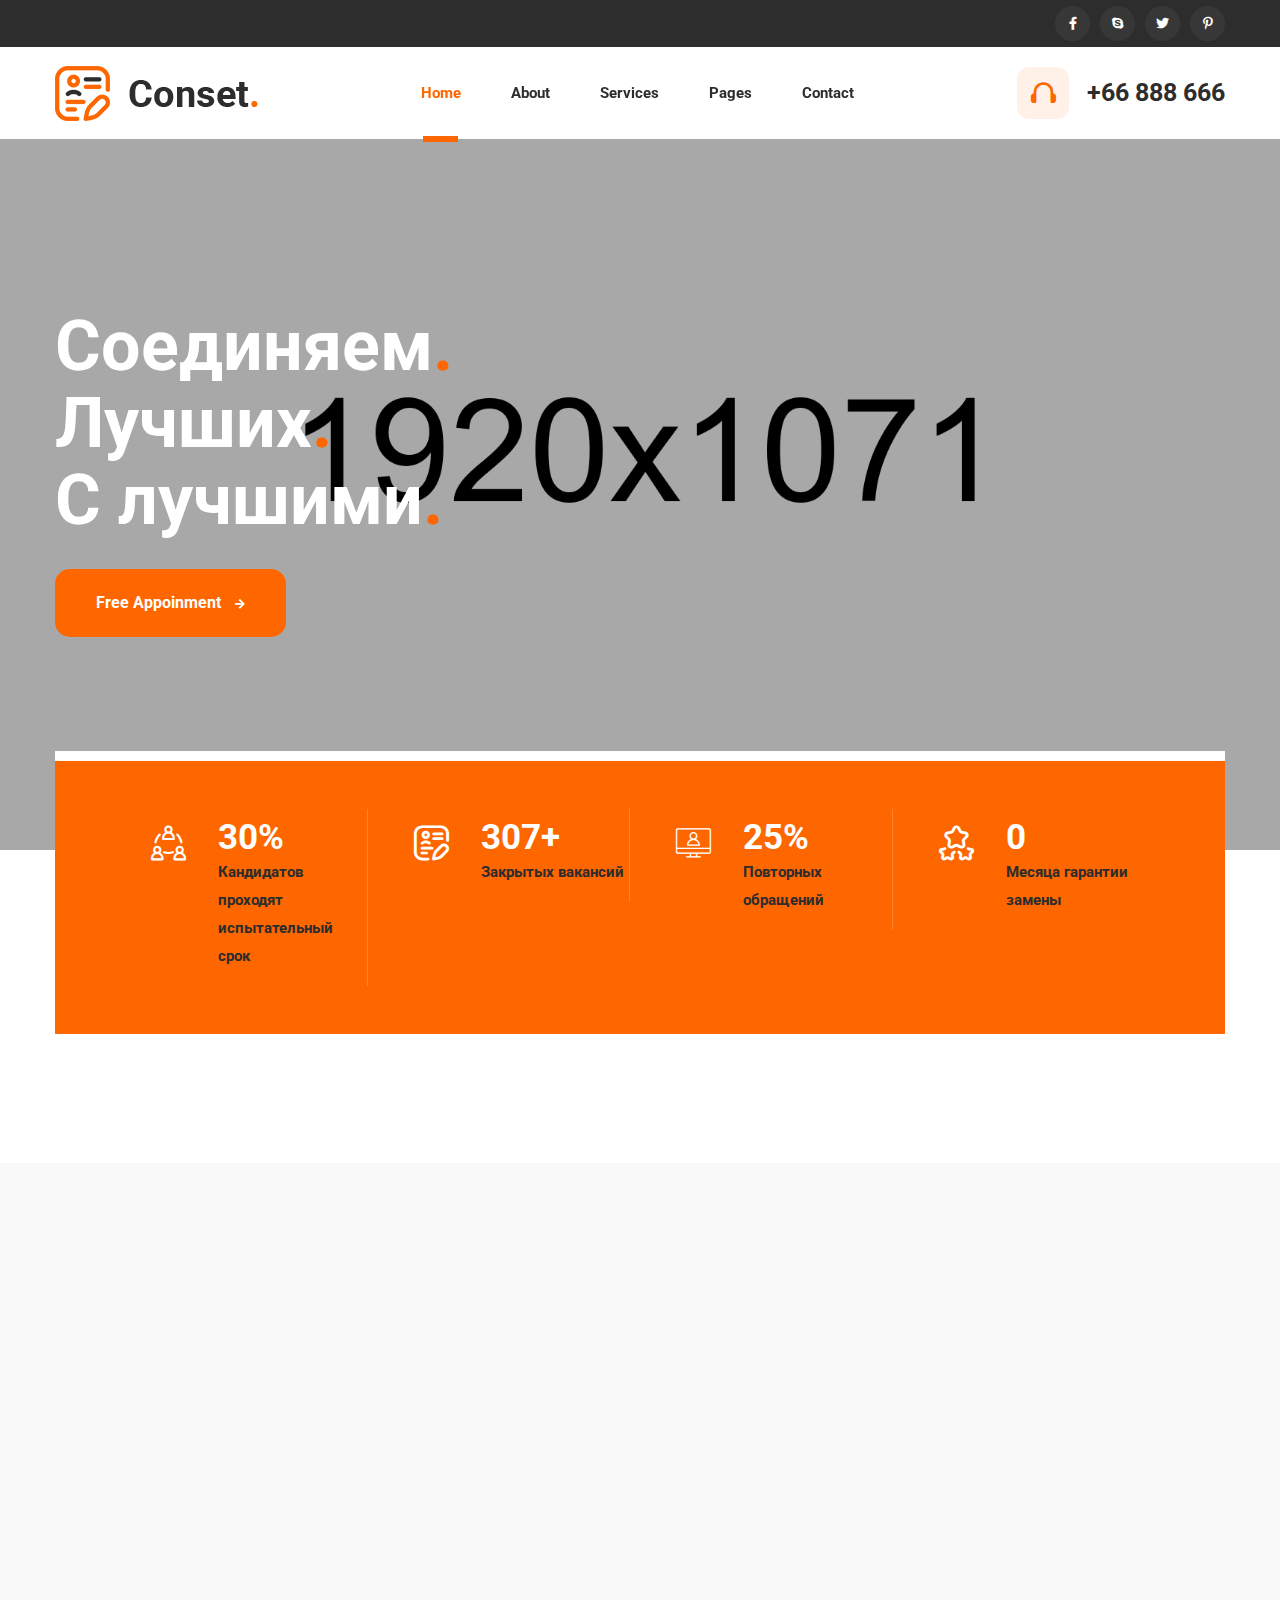
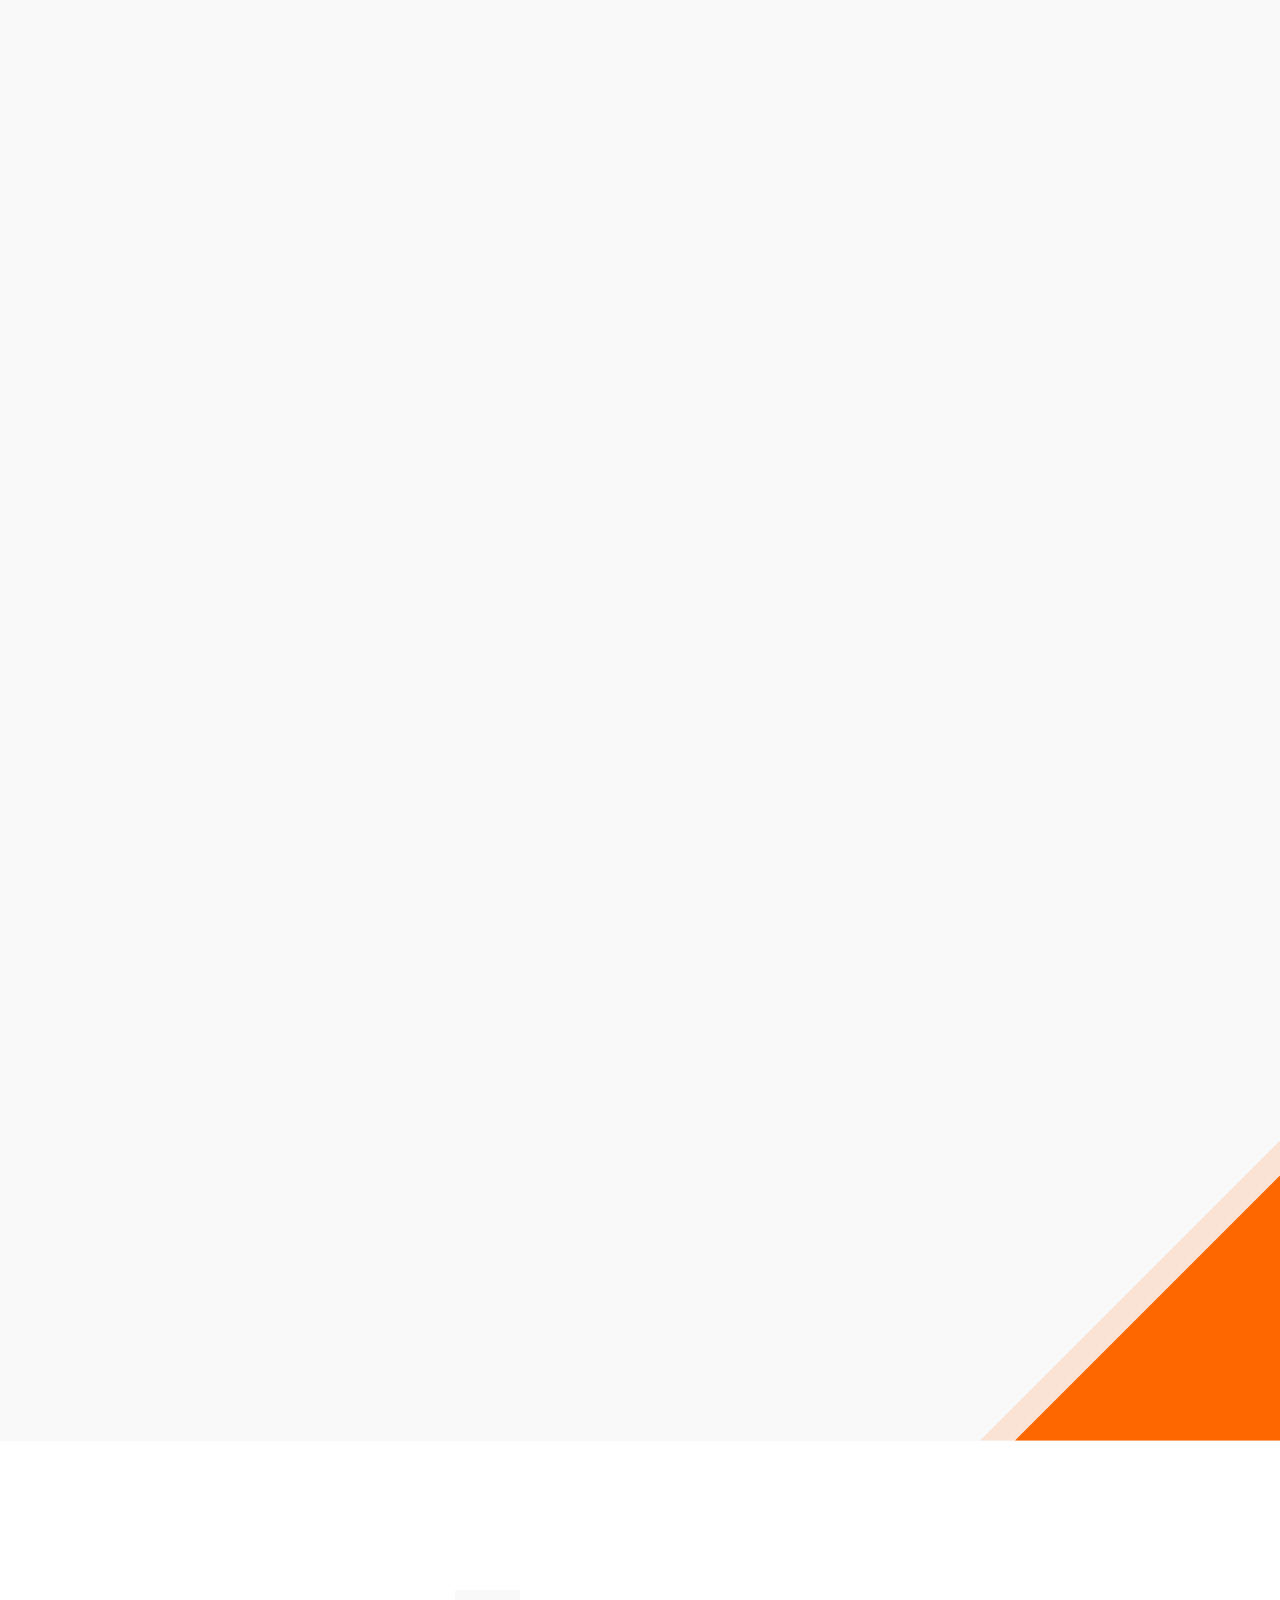
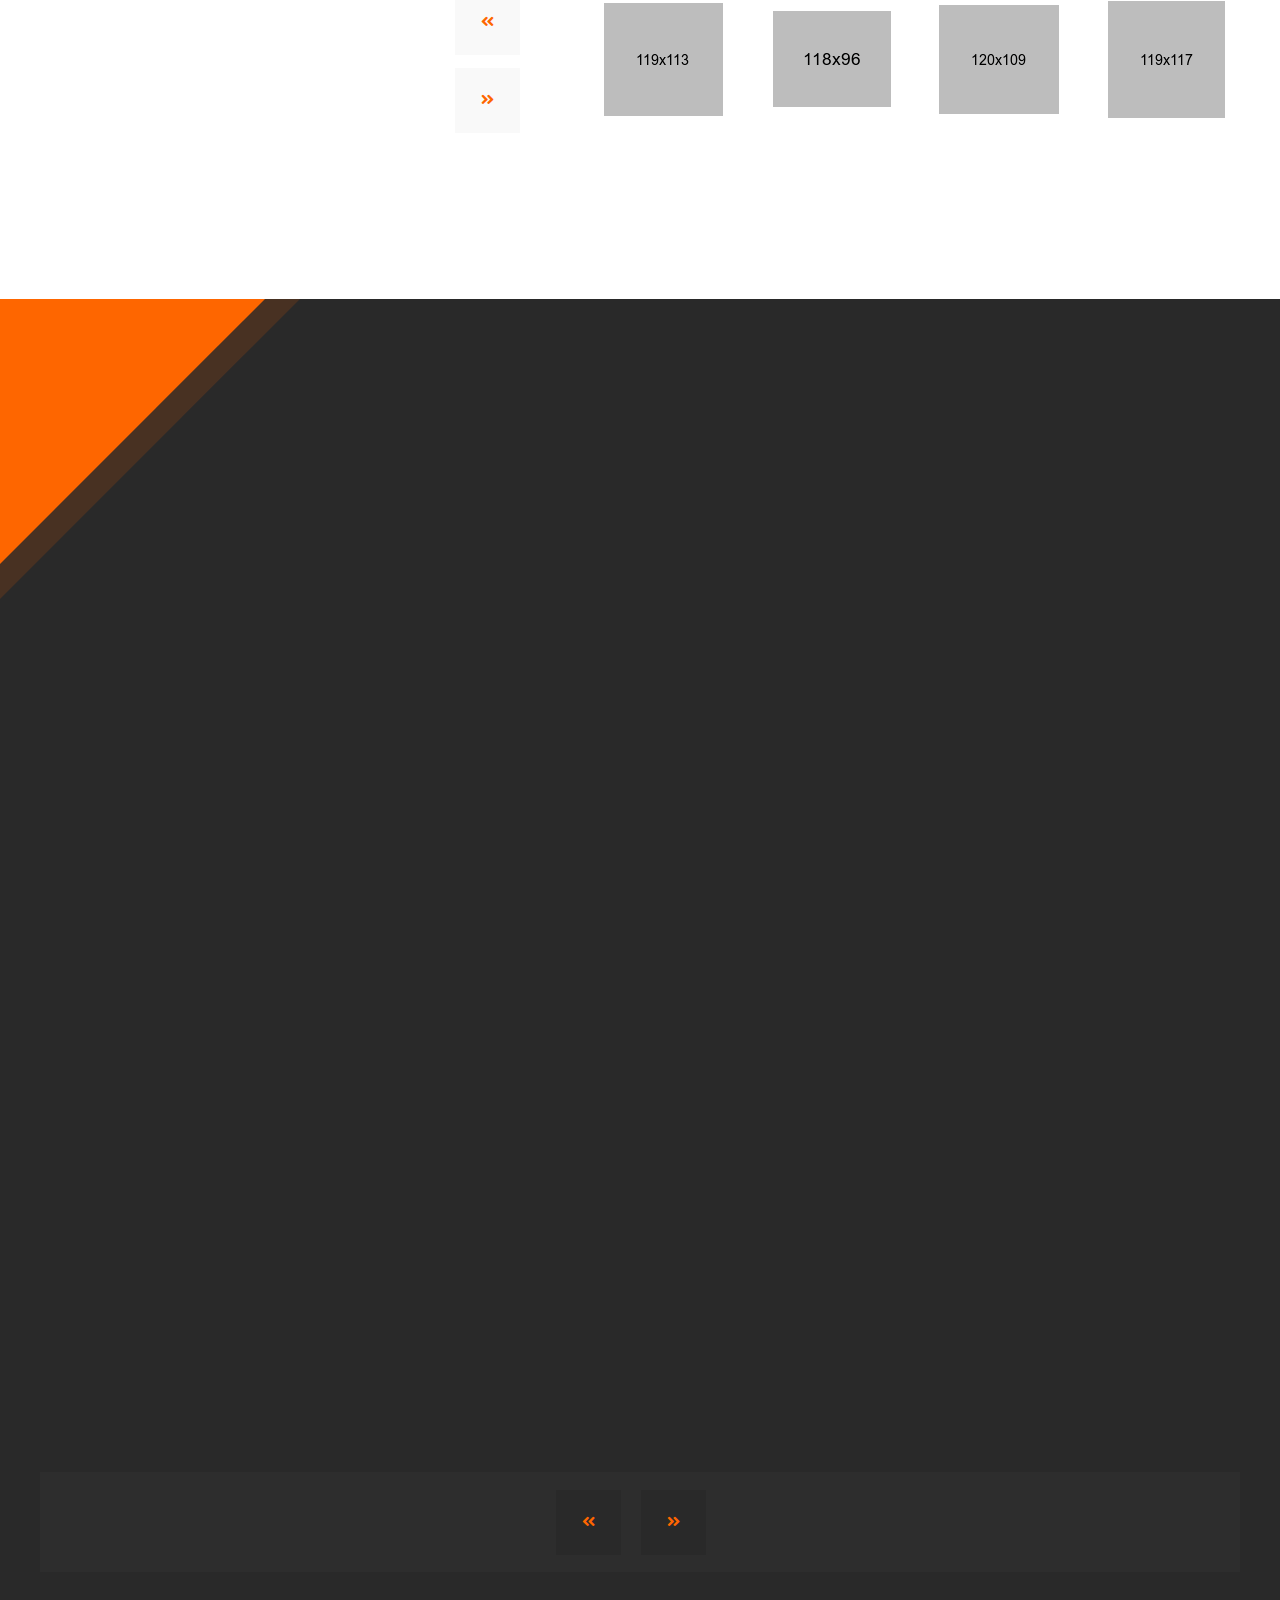
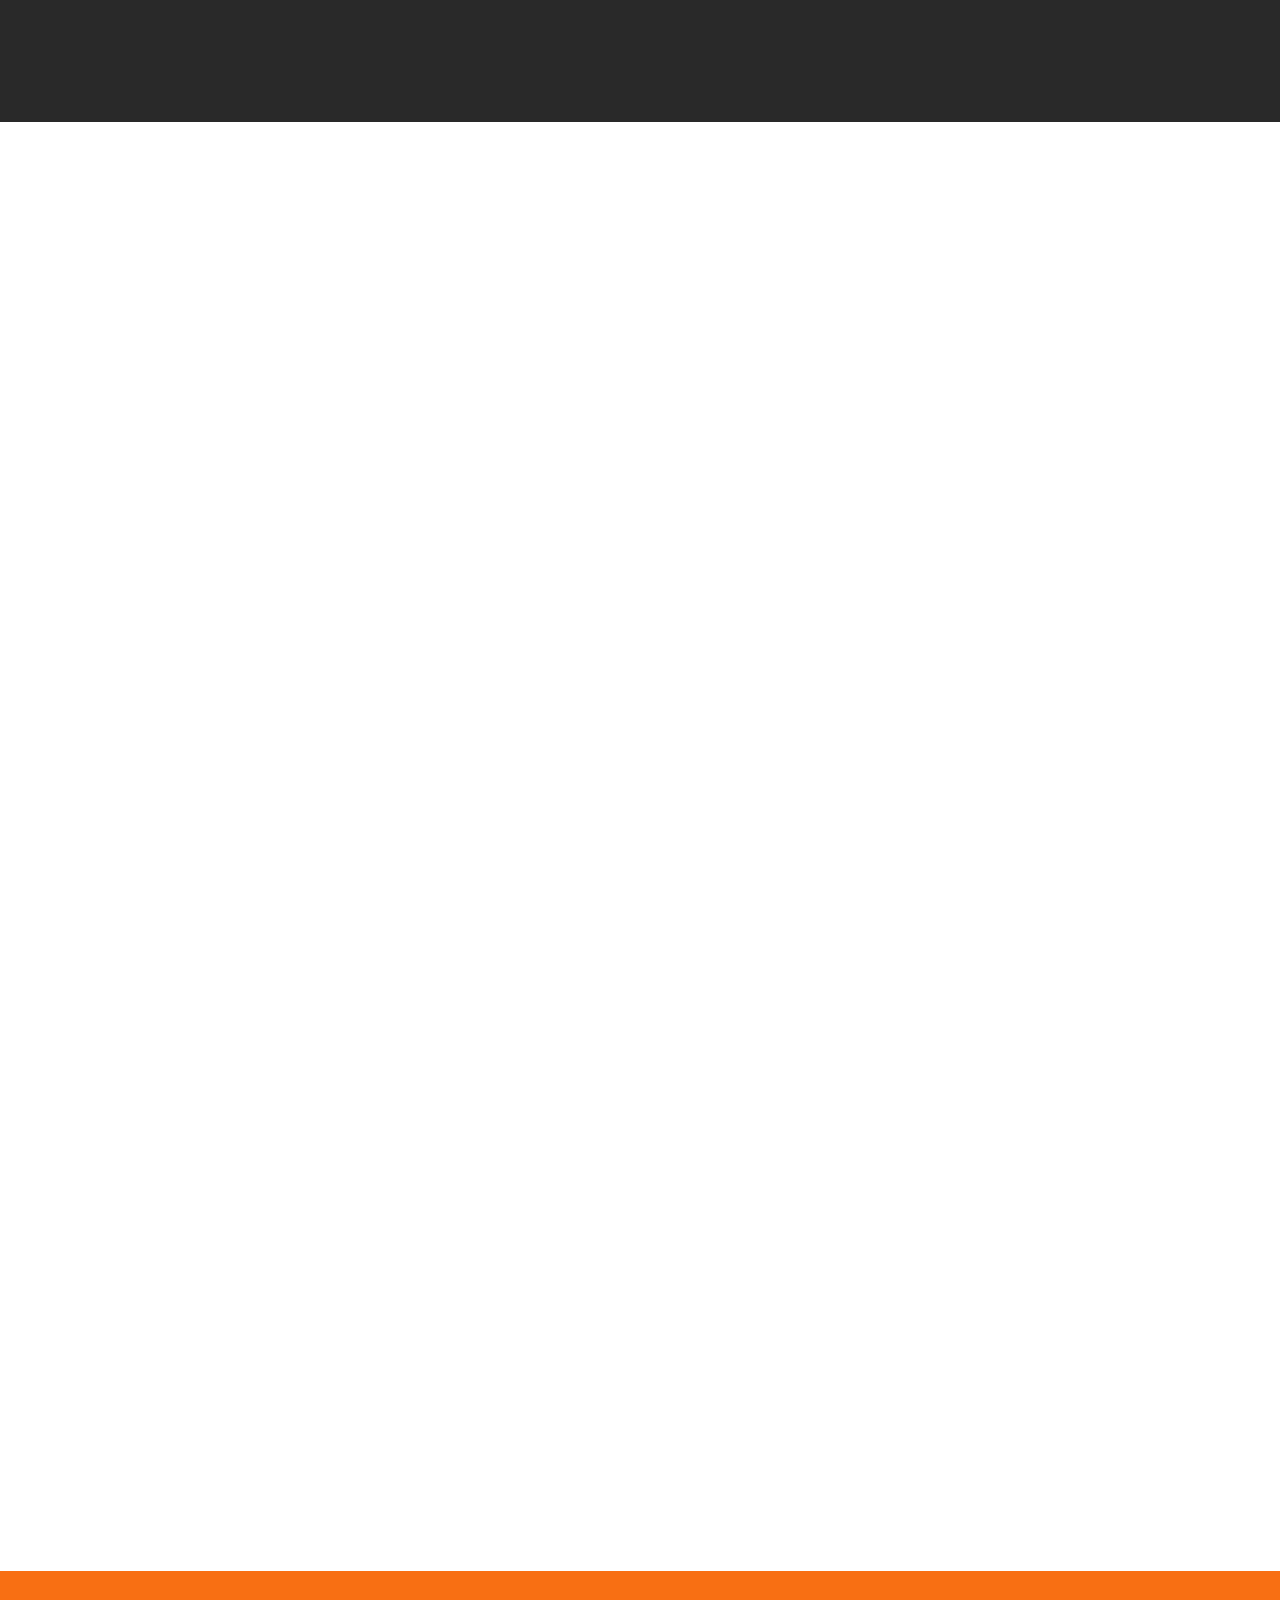
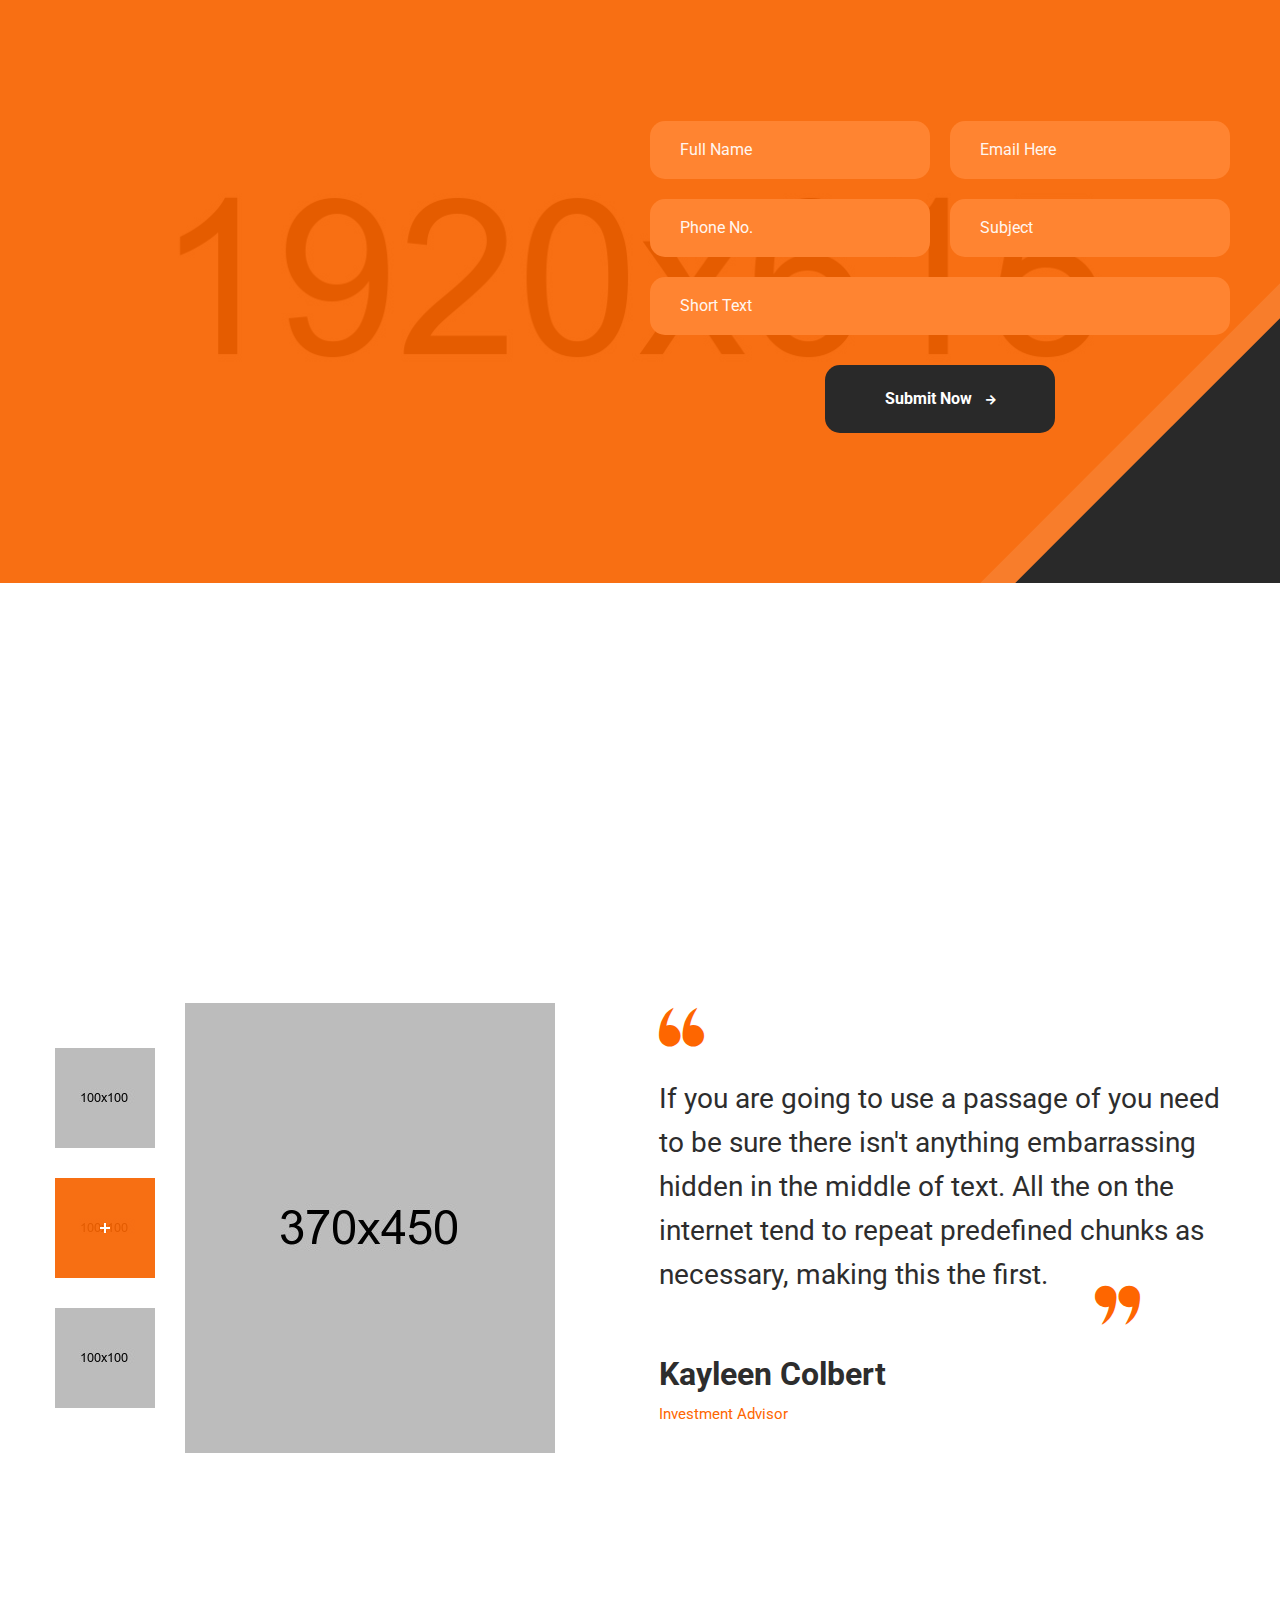
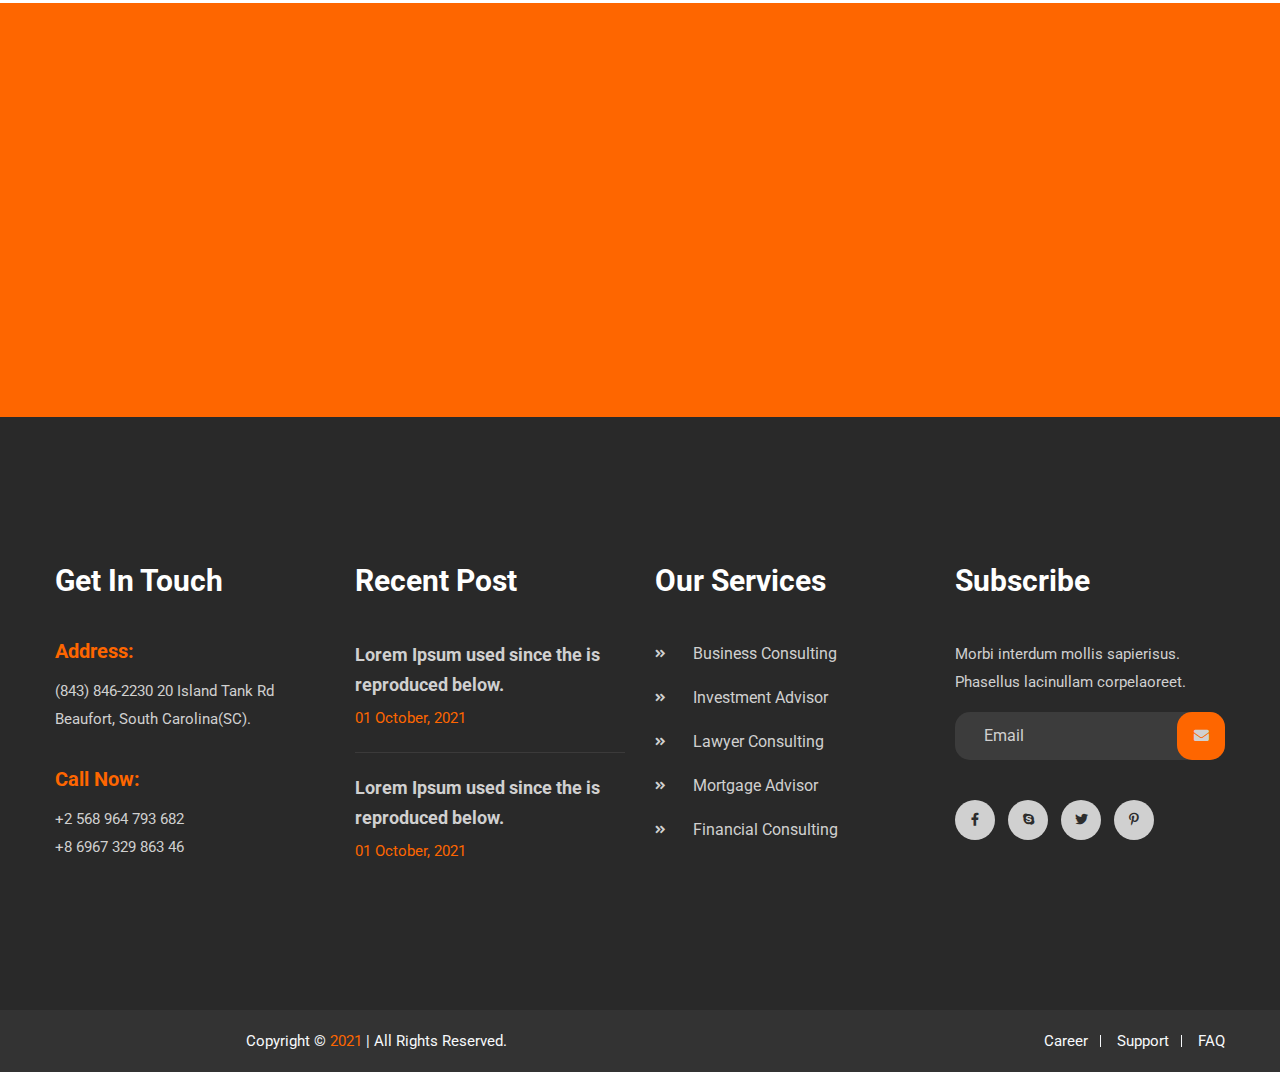
==== commit c4029a36: "Кого подбираем" ====
--- a/index.html
+++ b/index.html
@@ -193,7 +193,7 @@
                 <div class="row justify-content-center">
                     <div class="col-lg-7 col-md-8">
                         <div class="section-title text-center mb-80 wow fadeInUp"  data-wow-duration="2s">
-                            <h2>Services We Offer.</h2>
+                            <h2>Кого подбираем<h2>
                             <p>Lorem ipsum dolor sit amet, consectetur adipisicing elit, sed do eiusmod tempor incididunt labore et dolore magna aliqua. Ut enim ad minim veniam</p>
                         </div>
                     </div>
@@ -206,8 +206,8 @@
                                 <a href="service-details.html" class="ml-auto"><i class="fas fa-angle-double-right"></i></a>
                             </div>
                             <div class="service-content">
-                                <h4><a href="service-details.html">Business<br> Consulting</a></h4>
-                                <p>Lorem ipsum dolor sit amet, consectetur adipisicing elit sed do eiusmod tempor.</p>
+                                <h4><a href="service-details.html">Топ, <br> executive search</a></h4>
+                                <p>(Исполнительный директор, Генеральный директор, Директор IT, Директор по персоналу, Финансовый директор, Операционный директор, Коммерческий директор)</p>
                             </div>
                         </div>
                     </div>
@@ -218,8 +218,8 @@
                                 <a href="service-details.html" class="ml-auto"><i class="fas fa-angle-double-right"></i></a>
                             </div>
                             <div class="service-content">
-                                <h4><a href="service-details.html">Lawyer<br> Consulting</a></h4>
-                                <p>Lorem ipsum dolor sit amet, consectetur adipisicing elit sed do eiusmod tempor.</p>
+                                <h4><a href="service-details.html">Маркетплейсы и <br>е-com</a></h4>
+                                <p>(Директор и руководители е-com, менеджеры по работе с маркетплейсами, Контент-менеджеры, Маркетолог)</p>
                             </div>
                         </div>
                     </div>
@@ -230,8 +230,8 @@
                                 <a href="service-details.html" class="ml-auto"><i class="fas fa-angle-double-right"></i></a>
                             </div>
                             <div class="service-content">
-                                <h4><a href="service-details.html">Environment<br> Consulting</a></h4>
-                                <p>Lorem ipsum dolor sit amet, consectetur adipisicing elit sed do eiusmod tempor.</p>
+                                <h4><a href="service-details.html">Экономика <br> и финансы</a></h4>
+                                <p>(Финансовый директор, Главный бухгалтер, Руководители планово-экономического направления, Финансист, Экономисты и бухгалтеры по направлениям)</p>
                             </div>
                         </div>
                     </div>
@@ -243,8 +243,8 @@
                                 <a href="service-details.html" class="ml-auto"><i class="fas fa-angle-double-right"></i></a>
                             </div>
                             <div class="service-content">
-                                <h4><a href="service-details.html">Planning &<br> Management</a></h4>
-                                <p>Lorem ipsum dolor sit amet, consectetur adipisicing elit sed do eiusmod tempor.</p>
+                                <h4><a href="service-details.html">HR</a></h4>
+                                <p>(Директор по персоналу, Руководитель отдела управления персоналом, HR-бизнес партнёр, Рекрутер, Специалист по кадровому делопроизводству, Бизнес-ассистенты, Секретари и т. д.)</p>
                             </div>
                         </div>
                     </div>
@@ -255,8 +255,8 @@
                                 <a href="service-details.html" class="ml-auto"><i class="fas fa-angle-double-right"></i></a>
                             </div>
                             <div class="service-content">
-                                <h4><a href="service-details.html">Financial<br> Consulting</a></h4>
-                                <p>Lorem ipsum dolor sit amet, consectetur adipisicing elit sed do eiusmod tempor.</p>
+                                <h4><a href="service-details.html">Юриспруденция</a></h4>
+                                <p>(Директор по правовому обеспечению, Руководитель юридической службы, Заместитель директора юридического департамента, Юристы по направлениям)</p>
                             </div>
                         </div>
                     </div>
@@ -267,8 +267,8 @@
                                 <a href="service-details.html" class="ml-auto"><i class="fas fa-angle-double-right"></i></a>
                             </div>
                             <div class="service-content">
-                                <h4><a href="service-details.html">Mortgage<br> Advisor</a></h4>
-                                <p>Lorem ipsum dolor sit amet, consectetur adipisicing elit sed do eiusmod tempor.</p>
+                                <h4><a href="service-details.html">IT <br>Специалисты</a></h4>
+                                <p>(IT директор, Product Owner, Системный администратор, Системный архитектор, Разработчики)</p>
                             </div>
                         </div>
                     </div>
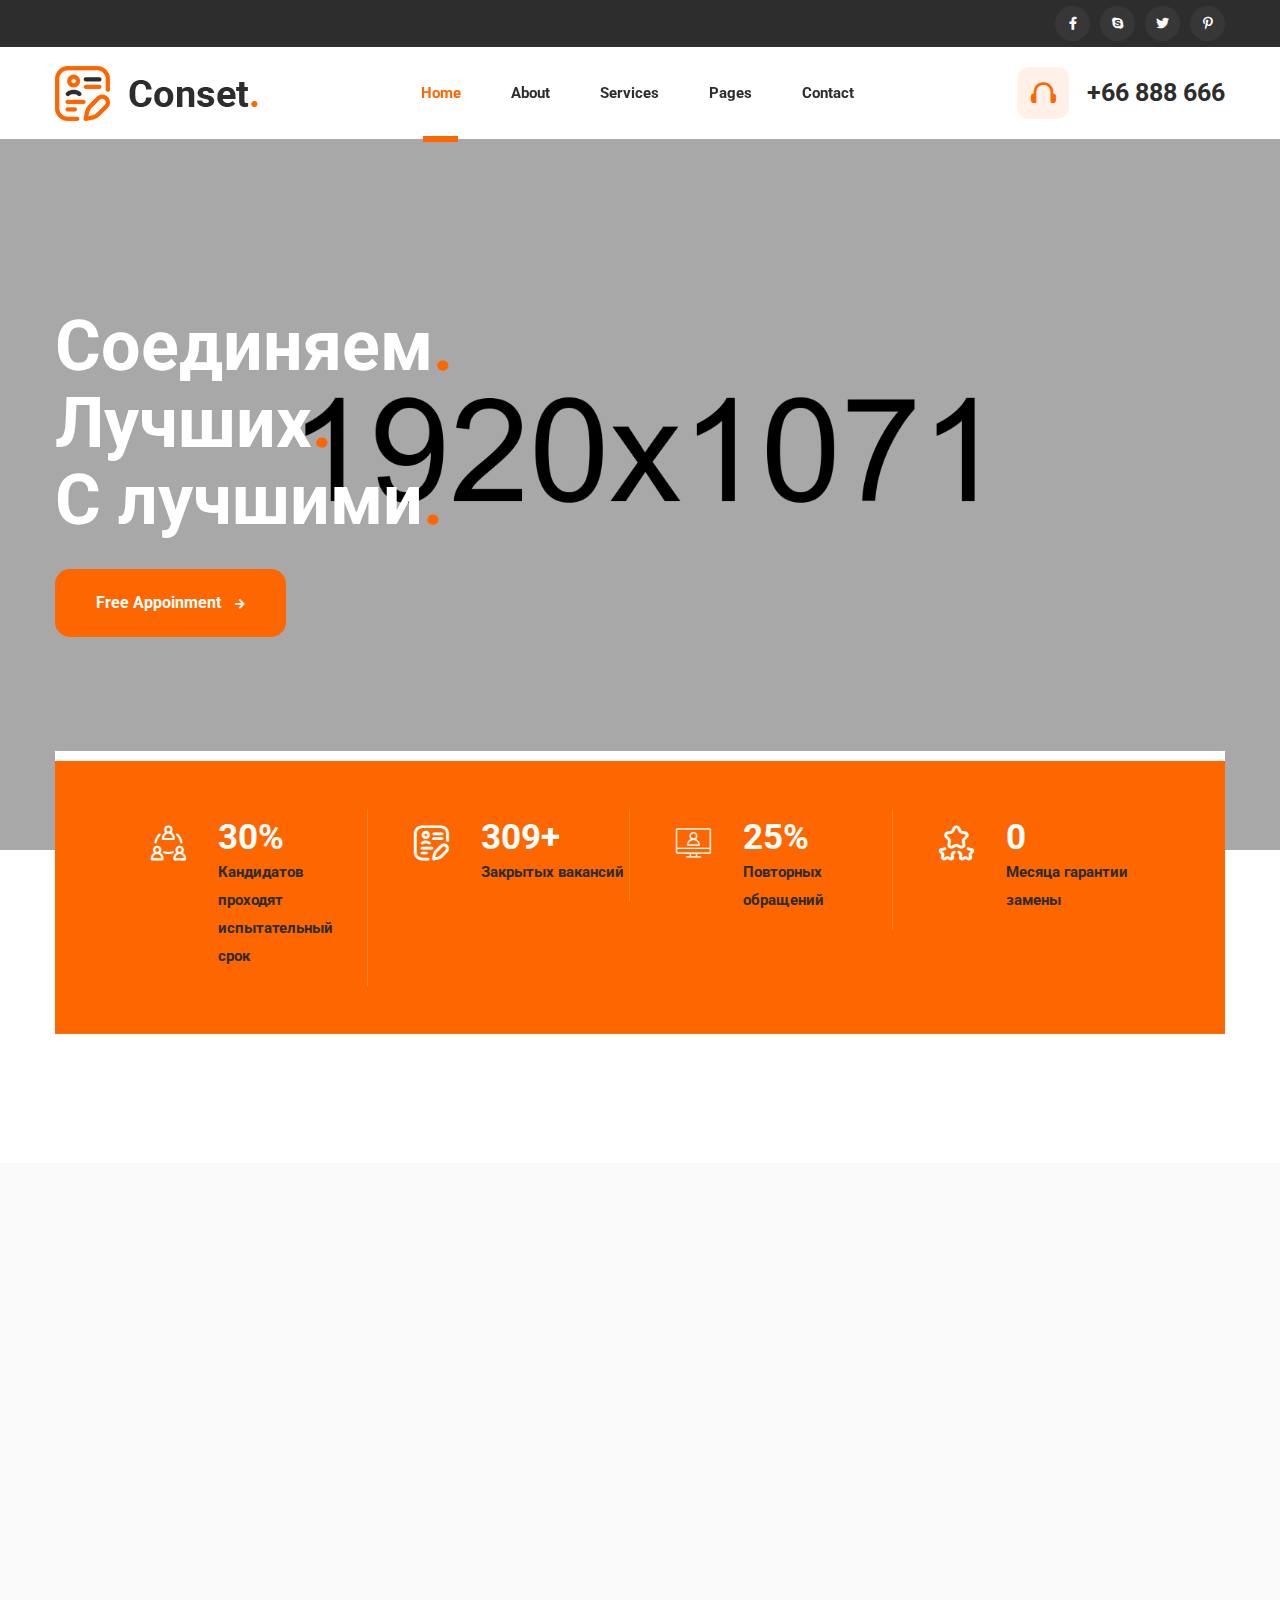
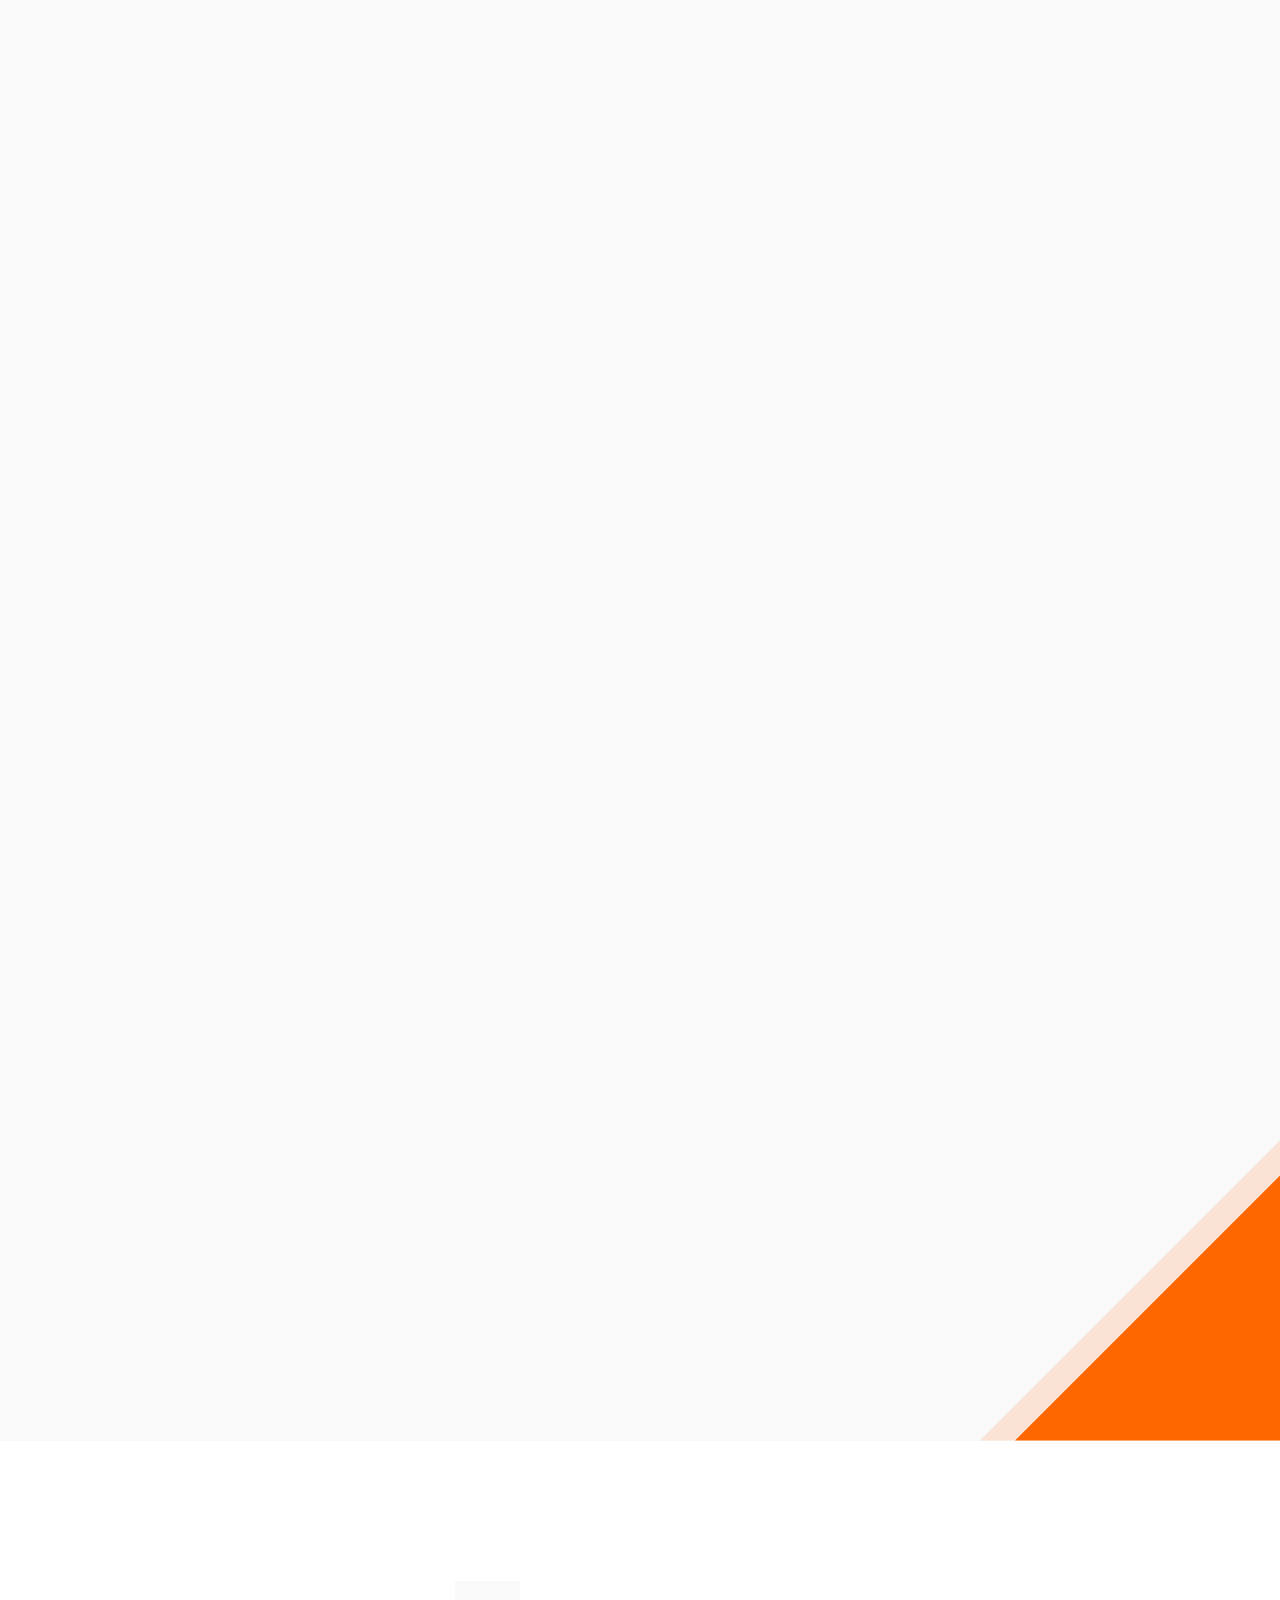
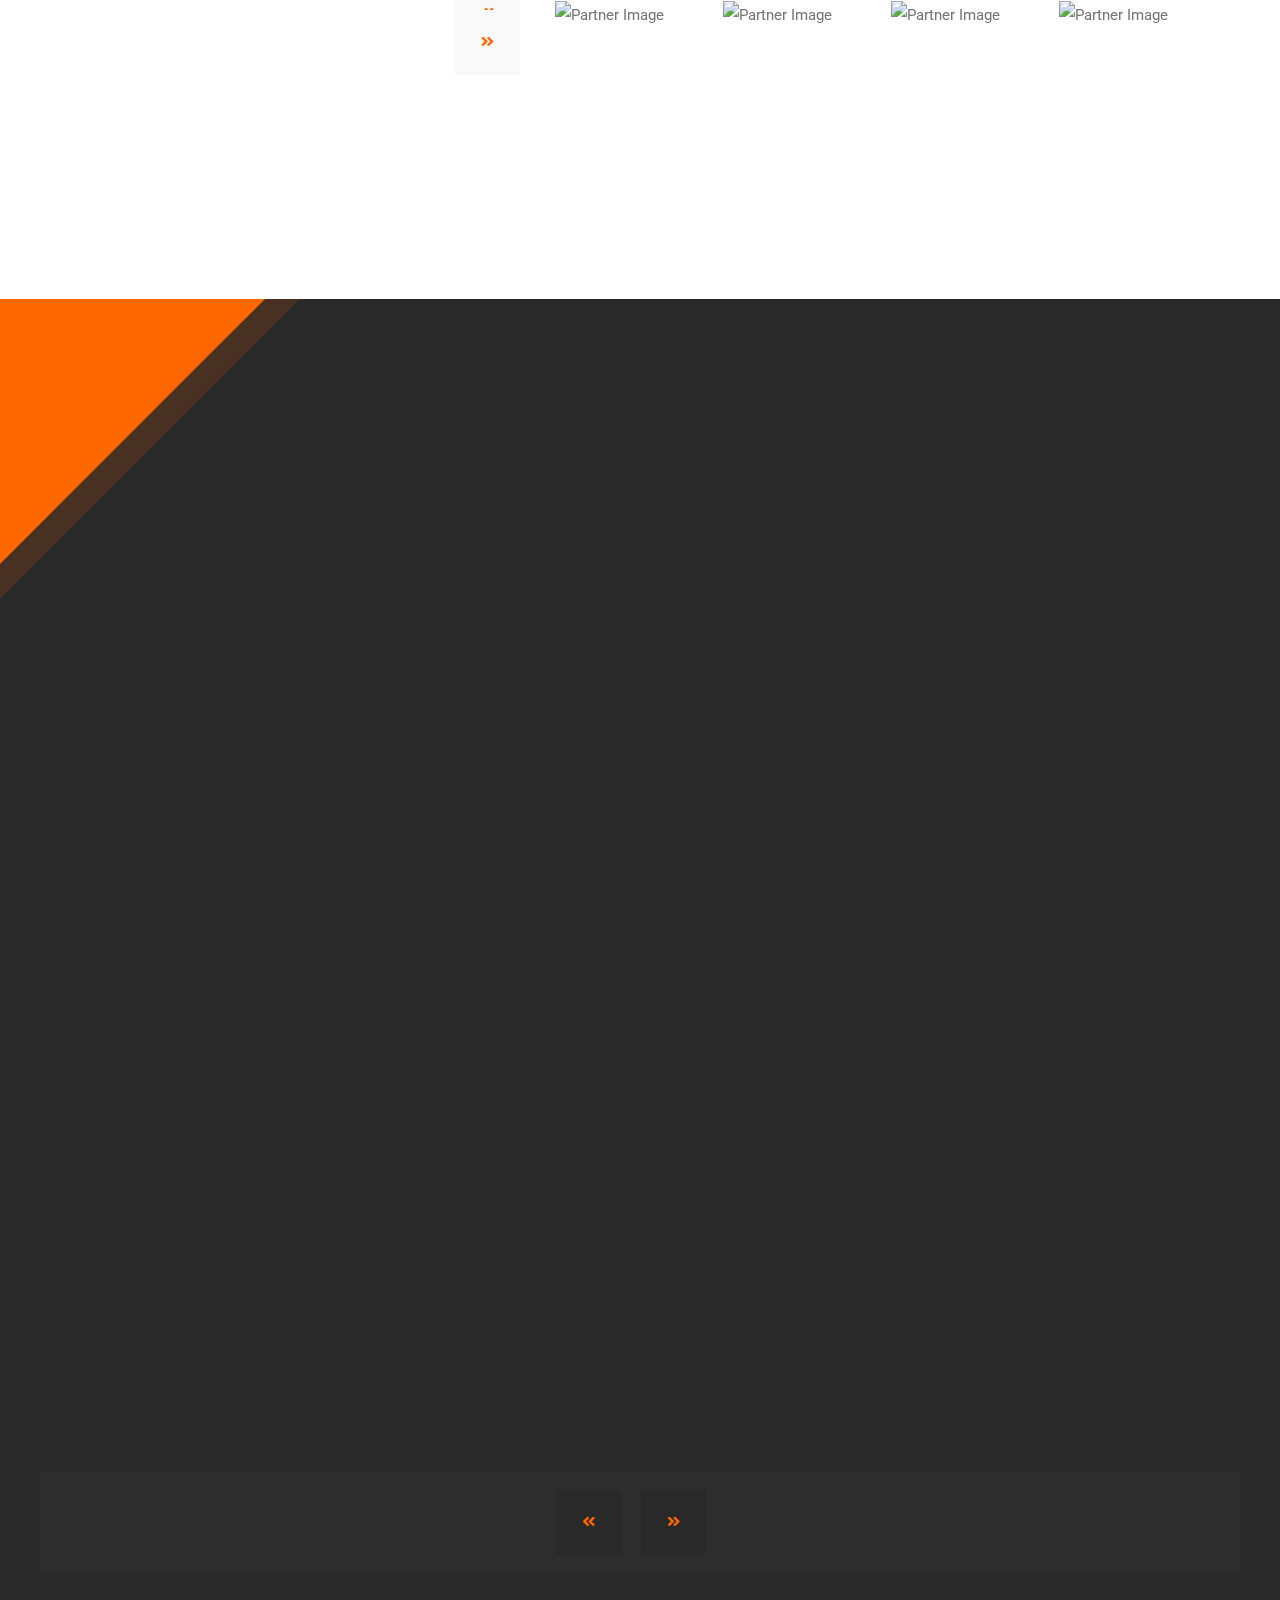
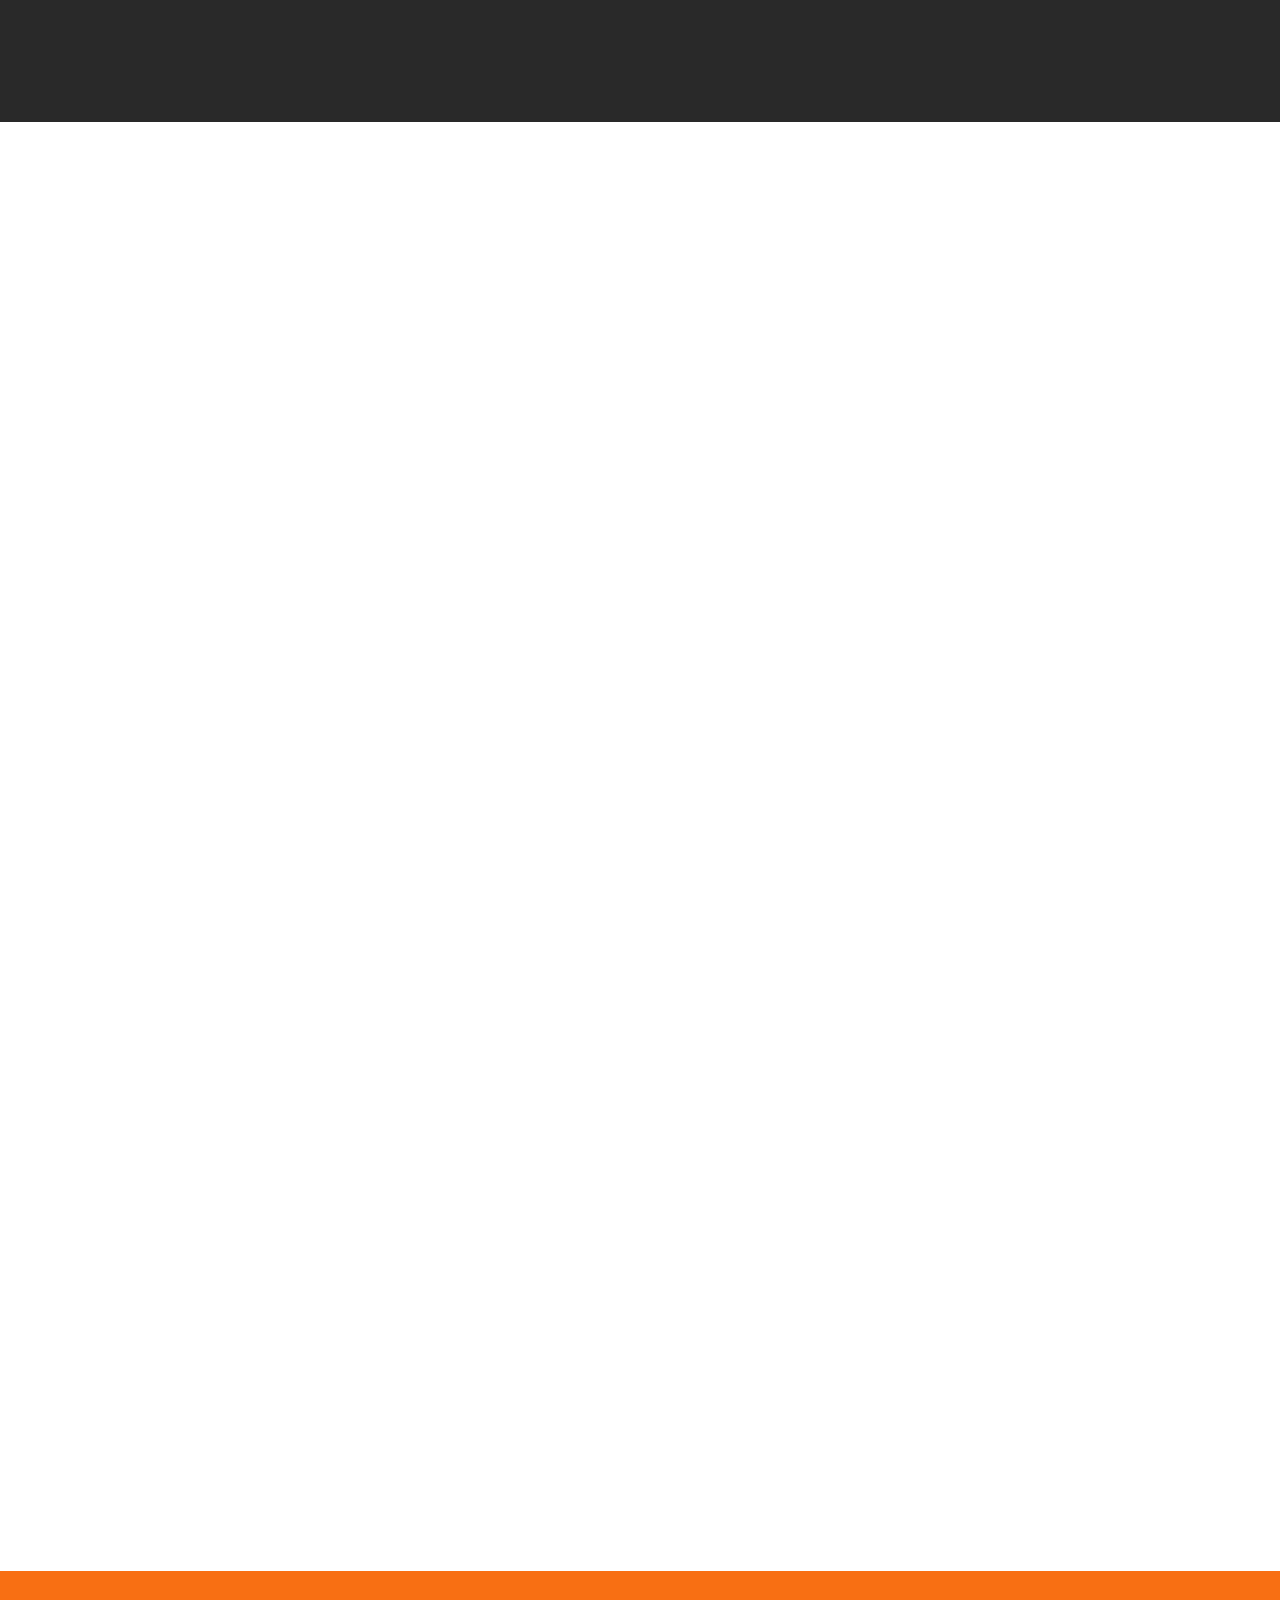
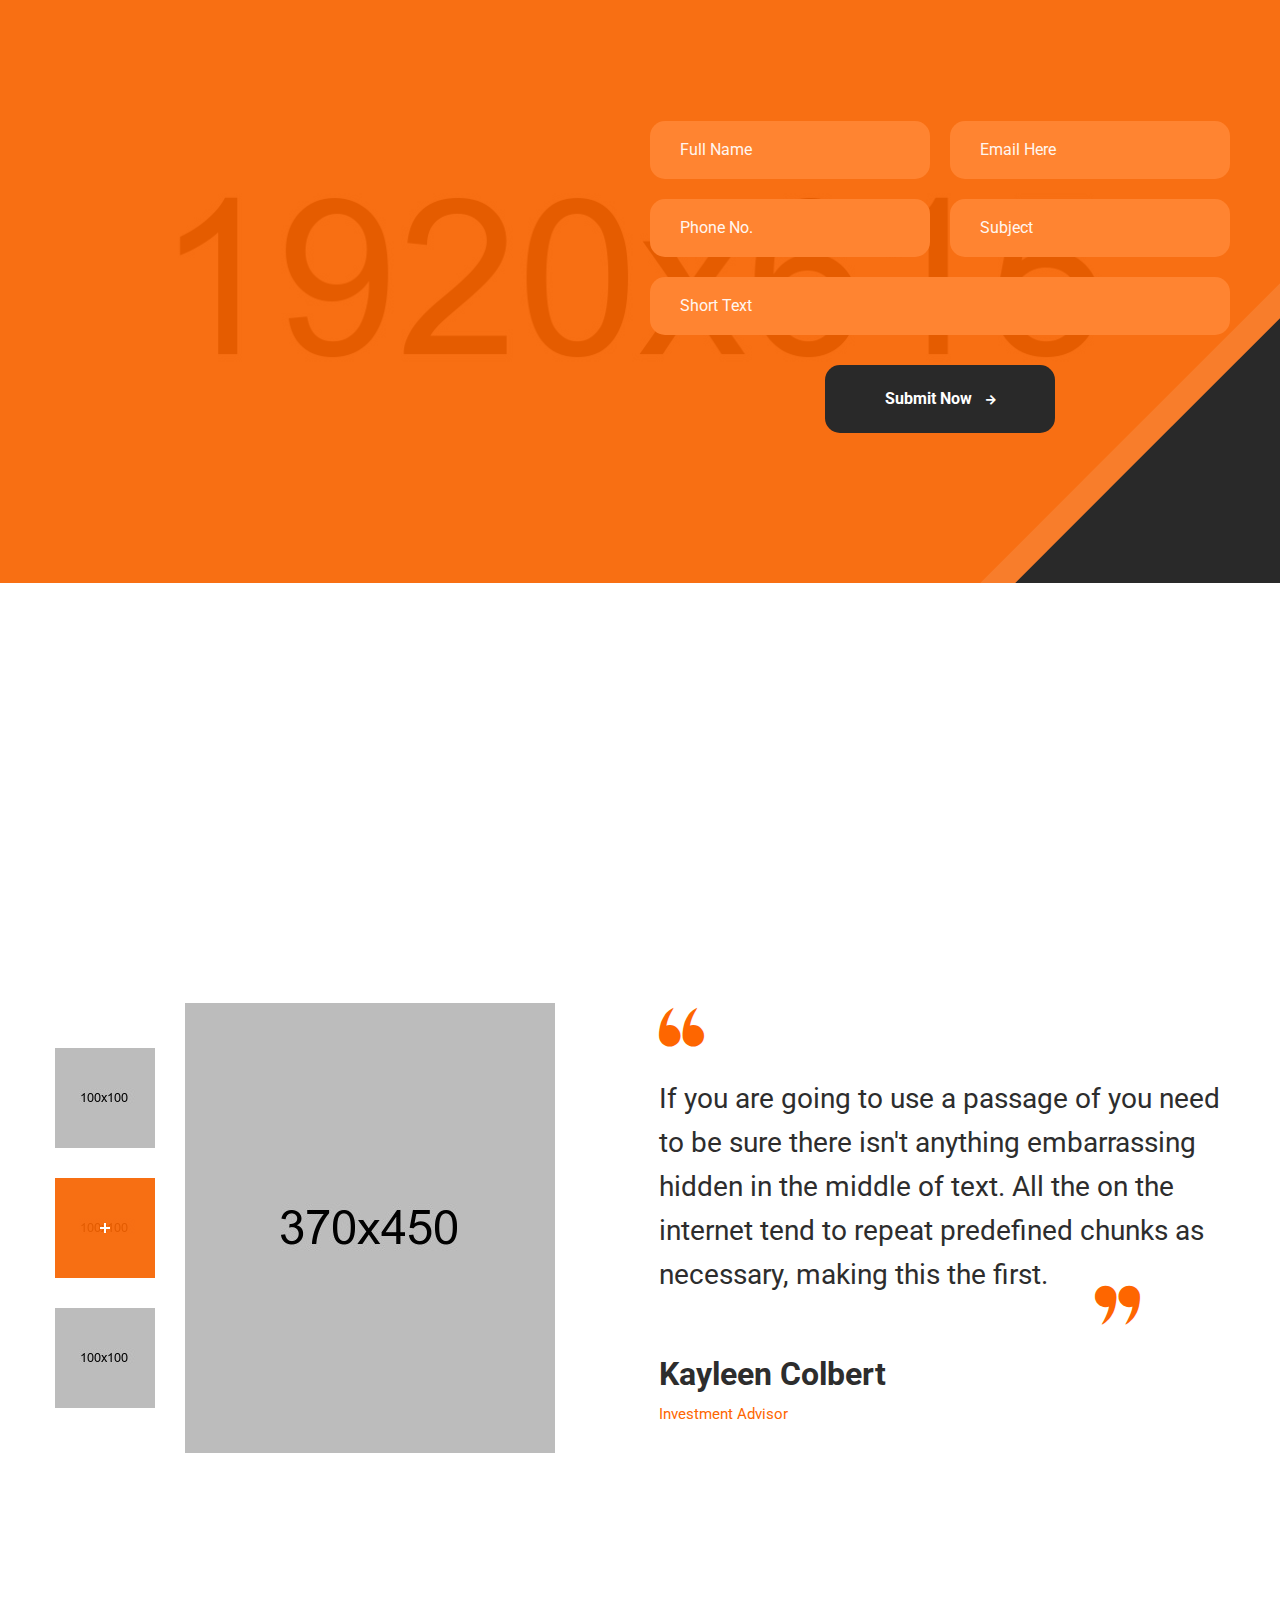
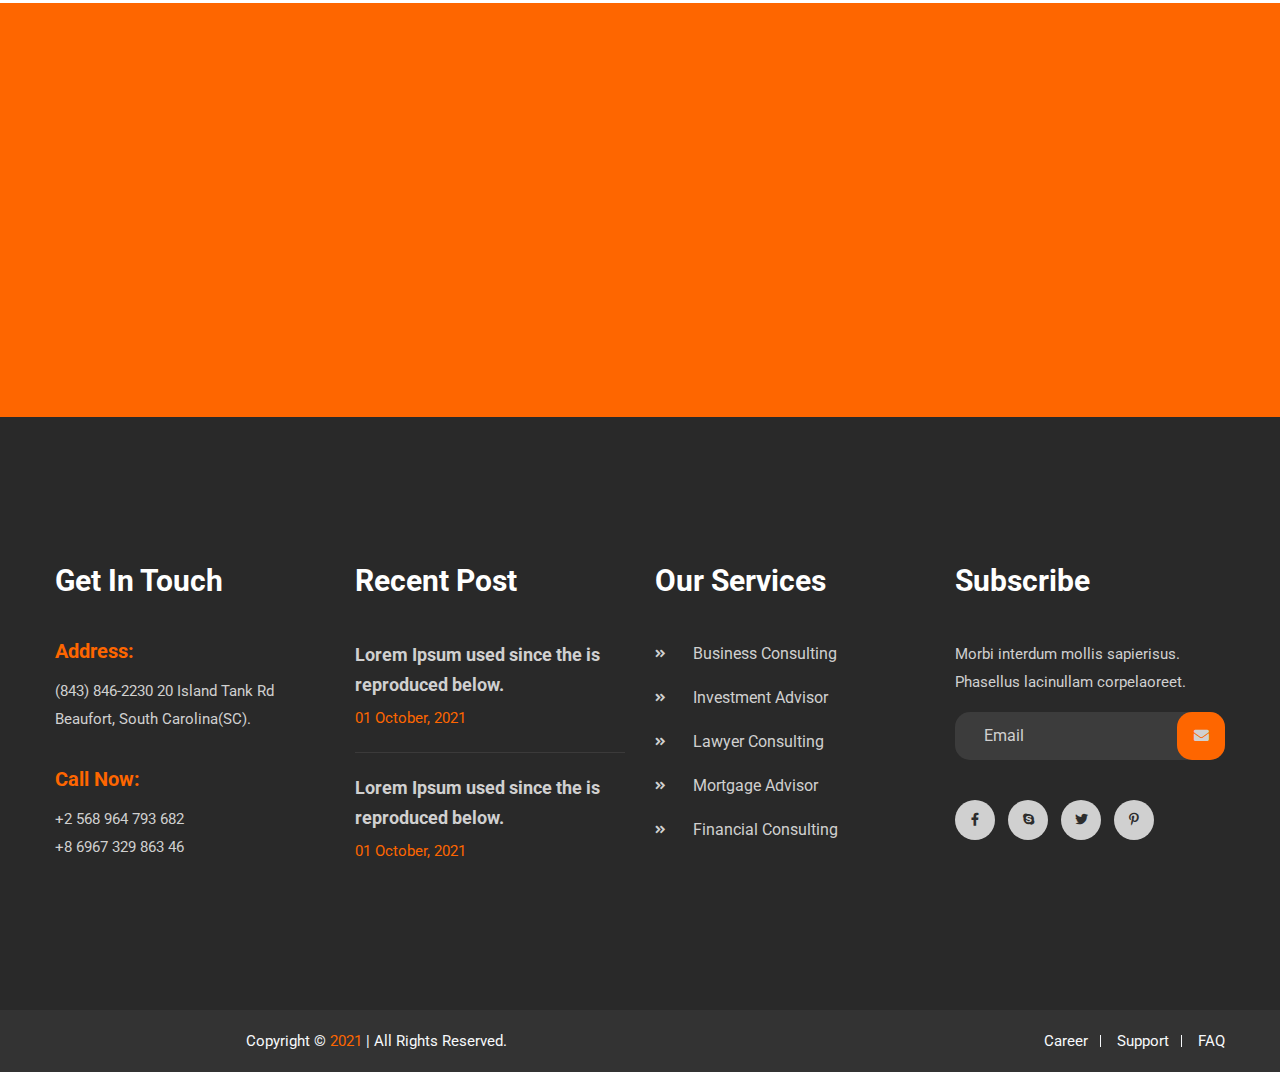
==== commit fc386df1: "Партнёры" ====
--- a/index.html
+++ b/index.html
@@ -293,19 +293,28 @@
                     <div class="col-xl-8">
                         <div class="partner-wrap">
                             <div class="partner-item">
-                                <img src="assets/images/partners/partner1.png" alt="Partner Image">
+                                <img src="assets/images/partners/изображение_2024-06-29_143412504.png" alt="Partner Image">
                             </div>
                             <div class="partner-item">
-                                <img src="assets/images/partners/partner2.png" alt="Partner Image">
+                                <img src="assets/images/partners/изображение_2024-06-29_143419402.png" alt="Partner Image">
                             </div>
                             <div class="partner-item">
-                                <img src="assets/images/partners/partner3.png" alt="Partner Image">
+                                <img src="assets/images/partners/изображение_2024-06-29_143424692.png" alt="Partner Image">
                             </div>
                             <div class="partner-item">
-                                <img src="assets/images/partners/partner4.png" alt="Partner Image">
+                                <img src="assets/images/partners/изображение_2024-06-29_143429852.png" alt="Partner Image">
                             </div>
                             <div class="partner-item">
-                                <img src="assets/images/partners/partner2.png" alt="Partner Image">
+                                <img src="assets/images/partners/изображение_2024-06-29_143438332.png" alt="Partner Image">
+                            </div>
+                            <div class="partner-item">
+                                <img src="assets/images/partners/изображение_2024-06-29_143444882.png" alt="Partner Image">
+                            </div>
+                            <div class="partner-item">
+                                <img src="assets/images/partners/изображение_2024-06-29_143447764.png" alt="Partner Image">
+                            </div>
+                            <div class="partner-item">
+                                <img src="assets/images/partners/изображение_2024-06-29_143451147.png" alt="Partner Image">
                             </div>
                         </div>
                     </div>
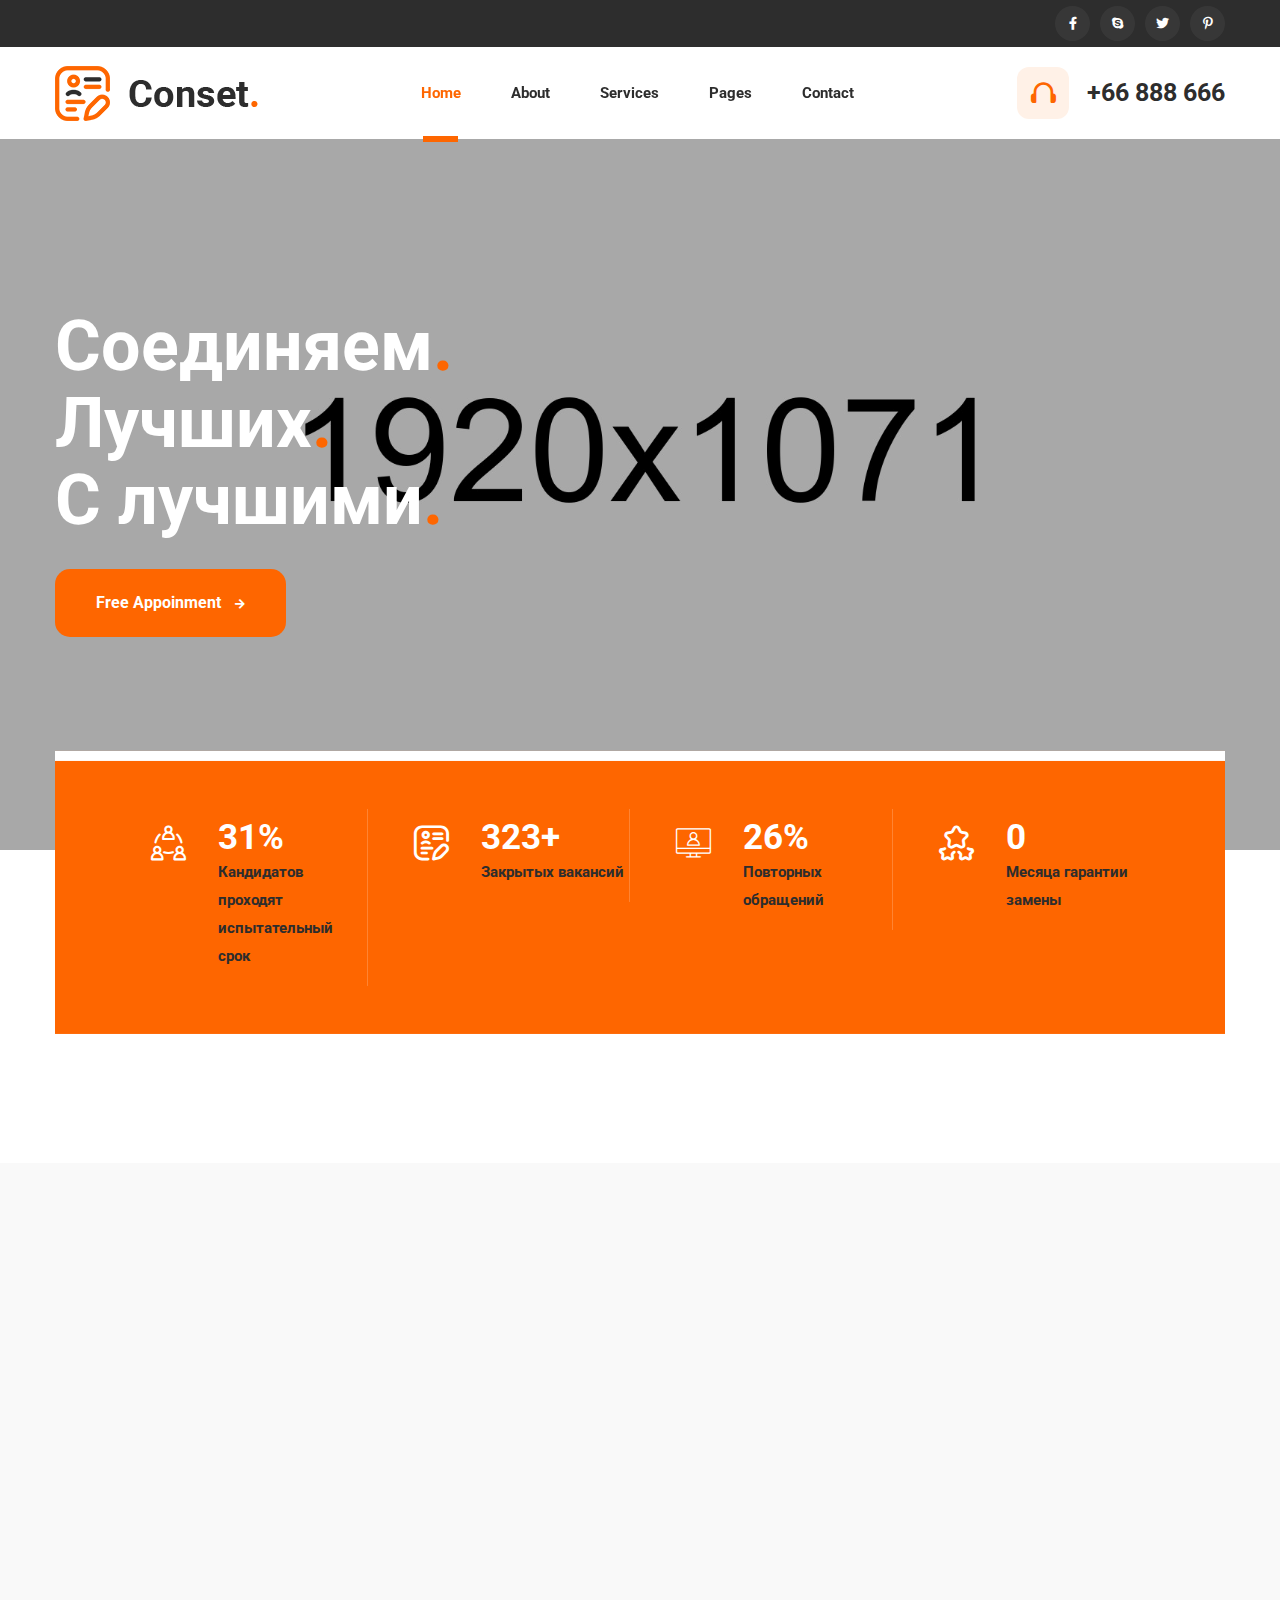
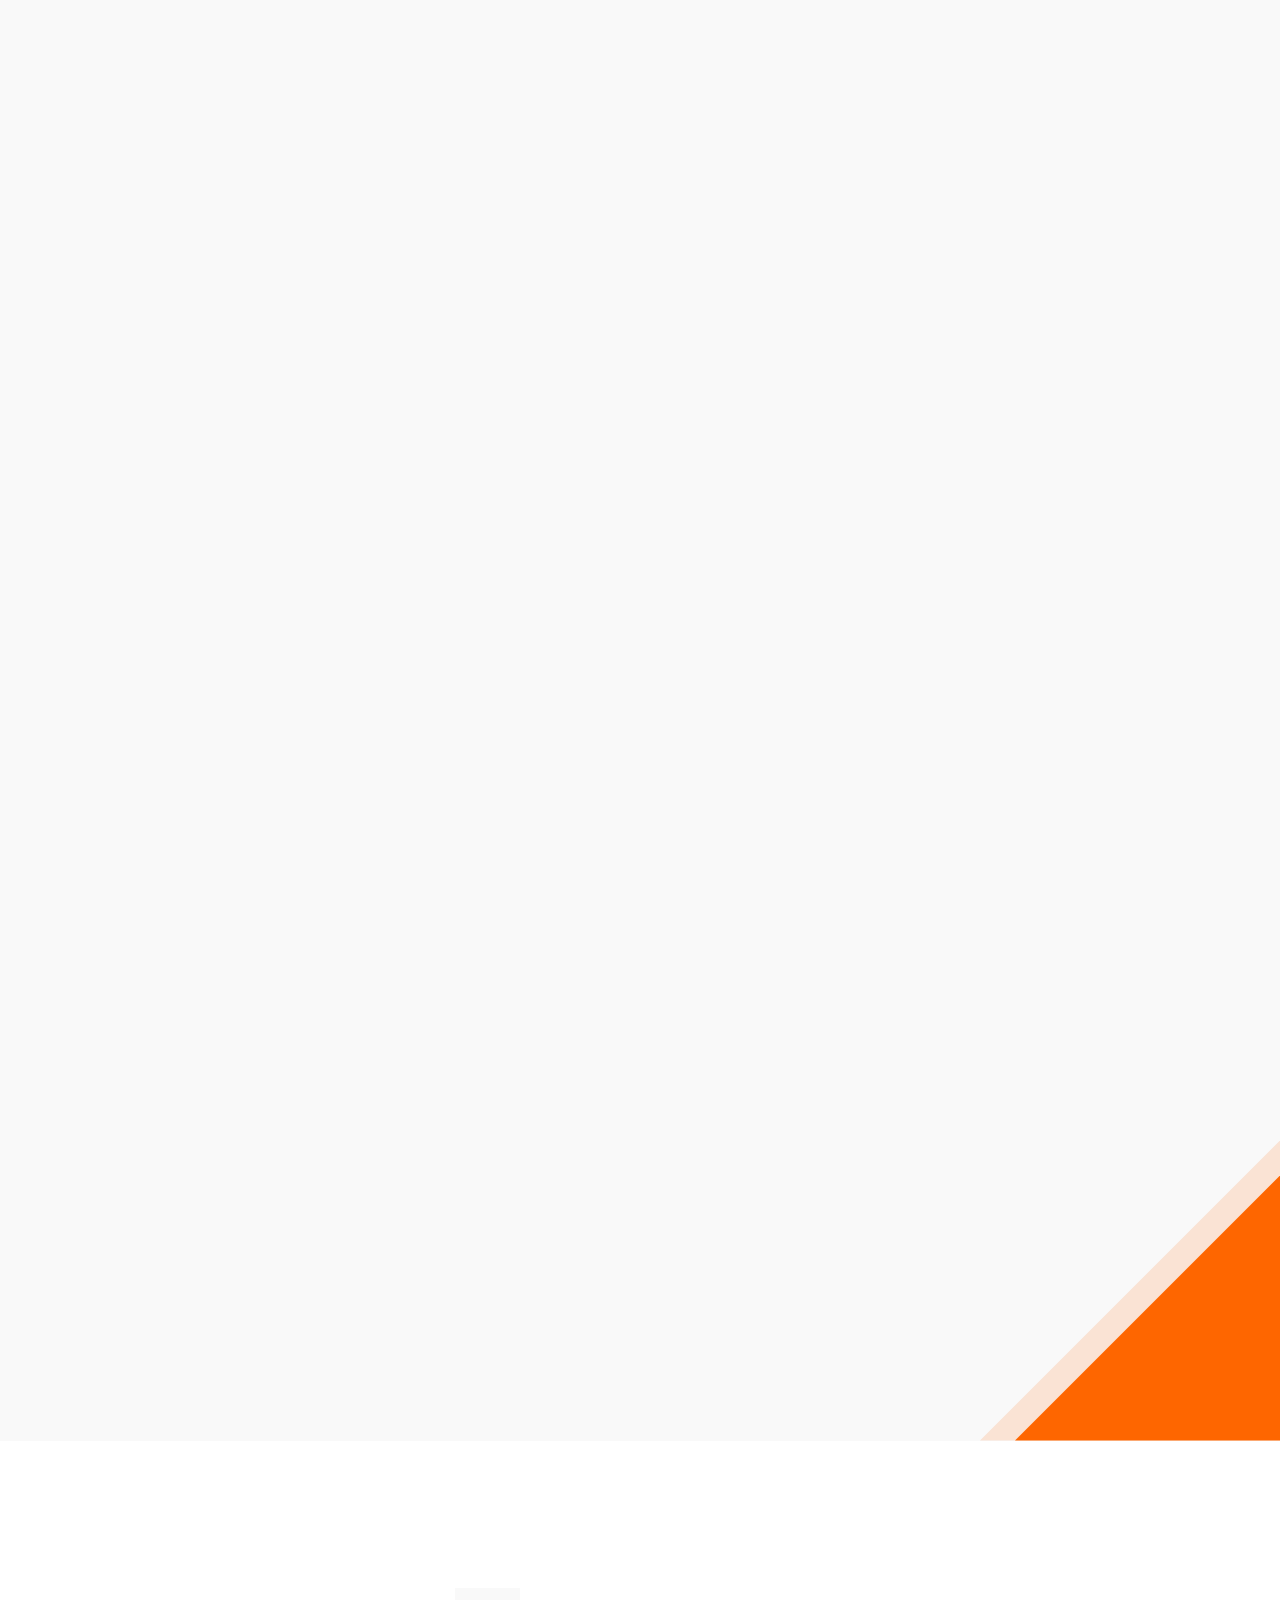
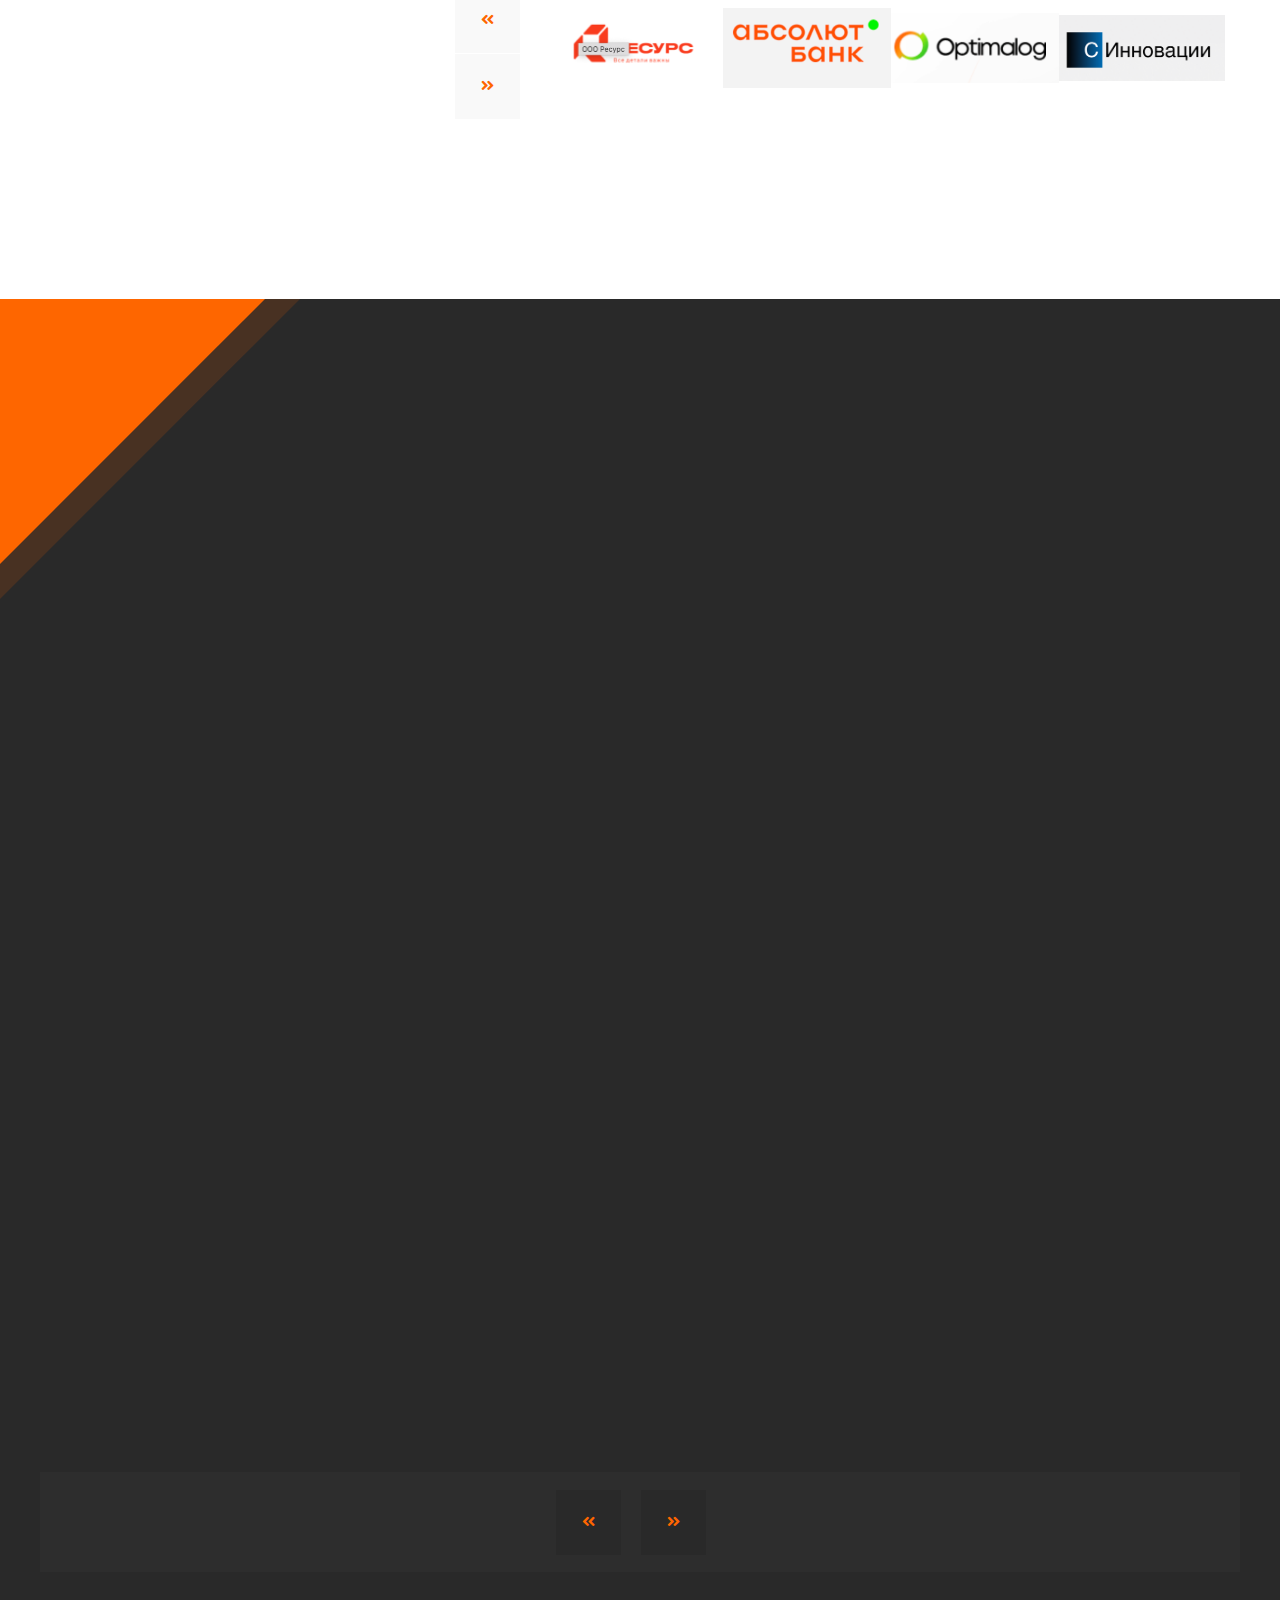
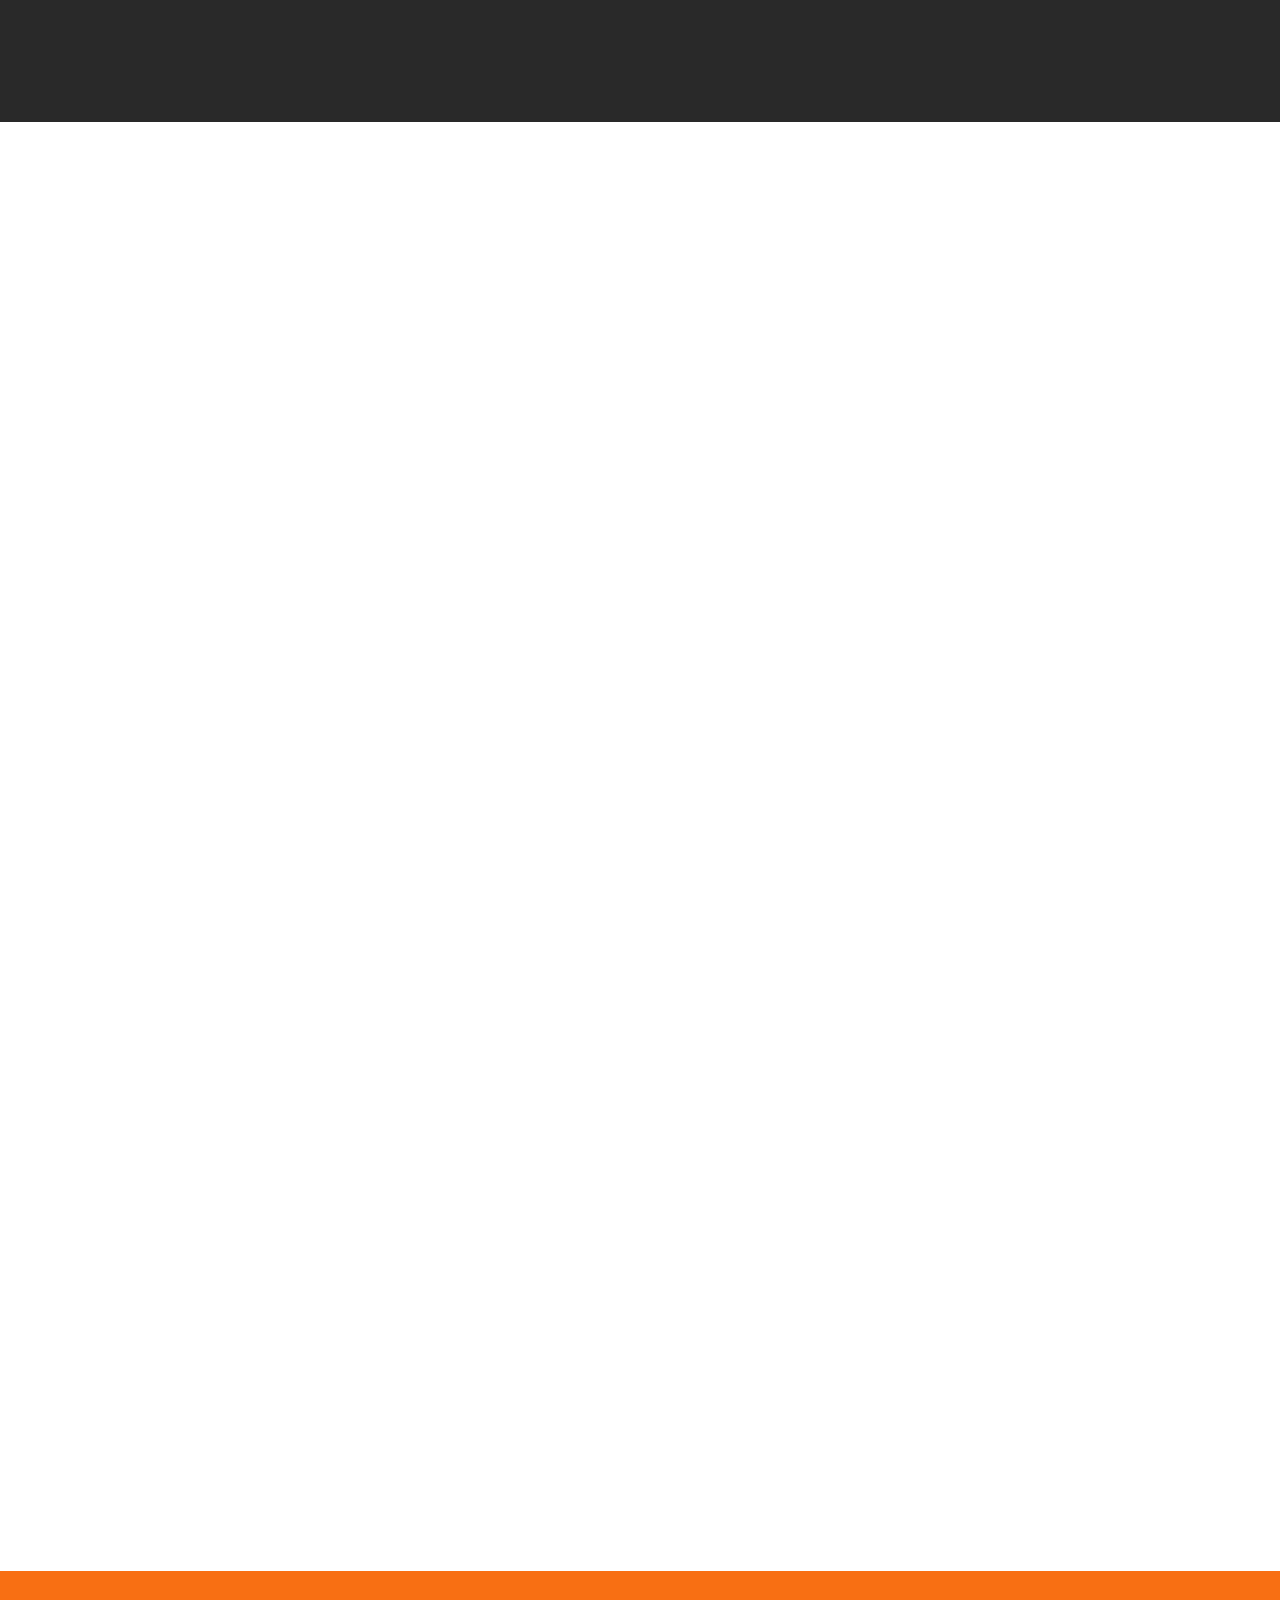
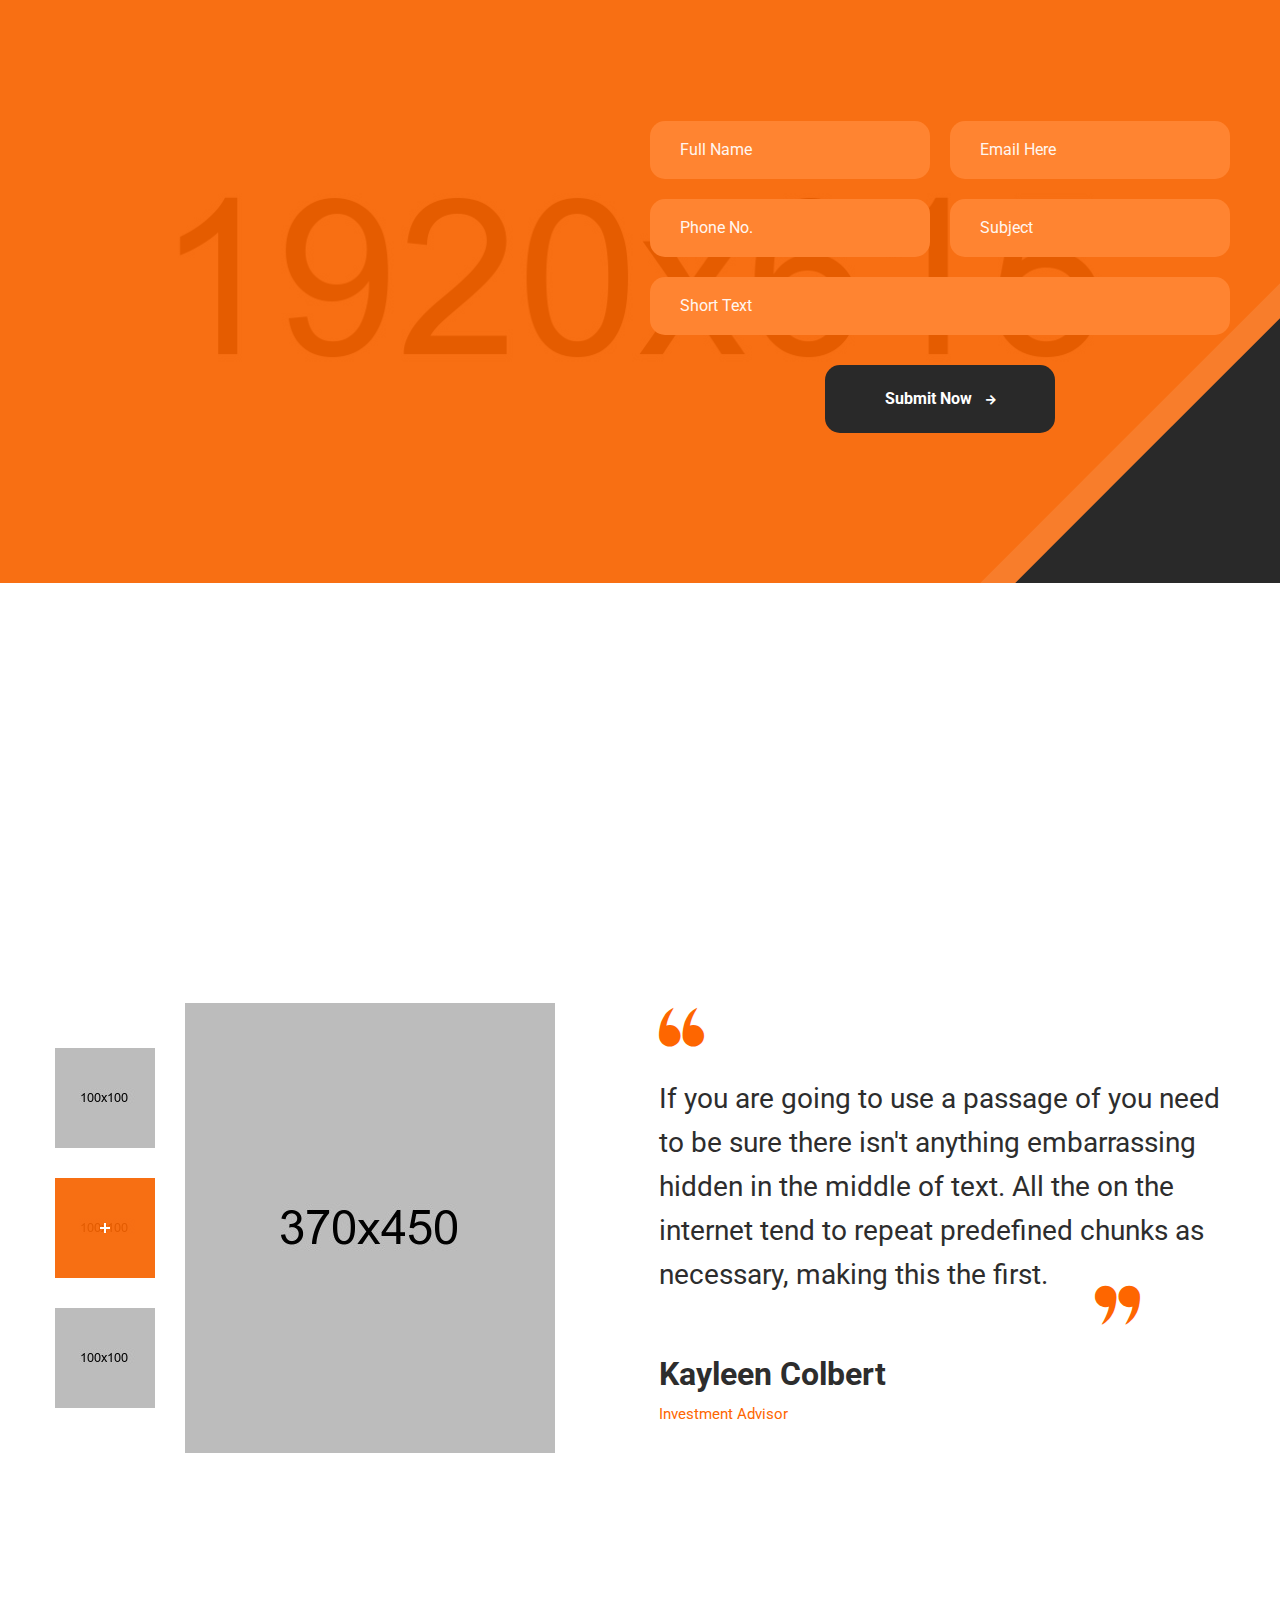
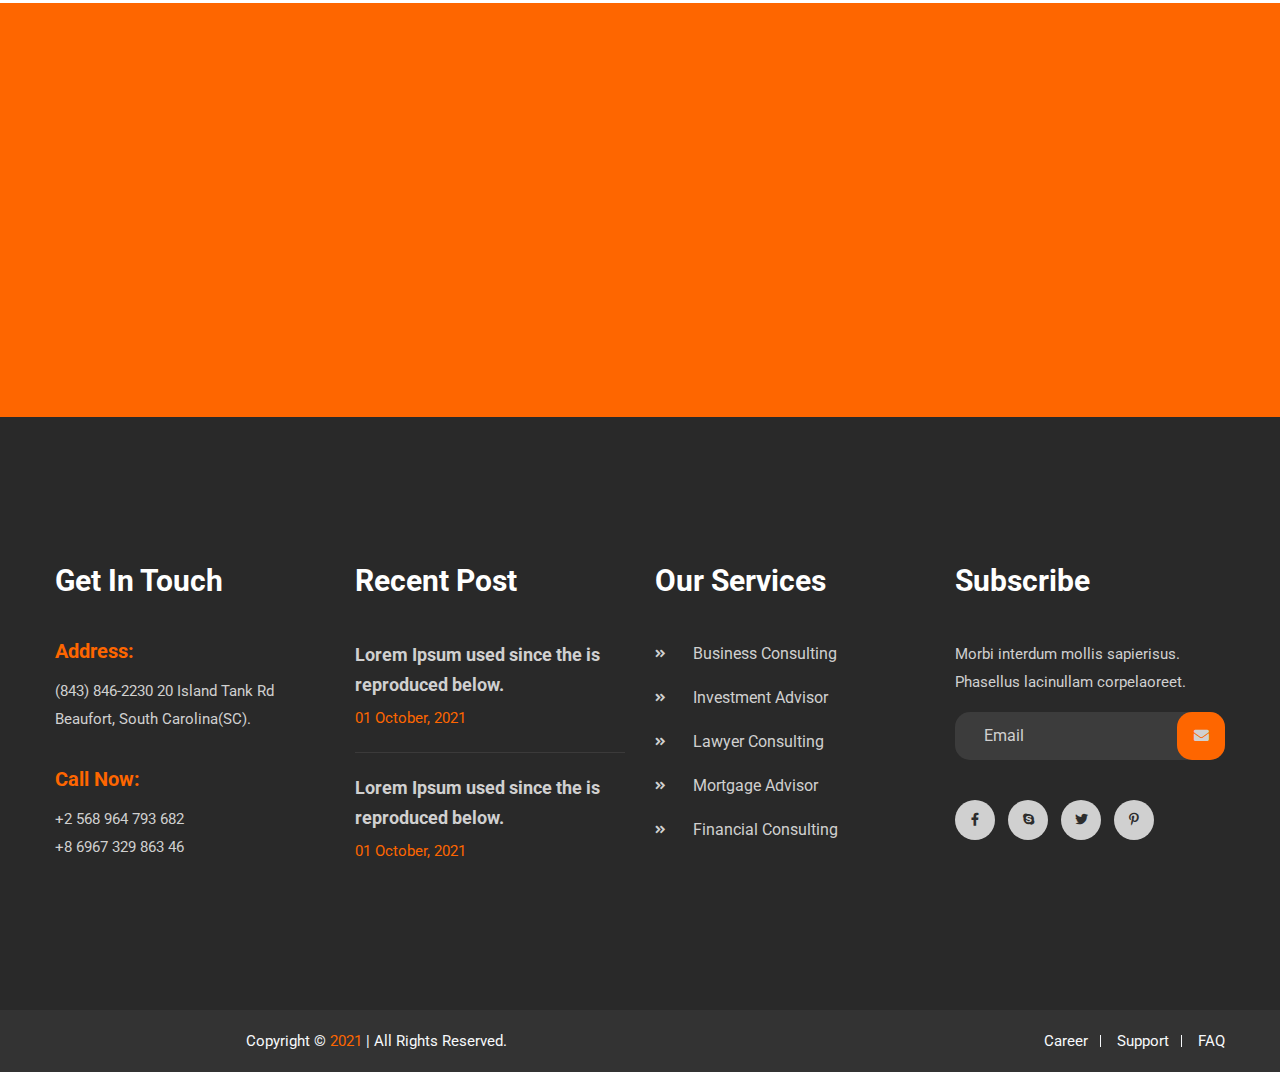
==== commit 00856194: "Лого партнёров ссылки" ====
--- a/index.html
+++ b/index.html
@@ -293,28 +293,28 @@
                     <div class="col-xl-8">
                         <div class="partner-wrap">
                             <div class="partner-item">
-                                <img src="assets/images/partners/изображение_2024-06-29_143412504.png" alt="Partner Image">
+                                <img src="assets/images/partners/partners_1.png" alt="Partner Image">
                             </div>
                             <div class="partner-item">
-                                <img src="assets/images/partners/изображение_2024-06-29_143419402.png" alt="Partner Image">
+                                <img src="assets/images/partners/partners_2.png" alt="Partner Image">
                             </div>
                             <div class="partner-item">
-                                <img src="assets/images/partners/изображение_2024-06-29_143424692.png" alt="Partner Image">
+                                <img src="assets/images/partners/partners_3.png" alt="Partner Image">
                             </div>
                             <div class="partner-item">
-                                <img src="assets/images/partners/изображение_2024-06-29_143429852.png" alt="Partner Image">
+                                <img src="assets/images/partners/partners_4.png" alt="Partner Image">
                             </div>
                             <div class="partner-item">
-                                <img src="assets/images/partners/изображение_2024-06-29_143438332.png" alt="Partner Image">
+                                <img src="assets/images/partners/partners_5.png" alt="Partner Image">
                             </div>
                             <div class="partner-item">
-                                <img src="assets/images/partners/изображение_2024-06-29_143444882.png" alt="Partner Image">
+                                <img src="assets/images/partners/partners_6.png" alt="Partner Image">
                             </div>
                             <div class="partner-item">
-                                <img src="assets/images/partners/изображение_2024-06-29_143447764.png" alt="Partner Image">
+                                <img src="assets/images/partners/partners_7.png" alt="Partner Image">
                             </div>
                             <div class="partner-item">
-                                <img src="assets/images/partners/изображение_2024-06-29_143451147.png" alt="Partner Image">
+                                <img src="assets/images/partners/partners_8.png" alt="Partner Image">
                             </div>
                         </div>
                     </div>
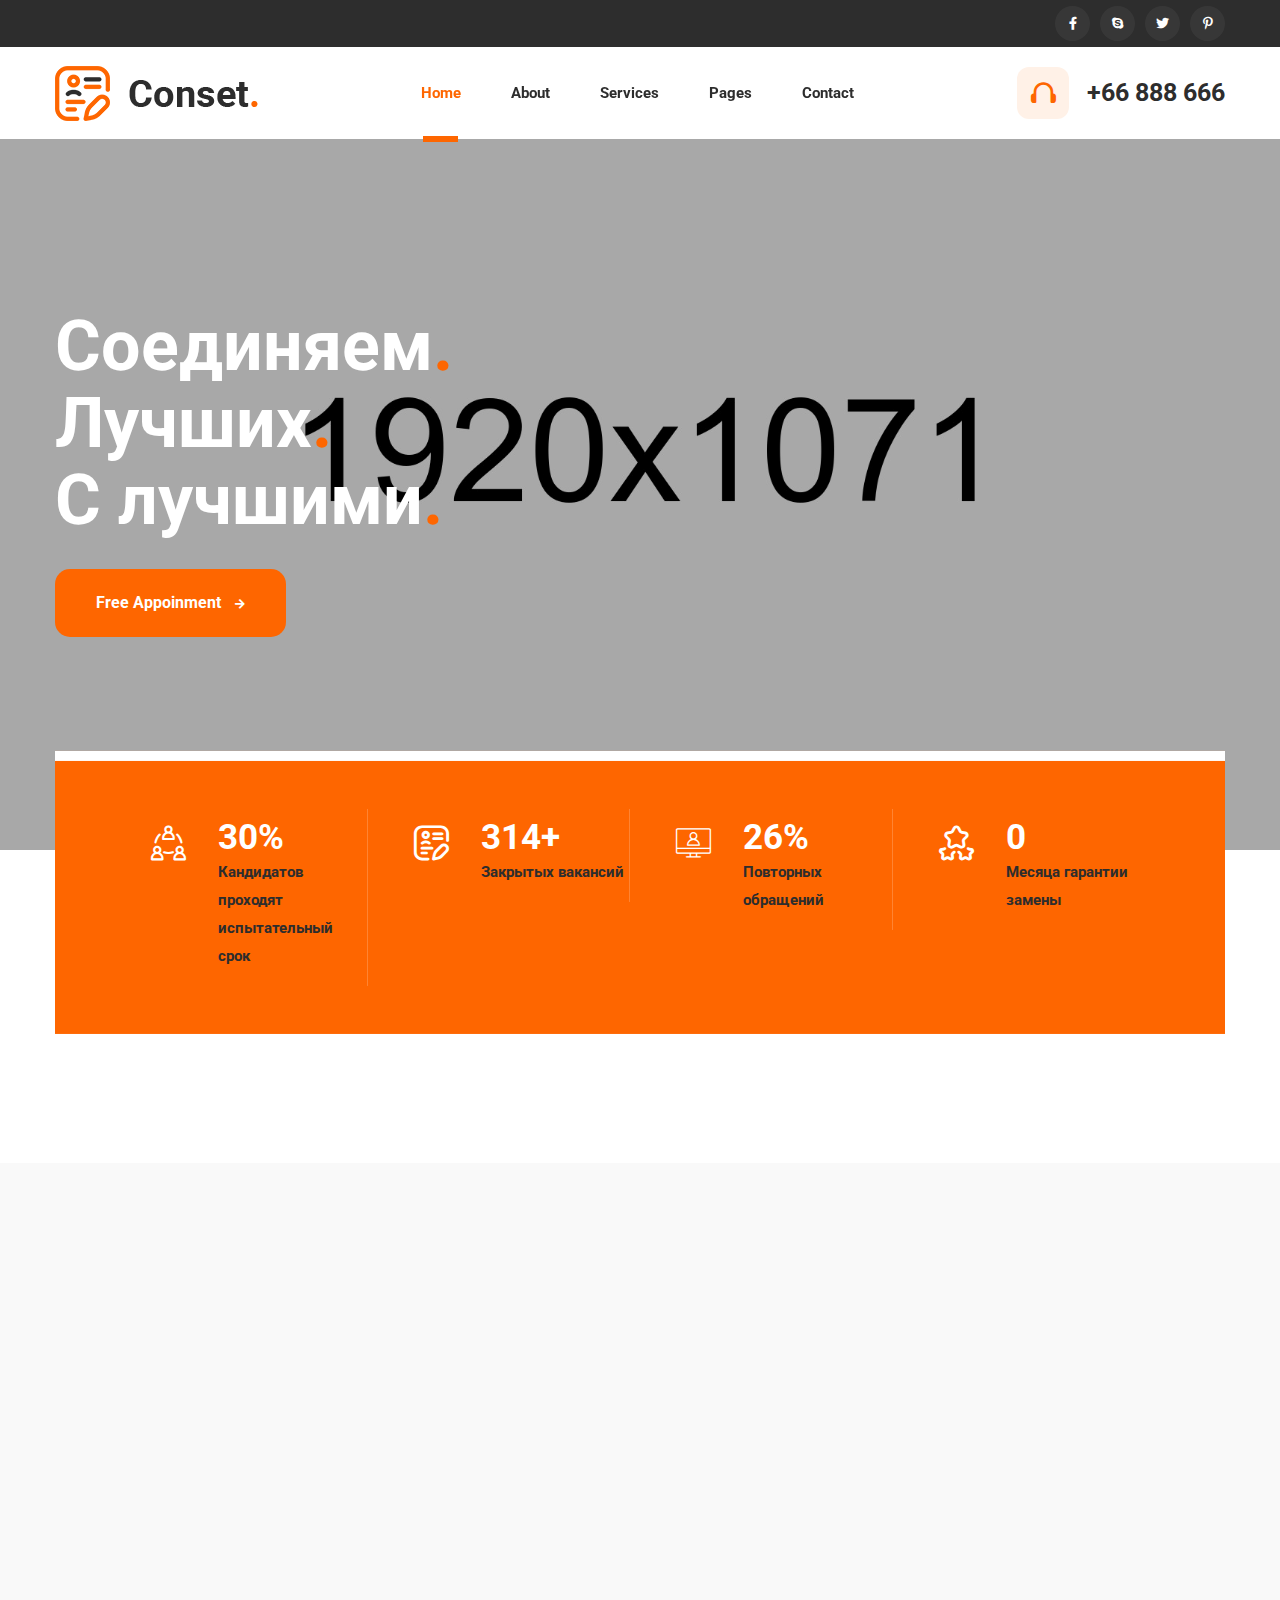
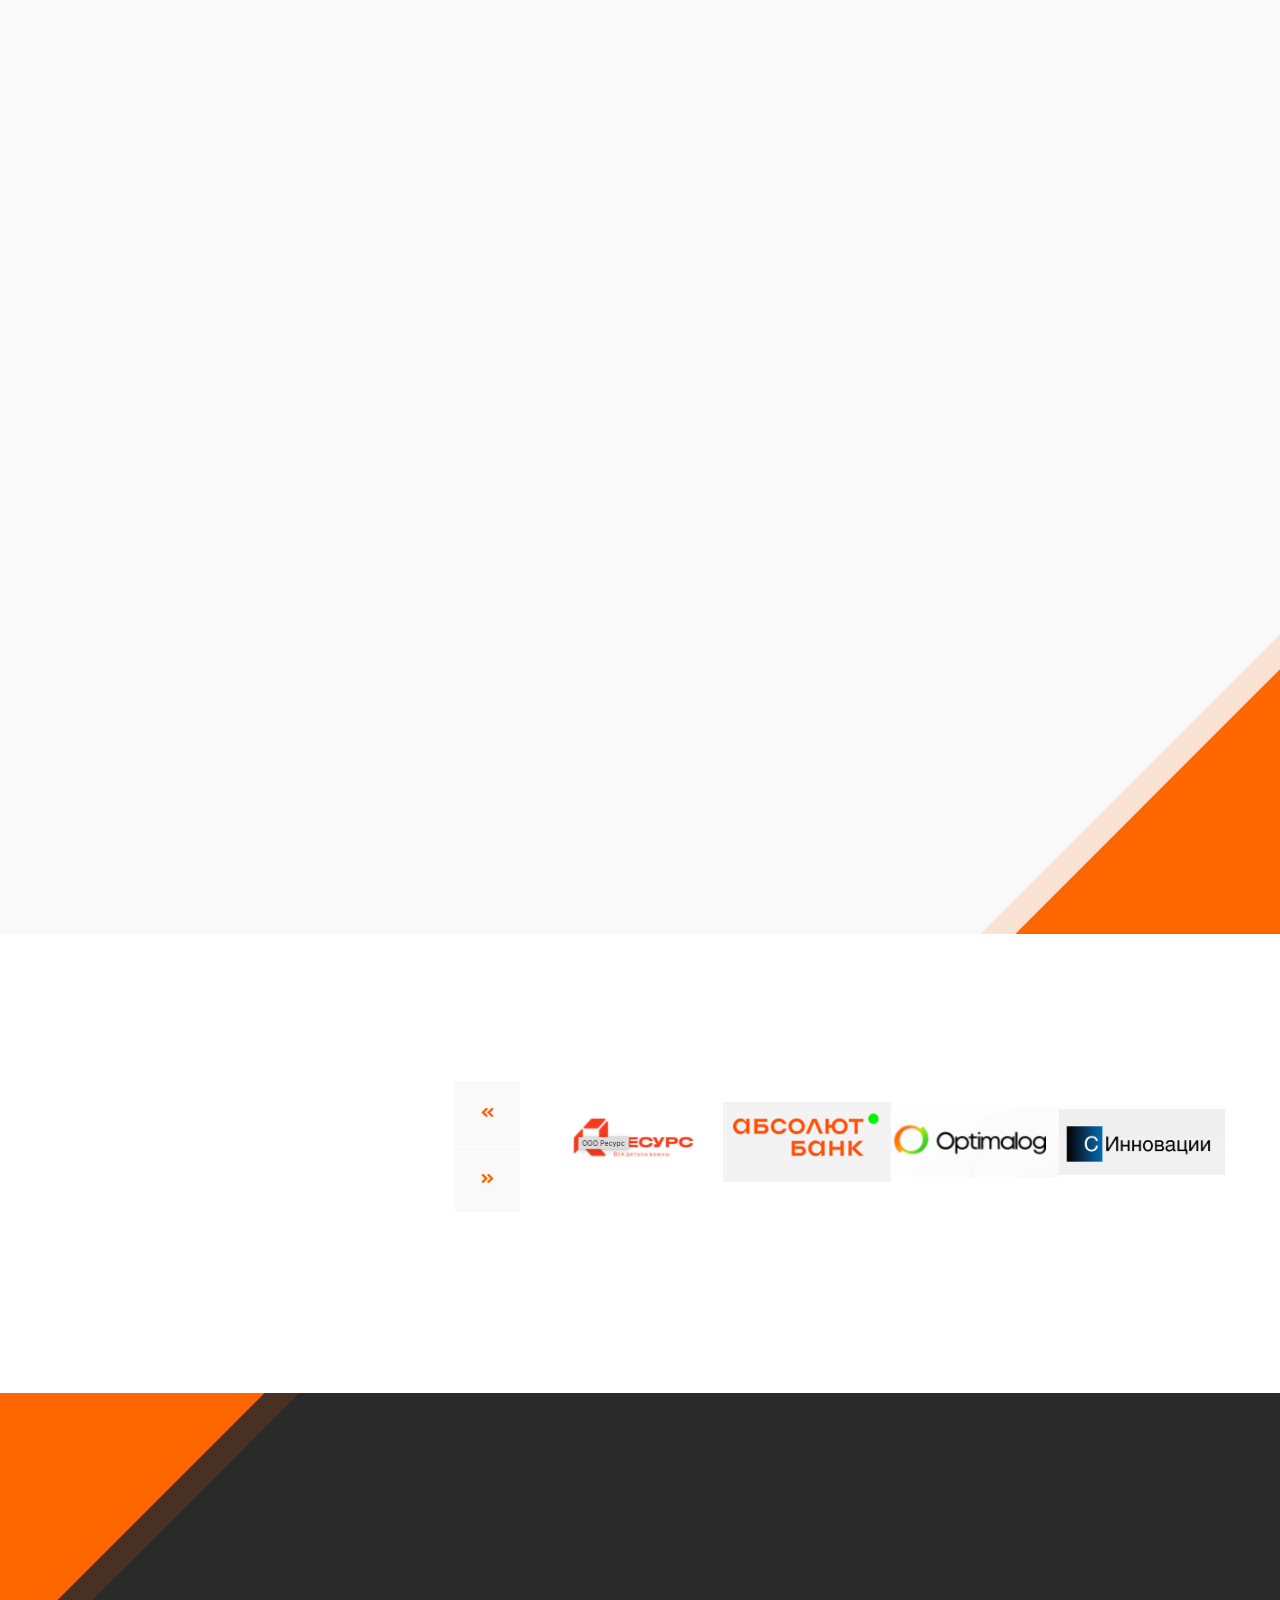
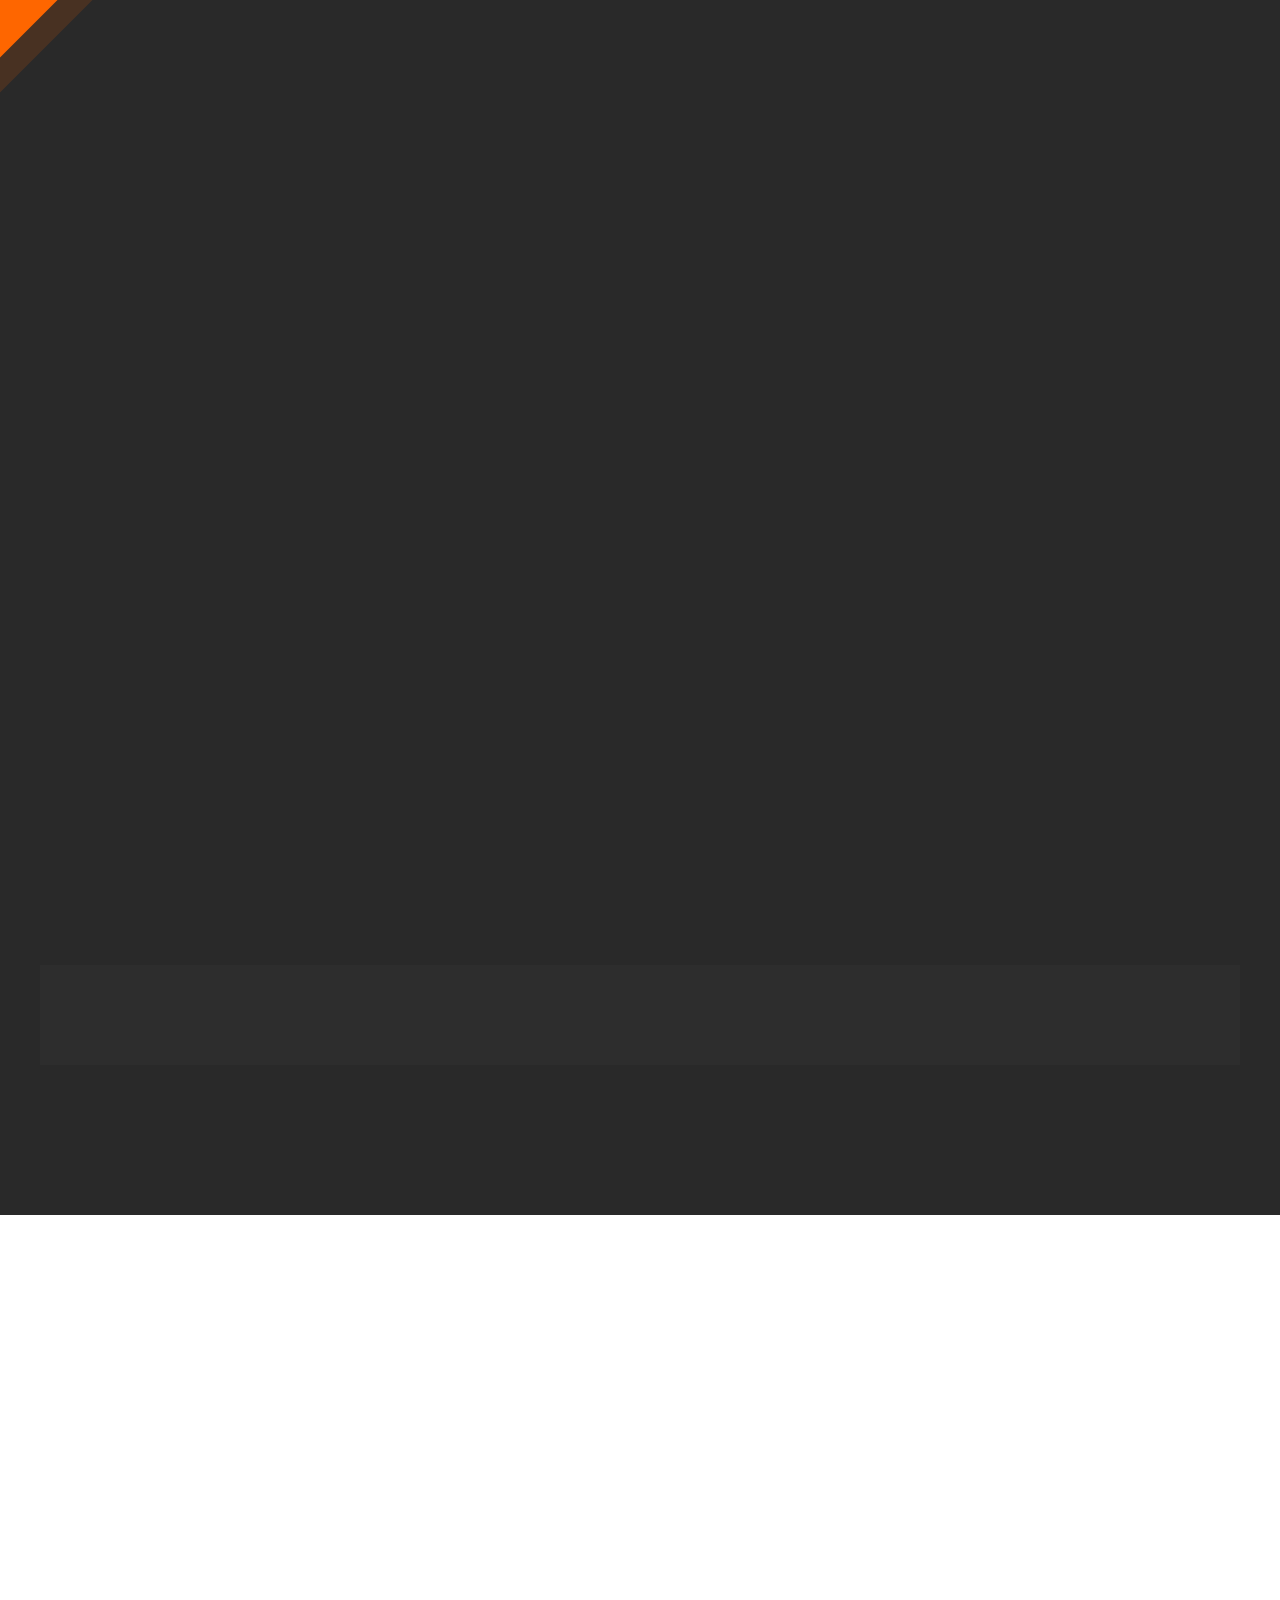
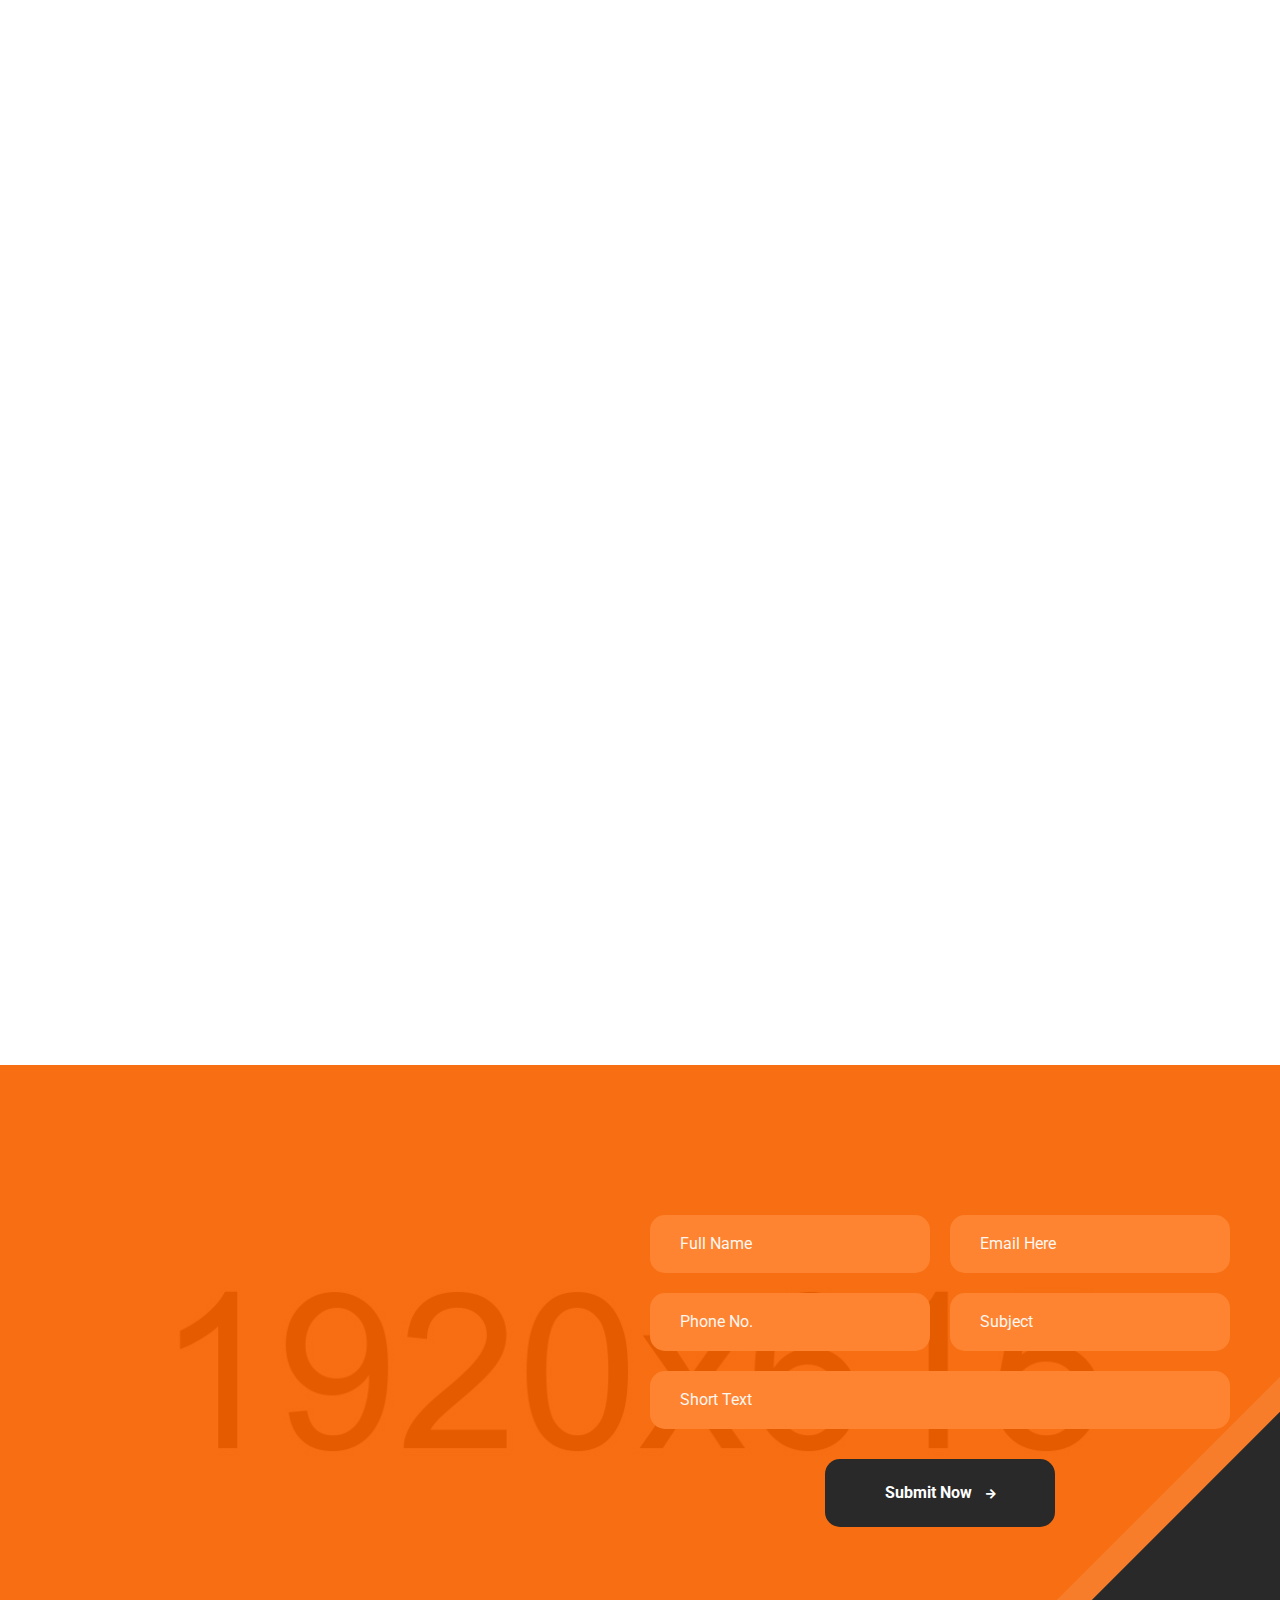
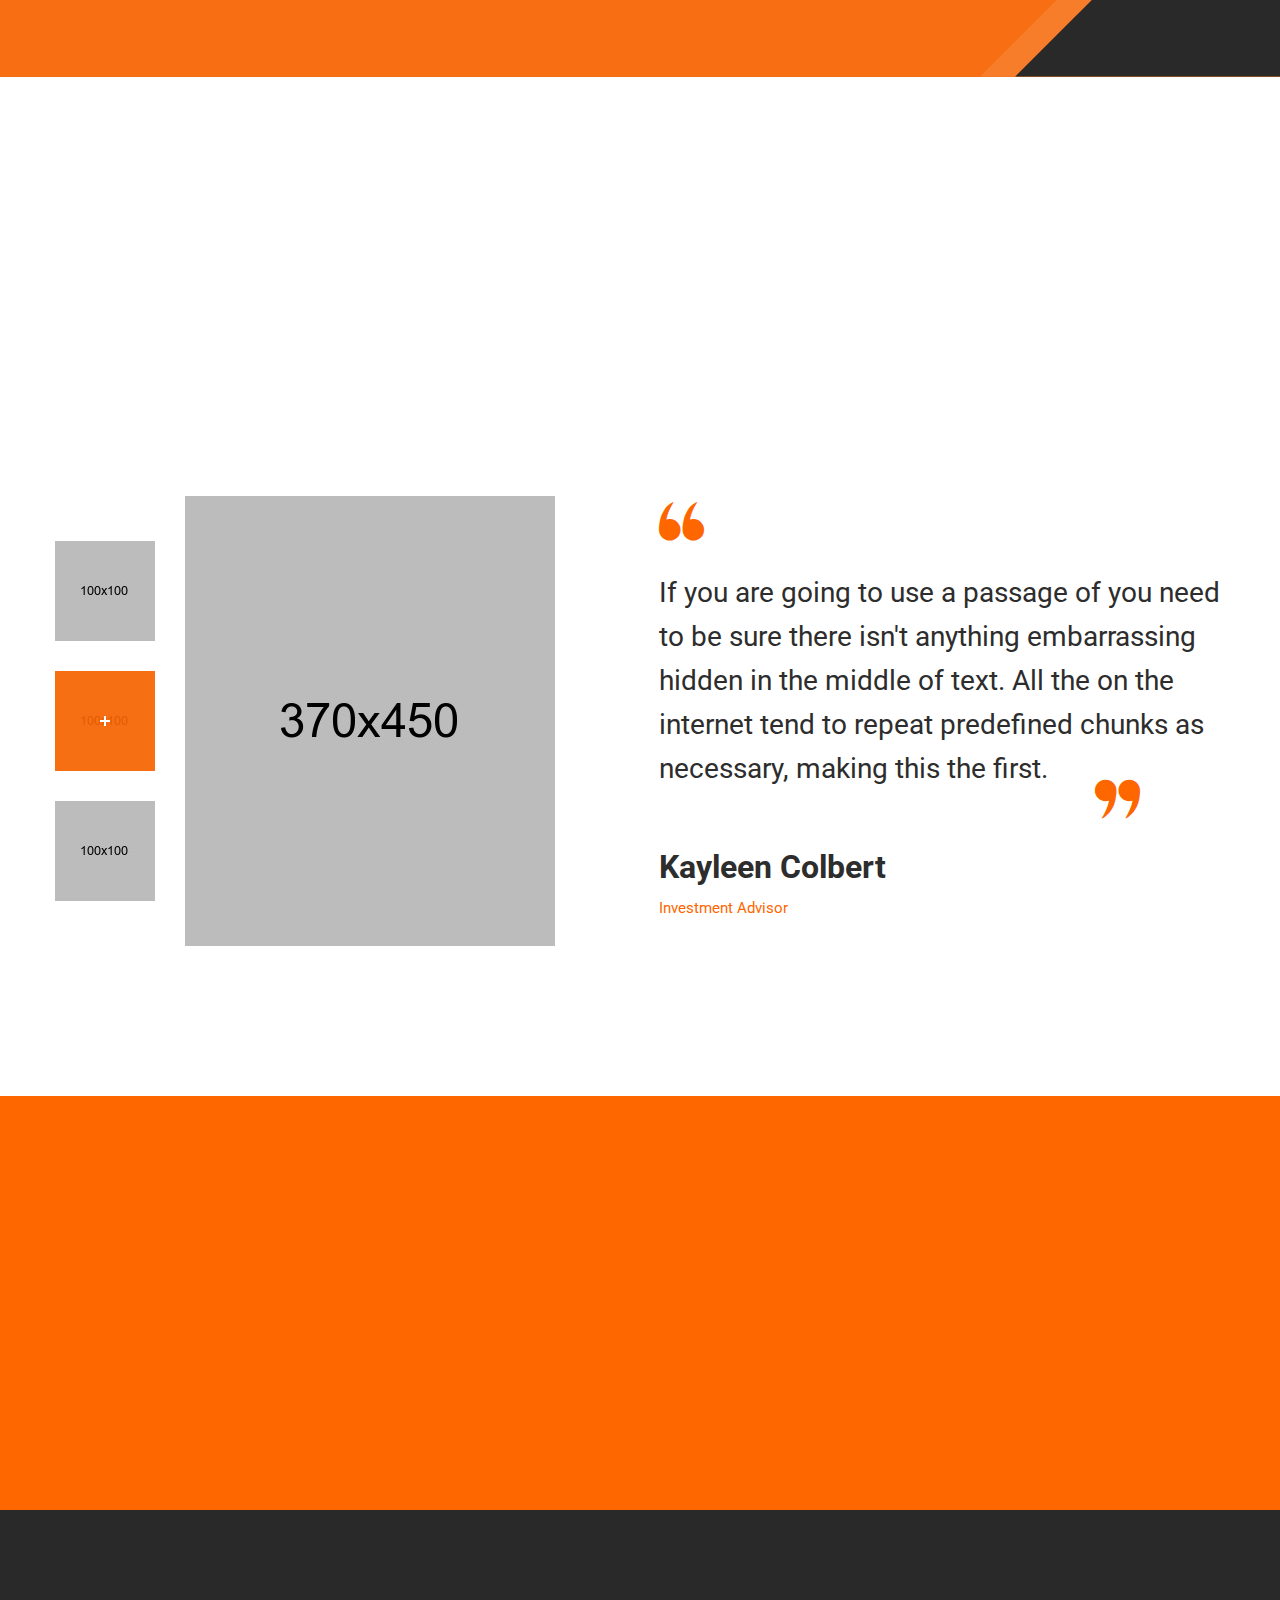
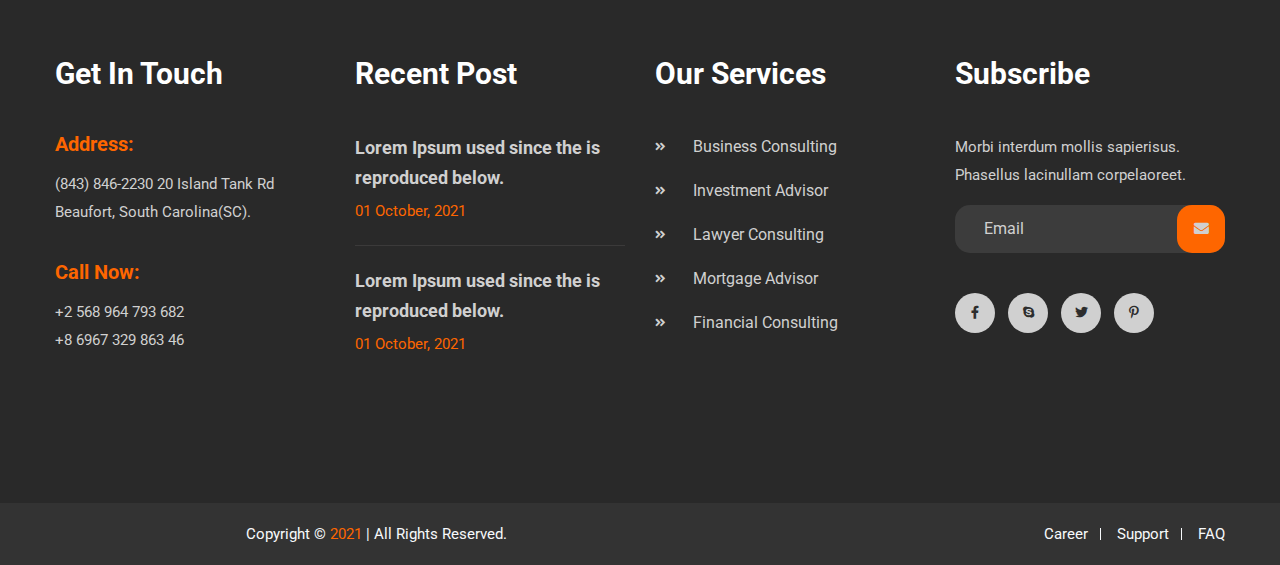
==== commit e7a626df: "Ошибка" ====
--- a/index.html
+++ b/index.html
@@ -194,7 +194,6 @@
                     <div class="col-lg-7 col-md-8">
                         <div class="section-title text-center mb-80 wow fadeInUp"  data-wow-duration="2s">
                             <h2>Кого подбираем<h2>
-                            <p>Lorem ipsum dolor sit amet, consectetur adipisicing elit, sed do eiusmod tempor incididunt labore et dolore magna aliqua. Ut enim ad minim veniam</p>
                         </div>
                     </div>
                 </div>
@@ -346,30 +345,10 @@
                         </div>
                         <div class="case-content">
                             <span>HOME / LAND</span>
-                            <h4><a href="case-details.html">Mortgage Advisor</a></h4>
+                            <h4><a href="case-details.html">Подбор персонала</a></h4>
                         </div>
                     </div>
                     <div class="case-item wow fadeInUp" data-wow-duration="2s" data-wow-delay="0.3s">
-                        <div class="case-image">
-                            <img src="assets/images/cases/case2.jpg" alt="Case Image">
-                            <a href="case-details.html"><i class="fas fa-angle-double-right"></i></a>
-                        </div>
-                        <div class="case-content">
-                            <span>BUSINESS SOLUTION</span>
-                            <h4><a href="case-details.html">Online Consulting</a></h4>
-                        </div>
-                    </div>
-                    <div class="case-item wow fadeInUp" data-wow-duration="2s" data-wow-delay="0.5s">
-                        <div class="case-image">
-                            <img src="assets/images/cases/case3.jpg" alt="Case Image">
-                            <a href="case-details.html"><i class="fas fa-angle-double-right"></i></a>
-                        </div>
-                        <div class="case-content">
-                            <span>CORPORATE SERVICES</span>
-                            <h4><a href="case-details.html">Planning & Management</a></h4>
-                        </div>
-                    </div>
-                    <div class="case-item wow fadeInUp" data-wow-duration="2s" data-wow-delay="0.7s">
                         <div class="case-image">
                             <img src="assets/images/cases/case2.jpg" alt="Case Image">
                             <a href="case-details.html"><i class="fas fa-angle-double-right"></i></a>
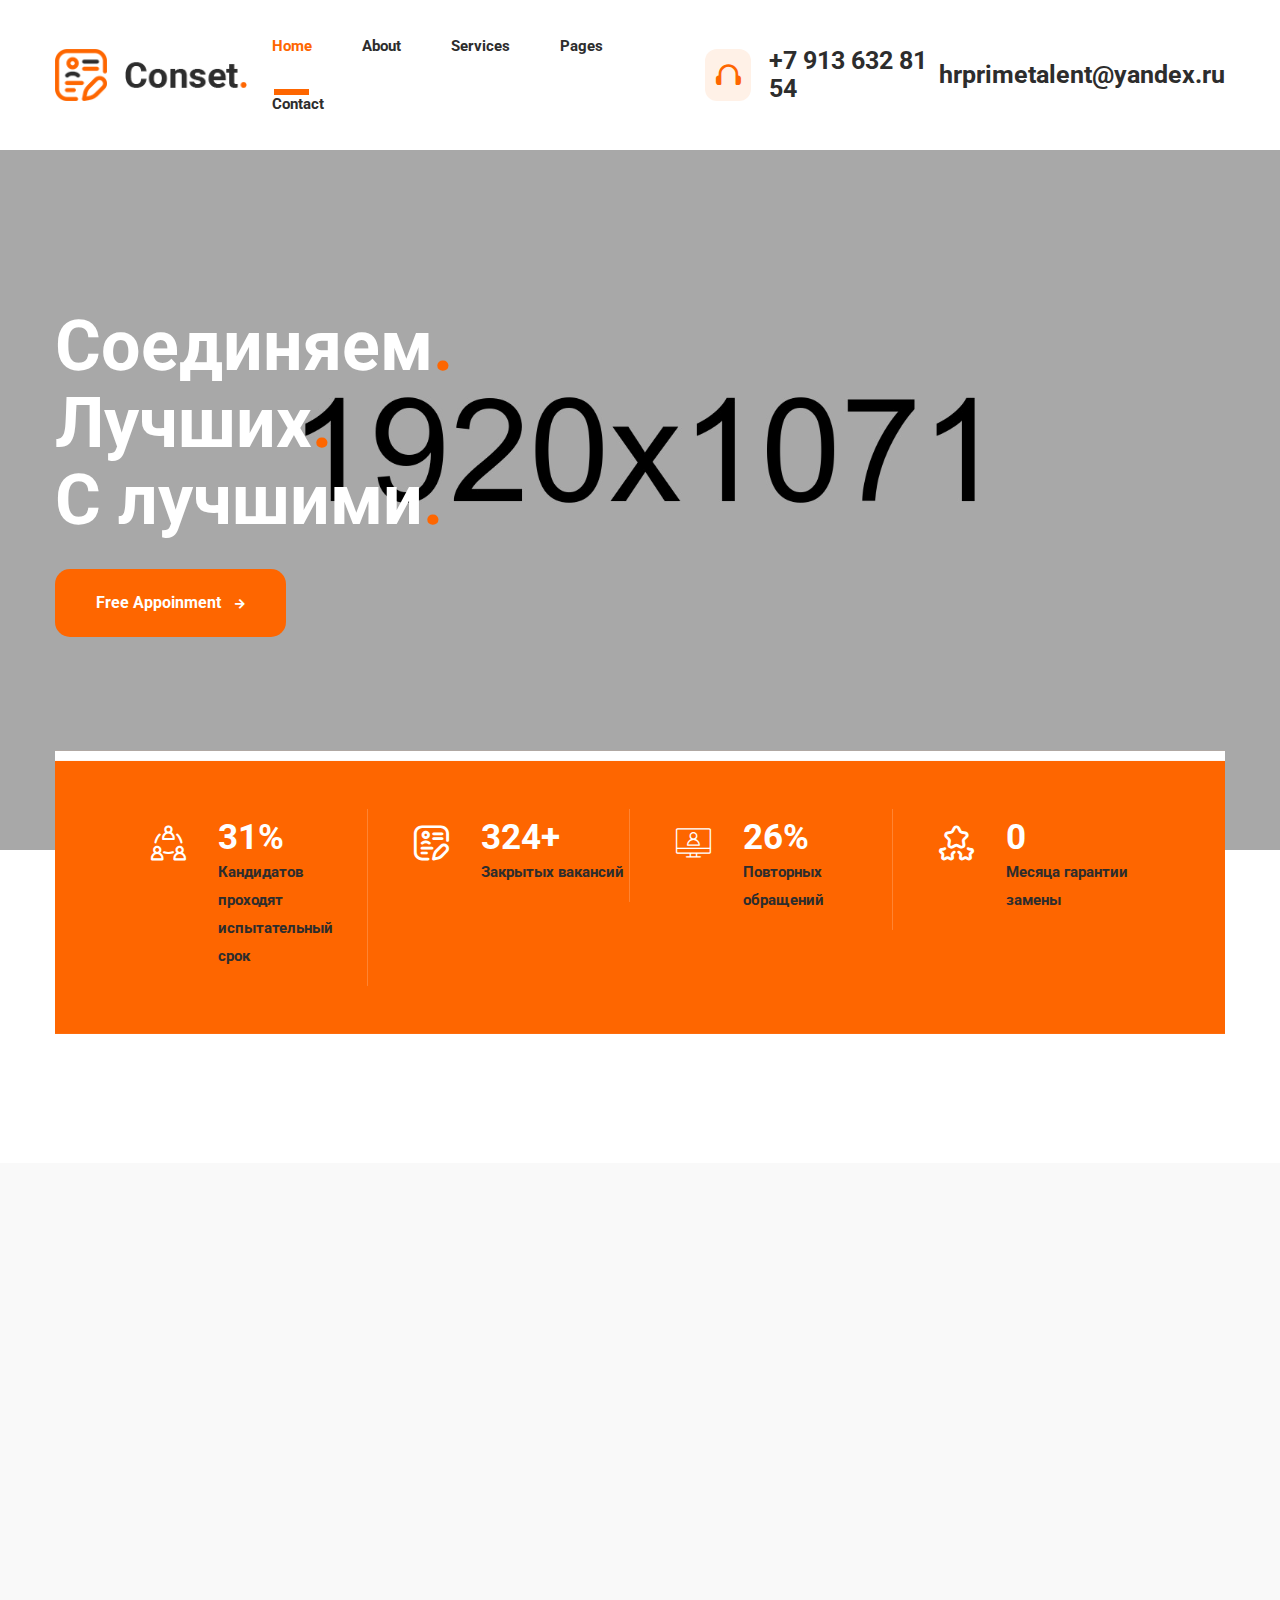
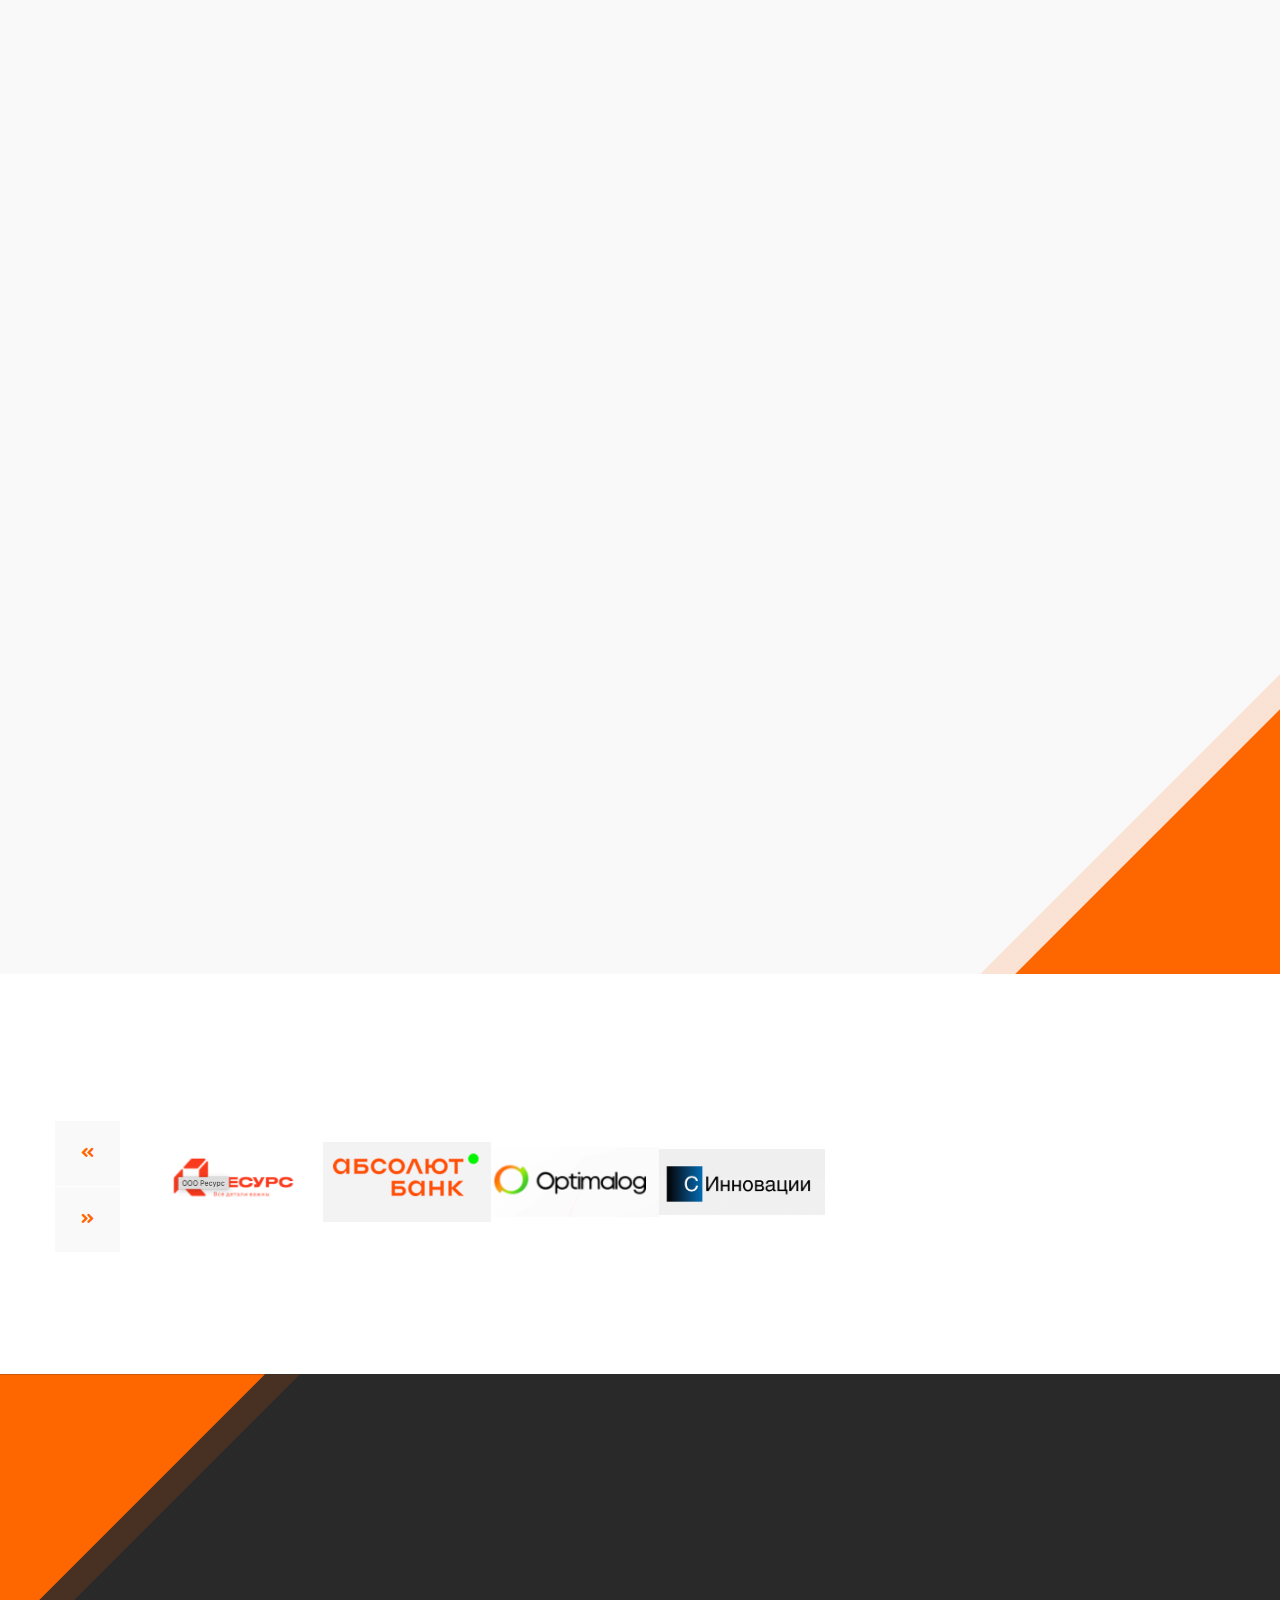
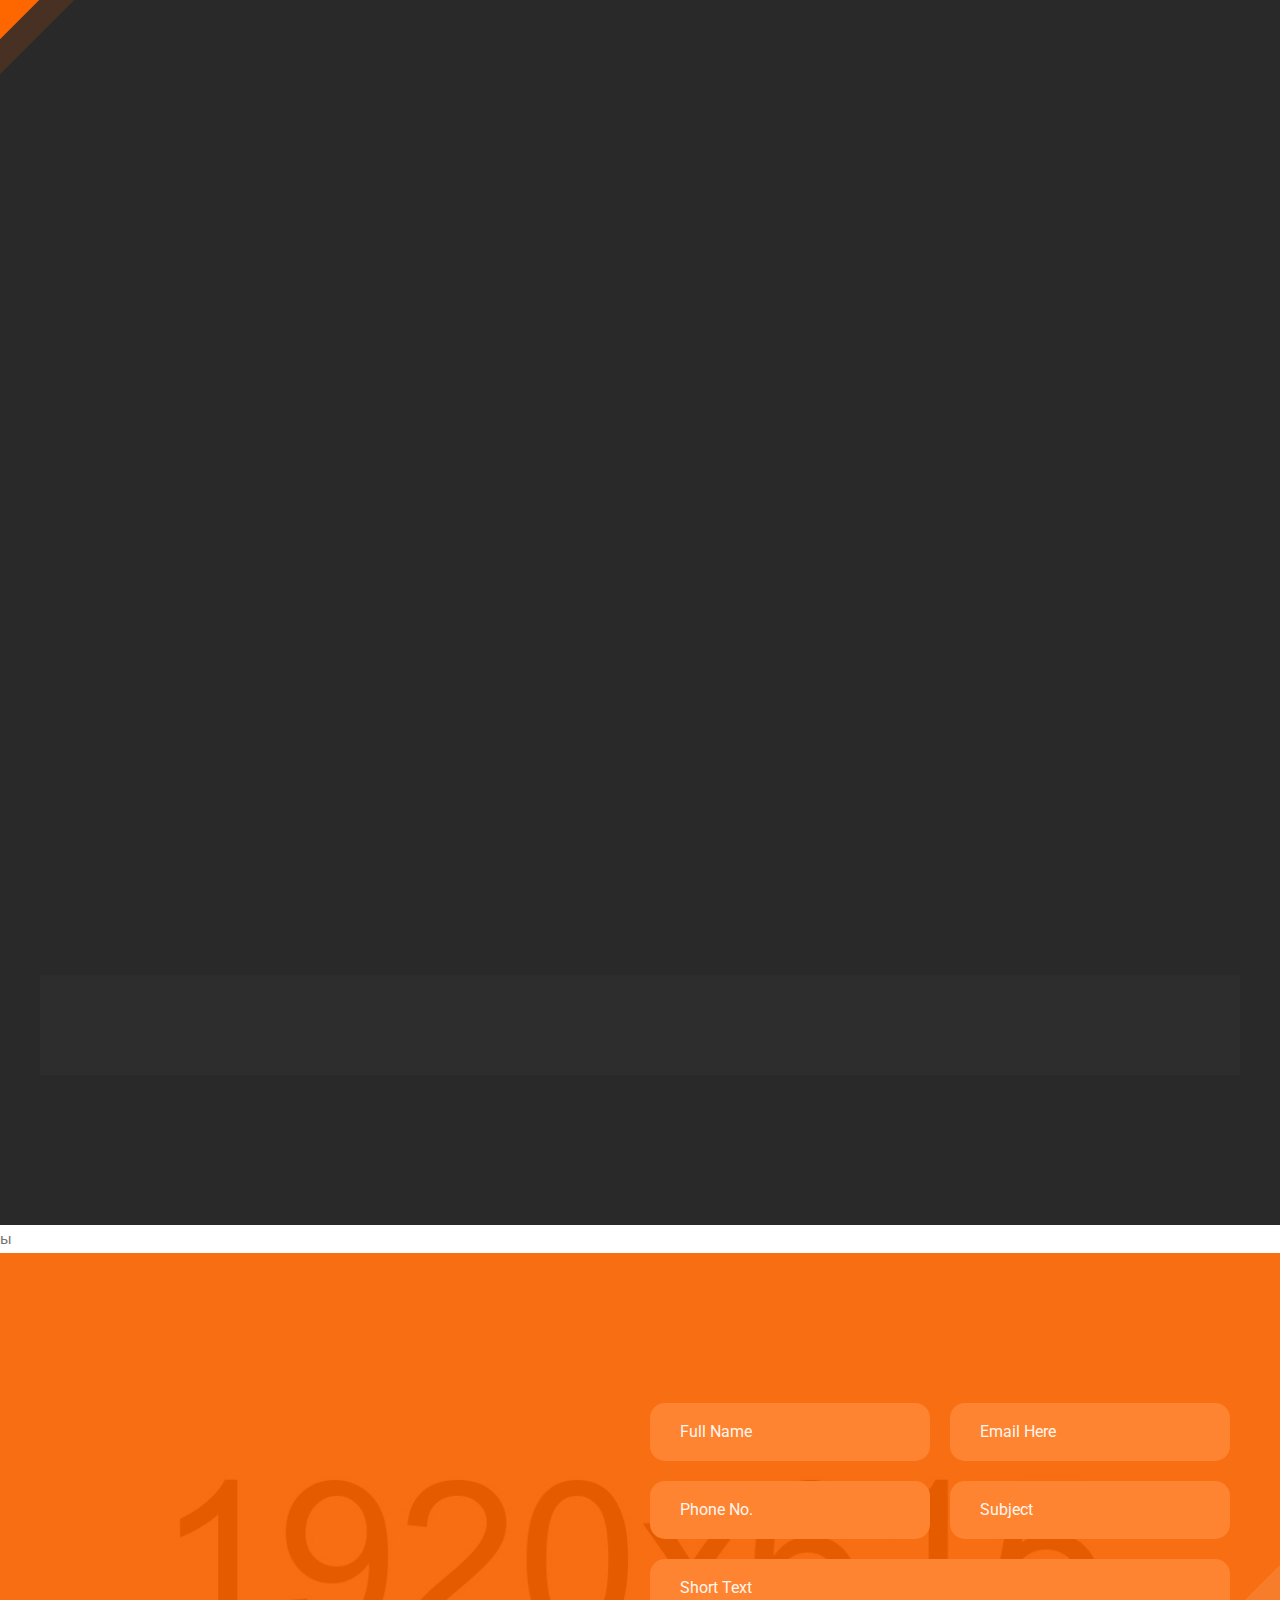
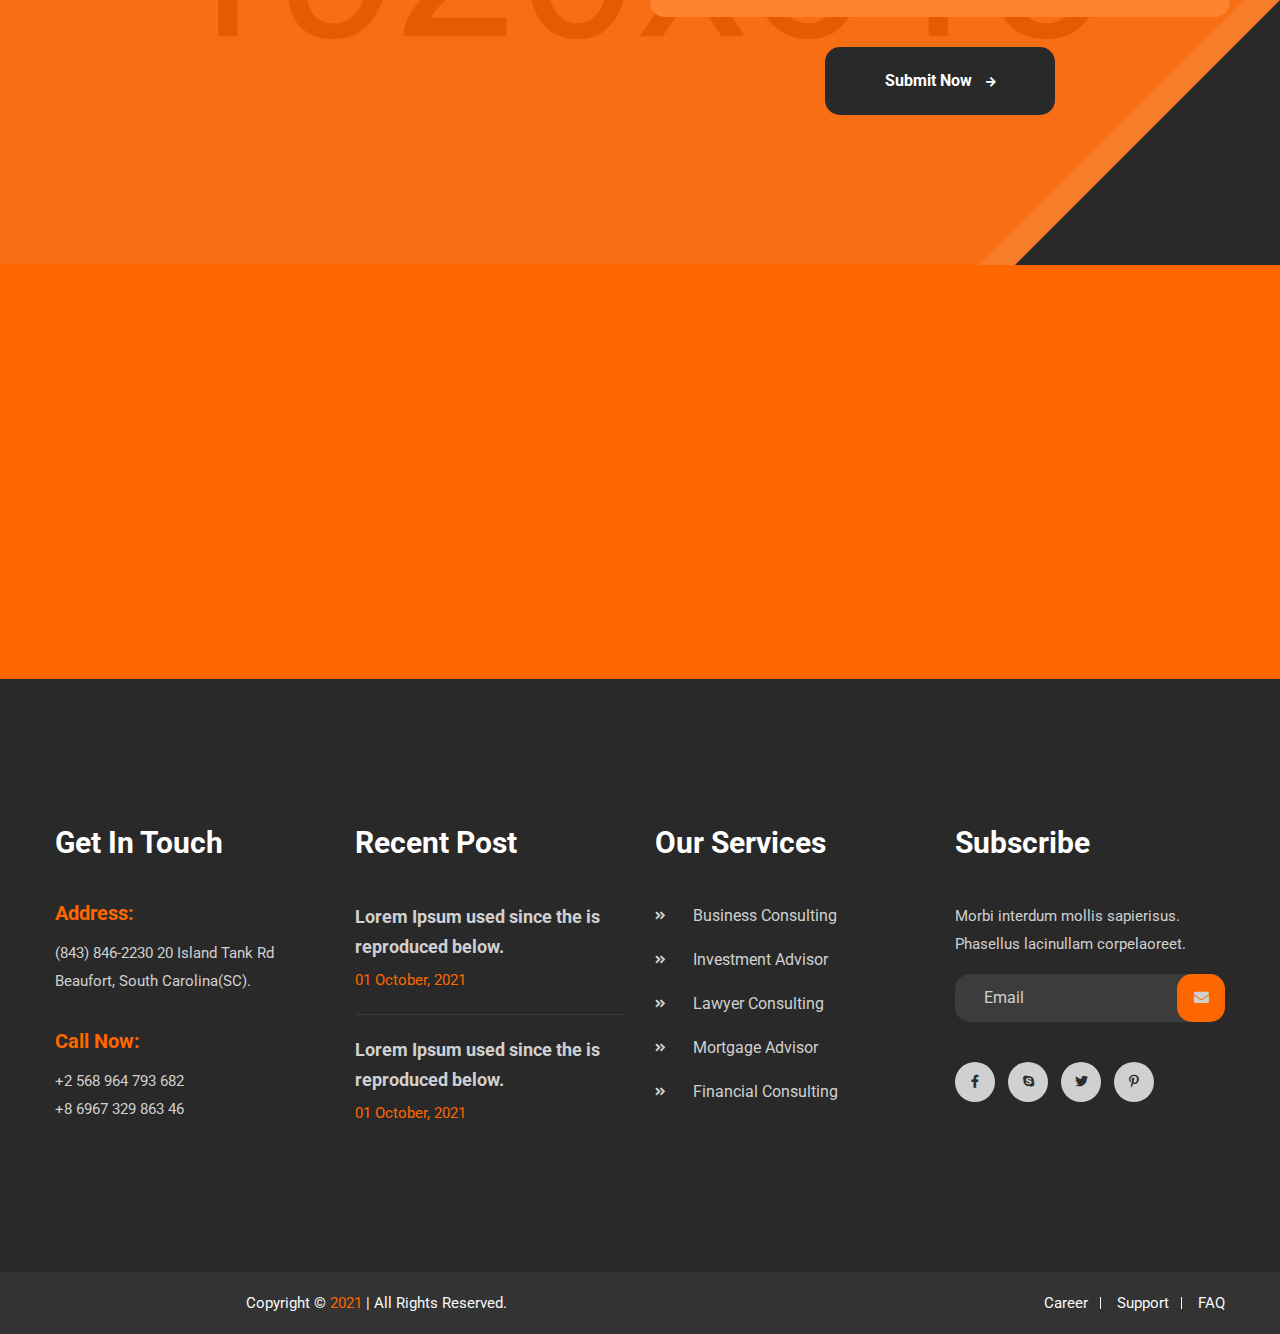
==== commit b79bf1d5: "Много правок" ====
--- a/index.html
+++ b/index.html
@@ -40,17 +40,6 @@
 
             <div class="header-top bg-orange">
                 <div class="container">
-                    <div class="top-inner">
-
-                        <div class="top-right ml-auto">
-                            <div class="social-style-one">
-                                <a href="#"><i class="fab fa-facebook-f"></i></a>
-                                <a href="#"><i class="fab fa-skype"></i></a>
-                                <a href="#"><i class="fab fa-twitter"></i></a>
-                                <a href="#"><i class="fab fa-pinterest-p"></i></a>
-                            </div>
-                        </div>
-                    </div>
                 </div>
             </div>
 
@@ -96,7 +85,8 @@
                         </div>
 
                         <div class="menu-number">
-                            <i class="flaticon-headphone"></i> <a href="callto:+66888666">+66 888 666</a>
+                            <i class="flaticon-headphone"></i> <a href="callto:+66888666">+7 913 632 81 54</a>
+                            <div class="header--email"><a href="mailto:hrprimetalent@yandex.ru">hrprimetalent@yandex.ru</a></div>
                         </div>
                     </div>
 
@@ -202,10 +192,10 @@
                         <div class="service-item wow fadeInUp" data-wow-duration="2s">
                             <div class="service-icon d-flex">
                                 <img src="assets/images/services/icon1.png" alt="Services">
-                                <a href="service-details.html" class="ml-auto"><i class="fas fa-angle-double-right"></i></a>
+                                
                             </div>
                             <div class="service-content">
-                                <h4><a href="service-details.html">Топ, <br> executive search</a></h4>
+                                <h4><a href="service-details.html">Топ, <br> управляющий персонал</a></h4>
                                 <p>(Исполнительный директор, Генеральный директор, Директор IT, Директор по персоналу, Финансовый директор, Операционный директор, Коммерческий директор)</p>
                             </div>
                         </div>
@@ -214,7 +204,7 @@
                         <div class="service-item wow fadeInUp" data-wow-duration="2s" data-wow-delay="0.3s">
                             <div class="service-icon d-flex">
                                 <img src="assets/images/services/icon2.png" alt="Services">
-                                <a href="service-details.html" class="ml-auto"><i class="fas fa-angle-double-right"></i></a>
+                                
                             </div>
                             <div class="service-content">
                                 <h4><a href="service-details.html">Маркетплейсы и <br>е-com</a></h4>
@@ -226,7 +216,7 @@
                         <div class="service-item wow fadeInUp" data-wow-duration="2s" data-wow-delay="0.5s">
                             <div class="service-icon d-flex">
                                 <img src="assets/images/services/icon3.png" alt="Services">
-                                <a href="service-details.html" class="ml-auto"><i class="fas fa-angle-double-right"></i></a>
+                                
                             </div>
                             <div class="service-content">
                                 <h4><a href="service-details.html">Экономика <br> и финансы</a></h4>
@@ -239,7 +229,7 @@
                         <div class="service-item wow fadeInUp" data-wow-duration="2s">
                             <div class="service-icon d-flex">
                                 <img src="assets/images/services/icon4.png" alt="Services">
-                                <a href="service-details.html" class="ml-auto"><i class="fas fa-angle-double-right"></i></a>
+                                
                             </div>
                             <div class="service-content">
                                 <h4><a href="service-details.html">HR</a></h4>
@@ -251,7 +241,7 @@
                         <div class="service-item wow fadeInUp" data-wow-duration="2s" data-wow-delay="0.3s">
                             <div class="service-icon d-flex">
                                 <img src="assets/images/services/icon5.png" alt="Services">
-                                <a href="service-details.html" class="ml-auto"><i class="fas fa-angle-double-right"></i></a>
+                               
                             </div>
                             <div class="service-content">
                                 <h4><a href="service-details.html">Юриспруденция</a></h4>
@@ -263,7 +253,7 @@
                         <div class="service-item wow fadeInUp" data-wow-duration="2s" data-wow-delay="0.5s">
                             <div class="service-icon d-flex">
                                 <img src="assets/images/services/icon6.png" alt="Services">
-                                <a href="service-details.html" class="ml-auto"><i class="fas fa-angle-double-right"></i></a>
+                                
                             </div>
                             <div class="service-content">
                                 <h4><a href="service-details.html">IT <br>Специалисты</a></h4>
@@ -284,36 +274,31 @@
         <section class="partners-section pt-135 rpt-85 pb-145 rpb-130">
             <div class="container">
                 <div class="row">
-                    <div class="col-xl-4">
-                       <div class="section-title wow fadeInUp" data-wow-duration="2s">
-                            <h2>Our Trusted<br> Partners.</h2>
-                        </div>
-                    </div>
                     <div class="col-xl-8">
                         <div class="partner-wrap">
                             <div class="partner-item">
-                                <img src="assets/images/partners/partners_1.png" alt="Partner Image">
-                            </div>
-                            <div class="partner-item">
-                                <img src="assets/images/partners/partners_2.png" alt="Partner Image">
-                            </div>
-                            <div class="partner-item">
-                                <img src="assets/images/partners/partners_3.png" alt="Partner Image">
-                            </div>
-                            <div class="partner-item">
-                                <img src="assets/images/partners/partners_4.png" alt="Partner Image">
-                            </div>
-                            <div class="partner-item">
-                                <img src="assets/images/partners/partners_5.png" alt="Partner Image">
-                            </div>
-                            <div class="partner-item">
-                                <img src="assets/images/partners/partners_6.png" alt="Partner Image">
-                            </div>
-                            <div class="partner-item">
-                                <img src="assets/images/partners/partners_7.png" alt="Partner Image">
-                            </div>
-                            <div class="partner-item">
-                                <img src="assets/images/partners/partners_8.png" alt="Partner Image">
+                                <img src="/assets/images/partners/partners_1.png" alt="Partner Image">
+                            </div>
+                            <div class="partner-item">
+                                <img src="/assets/images/partners/partners_2.png" alt="Partner Image">
+                            </div>
+                            <div class="partner-item">
+                                <img src="/assets/images/partners/partners_3.png" alt="Partner Image">
+                            </div>
+                            <div class="partner-item">
+                                <img src="/assets/images/partners/partners_4.png" alt="Partner Image">
+                            </div>
+                            <div class="partner-item">
+                                <img src="/assets/images/partners/partners_5.png" alt="Partner Image">
+                            </div>
+                            <div class="partner-item">
+                                <img src="/assets/images/partners/partners_6.png" alt="Partner Image">
+                            </div>
+                            <div class="partner-item">
+                                <img src="/assets/images/partners/partners_7.png" alt="Partner Image">
+                            </div>
+                            <div class="partner-item">
+                                <img src="/assets/images/partners/partners_8.png" alt="Partner Image">
                             </div>
                         </div>
                     </div>
@@ -332,8 +317,8 @@
                 <div class="row justify-content-center">
                     <div class="col-lg-6">
                         <div class="section-title text-center mb-80 wow fadeInUp" data-wow-duration="2s">
-                            <h2>Consultancy Cases</h2>
-                            <p>Lorem ipsum dolor sit amet, consectetur adipiscing elit, sed do eiusmod tempor incididunt ut labore et dolore magna aliqua.</p>
+                            <h2>Услуги</h2>
+                            <p>Подбор персонала среднего и высшего звена, а также редких специалистов в разных профессиональных областях .Оценка персонала, исследования рынка труда, проведение профессиональных отраслевых ивентов.</p>
                         </div>
                     </div>
                 </div>
@@ -355,7 +340,7 @@
                         </div>
                         <div class="case-content">
                             <span>BUSINESS SOLUTION</span>
-                            <h4><a href="case-details.html">Online Consulting</a></h4>
+                            <h4><a href="case-details.html">Подбор персонала</a></h4>
                         </div>
                     </div>
                 </div>
@@ -363,104 +348,7 @@
         </section>
         <!--==================================================================== 
             End Cases Section
-        =====================================================================-->
-   
-        <!--==================================================================== 
-            Start Team Section
-        =====================================================================-->
-        <section class="team-section pt-135 rpt-90 pb-90 rpb-40">
-            <div class="container">
-                <div class="row justify-content-center">
-                    <div class="col-xl-7 col-md-8">
-                        <div class="section-title text-center mb-80 wow fadeInUp"  data-wow-duration="2s">
-                            <h2>Our Team Members</h2>
-                            <p>Lorem ipsum dolor sit amet, consectetur adipisicing elit, sed do eiusmod tempor incididunt labore et dolore magna aliqua. Ut enim ad minim veniam</p>
-                        </div>
-                    </div>
-                </div>
-            </div>
-                
-            <div class="team-wrap">
-                <div class="team-item wow fadeInUp" data-wow-duration="2s">
-                    <div class="item-image">
-                        <img src="assets/images/team/team1.jpg" alt="Team Image">
-                        <div class="social-style-two">
-                            <a href="#"><i class="fab fa-facebook-f"></i></a>
-                            <a href="#"><i class="fab fa-skype"></i></a>
-                            <a href="#"><i class="fab fa-twitter"></i></a>
-                            <a href="#"><i class="fab fa-pinterest-p"></i></a>
-                        </div>
-                    </div>
-                    <div class="team-desc">
-                        <h3>Kimberlee Garris</h3>
-                        <p>Senior Consultant</p>
-                    </div>
-                </div>
-                <div class="team-item wow fadeInUp" data-wow-duration="2s" data-wow-delay="0.3s">
-                    <div class="item-image">
-                        <img src="assets/images/team/team2.jpg" alt="Team Image">
-                        <div class="social-style-two">
-                            <a href="#"><i class="fab fa-facebook-f"></i></a>
-                            <a href="#"><i class="fab fa-skype"></i></a>
-                            <a href="#"><i class="fab fa-twitter"></i></a>
-                            <a href="#"><i class="fab fa-pinterest-p"></i></a>
-                        </div>
-                    </div>
-                    <div class="team-desc">
-                        <h3>Novella Shrader</h3>
-                        <p>Mortgage Advisor</p>
-                    </div>
-                </div>
-                <div class="team-item wow fadeInUp" data-wow-duration="2s" data-wow-delay="0.5s">
-                    <div class="item-image">
-                        <img src="assets/images/team/team3.jpg" alt="Team Image">
-                        <div class="social-style-two">
-                            <a href="#"><i class="fab fa-facebook-f"></i></a>
-                            <a href="#"><i class="fab fa-skype"></i></a>
-                            <a href="#"><i class="fab fa-twitter"></i></a>
-                            <a href="#"><i class="fab fa-pinterest-p"></i></a>
-                        </div>
-                    </div>
-                    <div class="team-desc">
-                        <h3>Winfred Locklear</h3>
-                        <p>Consulting Lawyer</p>
-                    </div>
-                </div>
-                <div class="team-item wow fadeInUp" data-wow-duration="2s" data-wow-delay="0.7s">
-                    <div class="item-image">
-                        <img src="assets/images/team/team4.jpg" alt="Team Image">
-                        <div class="social-style-two">
-                            <a href="#"><i class="fab fa-facebook-f"></i></a>
-                            <a href="#"><i class="fab fa-skype"></i></a>
-                            <a href="#"><i class="fab fa-twitter"></i></a>
-                            <a href="#"><i class="fab fa-pinterest-p"></i></a>
-                        </div>
-                    </div>
-                    <div class="team-desc">
-                        <h3>Kayleen Colbert</h3>
-                        <p>Investment Advisor</p>
-                    </div>
-                </div>
-                <div class="team-item wow fadeInUp" data-wow-duration="2s" data-wow-delay="0.9s">
-                    <div class="item-image">
-                        <img src="assets/images/team/team5.jpg" alt="Team Image">
-                        <div class="social-style-two">
-                            <a href="#"><i class="fab fa-facebook-f"></i></a>
-                            <a href="#"><i class="fab fa-skype"></i></a>
-                            <a href="#"><i class="fab fa-twitter"></i></a>
-                            <a href="#"><i class="fab fa-pinterest-p"></i></a>
-                        </div>
-                    </div>
-                    <div class="team-desc">
-                        <h3>Alexia Galvez</h3>
-                        <p>Trainee Consultant</p>
-                    </div>
-                </div>
-            </div>
-        </section>
-        <!--==================================================================== 
-            End Team Section
-        =====================================================================-->
+        =====================================================================-->ы
    
         <!--==================================================================== 
             Start Call Back Section
@@ -516,82 +404,6 @@
             End Call Back Section
         =====================================================================-->
    
-        <!--==================================================================== 
-            Start Testimonial Section
-        =====================================================================-->
-        <section class="testimonial-section pt-135 rpt-85 pb-150 rpb-100">
-            <div class="container">
-                <div class="row justify-content-center">
-                    <div class="col-xl-6 col-md-8 col-sm-9">
-                        <div class="section-title text-center mb-80 wow fadeInUp" data-wow-duration="2s">
-                            <h2>What Clients Say <span>About Us!</span></h2>
-                            <p>Lorem ipsum dolor sit amet, consectetur adipisicing elit, sed do eiusmod tempor labore et dolore magna aliqua. Ut enim ad minim veniam</p>
-                        </div>
-                    </div>
-                </div>
-                <div class="testimonial-area">
-                    <div class="review-buttons">
-                        <figure>
-                            <a href="#" data-review="1" class="review-btn">
-                                <img src="assets/images/testimonials/testi-small1.jpg" alt="Reviewed by">
-                            </a>
-                        </figure>
-                        <figure class="active-btn">
-                            <a href="#" data-review="2" class="review-btn active">
-                                <img src="assets/images/testimonials/testi-small2.jpg" alt="Reviewed by">
-                            </a>
-                        </figure>
-                        <figure>
-                            <a href="#" data-review="3" class="review-btn">
-                                <img src="assets/images/testimonials/testi-small3.jpg" alt="Reviewed by">
-                            </a>
-                        </figure>
-                    </div>
-                    <div class="testimony-content">
-                        <div class="review-single">
-                            <div class="textimonial-image">
-                                <img src="assets/images/testimonials/testi-big1.jpg" alt="Reviewed By">
-                            </div>
-                            <div class="textimonial-content">
-                                <p>After taking the Successfully Speaking Sessions with Lynda I could see a big in my speech patterns. I’m now able to catch myself when I am speaking and when my subjects and verbs don’t agree.</p>
-                                <div class="reviewer">
-                                    <h3>Daniel Roberts</h3>
-                                    <span>Mortgage Advisor</span>
-                                </div>
-                            </div>
-                        </div>
-                        <div class="review-single active">
-                            <div class="textimonial-image">
-                                <img src="assets/images/testimonials/testi-big2.jpg" alt="Reviewed By">
-                            </div>
-                            <div class="textimonial-content">
-                                <p>If you are going to use a passage of you need to be sure there isn't anything embarrassing hidden in the middle of text. All the on the internet tend to repeat predefined chunks as necessary, making this the first.</p>
-                                <div class="reviewer">
-                                    <h3>Kayleen Colbert</h3>
-                                    <span>Investment Advisor</span>
-                                </div>
-                            </div>
-                        </div>
-                        <div class="review-single">
-                            <div class="textimonial-image">
-                                <img src="assets/images/testimonials/testi-big3.jpg" alt="Reviewed By">
-                            </div>
-                            <div class="textimonial-content">
-                                <p>It’s never too late to learn! I’ve learned new skills to help me to be heard when speaking with men, and I sharpened my speaking skills overall. Thanks again for all of your lessons, suggestions, and materials.</p>
-                                <div class="reviewer">
-                                    <h3>Charles Fuston</h3>
-                                    <span>Business Consulting</span>
-                                </div>
-                            </div>
-                        </div>
-                    </div>
-                </div>
-            </div>
-        </section>
-        <!--==================================================================== 
-            End Testimonials Section
-        =====================================================================-->   
-          
         <!--==================================================================== 
             Start Call To Action Section
         =====================================================================-->
--- a/assets/css/style.css
+++ b/assets/css/style.css
@@ -2167,6 +2167,185 @@
 }
 
 
-
-
-
+/*------- SPEC STEPS BLOCK -------*/
+
+.find-spec-wrap {
+    display: flex;
+    flex-direction: row;
+    margin-bottom: 80px;
+    margin-top: 20px;
+
+    flex-wrap: wrap;
+    justify-content: space-between;
+    gap: 20px;
+}
+
+.purple-step {
+    background: #4e3487 !important;
+    color: #ffffff;
+}
+
+.step-h1-white {
+    color: #ffffff;
+    font-weight: 700;
+    font-size: 48px;
+    line-height: 38px;
+    margin-bottom: 20px;
+    display: flex;
+}
+
+.step-desc-white {
+    font-weight: 400;
+    font-size: 24px;
+    line-height: 27px;
+    color: #ffffff;
+}
+
+.find-spec-step {
+    padding: 200px 20px 40px 40px;
+    background: #f6f6f6;
+    box-shadow: 0px 0px 80px rgb(0 0 0 / 20%);
+    border-radius: 10px;
+    width: calc(33.33% - 15px);
+    box-sizing: border-box;
+    position: relative;
+    overflow: hidden;
+    text-align: right;
+}
+
+@media(max-width: 1200px){
+    .find-spec-step{
+        width: calc(50% - 15px);
+    }
+}
+
+@media(max-width: 650px){
+    .find-spec-step{
+        width: 100%;
+    }
+}
+
+.number-bg {
+    font-weight: 400;
+    font-size: 180px;
+    color: var(--primary-color);
+    opacity: 0.15;
+    position: absolute;
+    top: 100px;
+    right: -30px;
+    width: 100%;
+    left: 100%;
+    transform: translate(-100%, 0);
+}
+
+.find-spec-step:last-child {
+    margin-right: 0;
+    background-color: var(--primary-color) !important;
+}
+
+.top-find-spec,
+.bottom-find-spec {
+    display: flex;
+}
+
+.top-find-spec {
+    margin-bottom: 20px;
+}
+
+.step-h1 {
+    font-weight: 700;
+    font-size: 24px;
+    line-height: 38px;
+    color: #272727;
+    margin-bottom: 20px;
+    display: flex;
+}
+
+.step-desc {
+    font-weight: 400;
+    font-size: 16px;
+    line-height: 27px;
+    color: #272727;
+}
+
+/*------- END SPEC STEPS BLOCK -------*/
+
+/*------- FIND SPEC FORM BLOCK -------*/
+
+.forms-bg-violet {
+    background: linear-gradient(90deg, #4e3487 0%, #2e85aa 100%);
+    box-shadow: 0px 0px 80px rgba(0, 0, 0, 0.2);
+    border-radius: 10px;
+}
+
+.spec-find-form-serv {
+    margin: 80px 0;
+}
+
+.spec-find-form-wrap {
+    display: flex;
+    flex-wrap:wrap;
+    width: 100%;
+    gap: 40px;
+    height: fit-content;
+    padding: 90px 40px 40px 40px;
+}
+
+.spec-find-text {
+    width: calc(50% - 20px);
+}
+
+.spec-find-h1 {
+    font-weight: 700;
+    font-size: 48px;
+    line-height: 53px;
+    color: #ffffff;
+    margin-bottom: 10px;
+    display: flex;
+}
+
+.spec-find-desc {
+    font-weight: 400;
+    font-size: 18px;
+    line-height: 27px;
+    color: #ffffff;
+}
+
+.find-spec-form-wrap {
+    width: calc(50% - 20px);
+}
+
+.form-field-white {
+    padding: 15px 46px 15px 15px;
+    height: 52px;
+    border: 2px solid #ffffff;
+    border-radius: 5px;
+    color: #ffffff;
+}
+
+.find-spec-form {
+    display: flex;
+    gap: 20px;
+}
+
+.find-spec-field {
+    width: calc(33.33% - 10px);
+}
+
+.find-spec-btn {
+    width: calc(33.33% - 10px);
+}
+
+.bottom-desc-small {
+    margin-top: 10px;
+    font-size: 12px;
+    line-height: 18px;
+    color: #ffffff;
+}
+
+/*------- END FIND SPEC FORM BLOCK -------*/
+
+
+
+
+
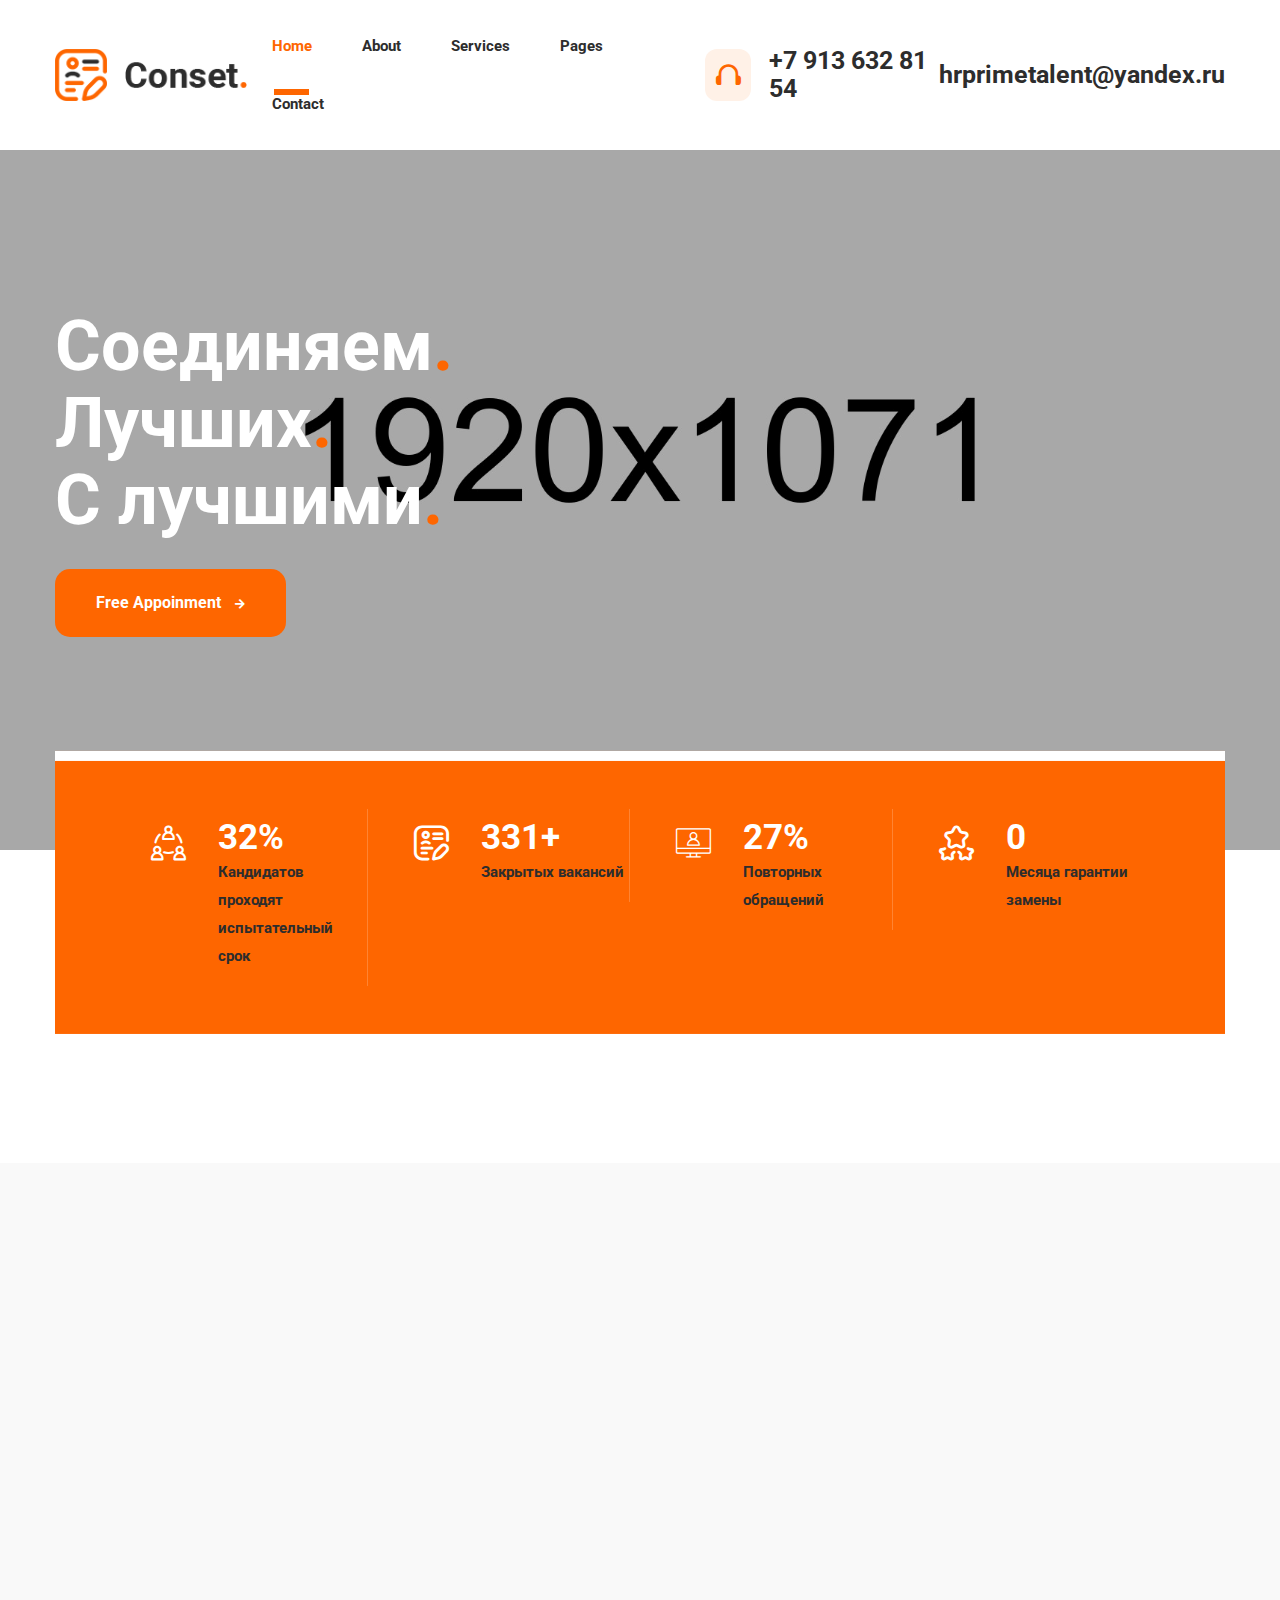
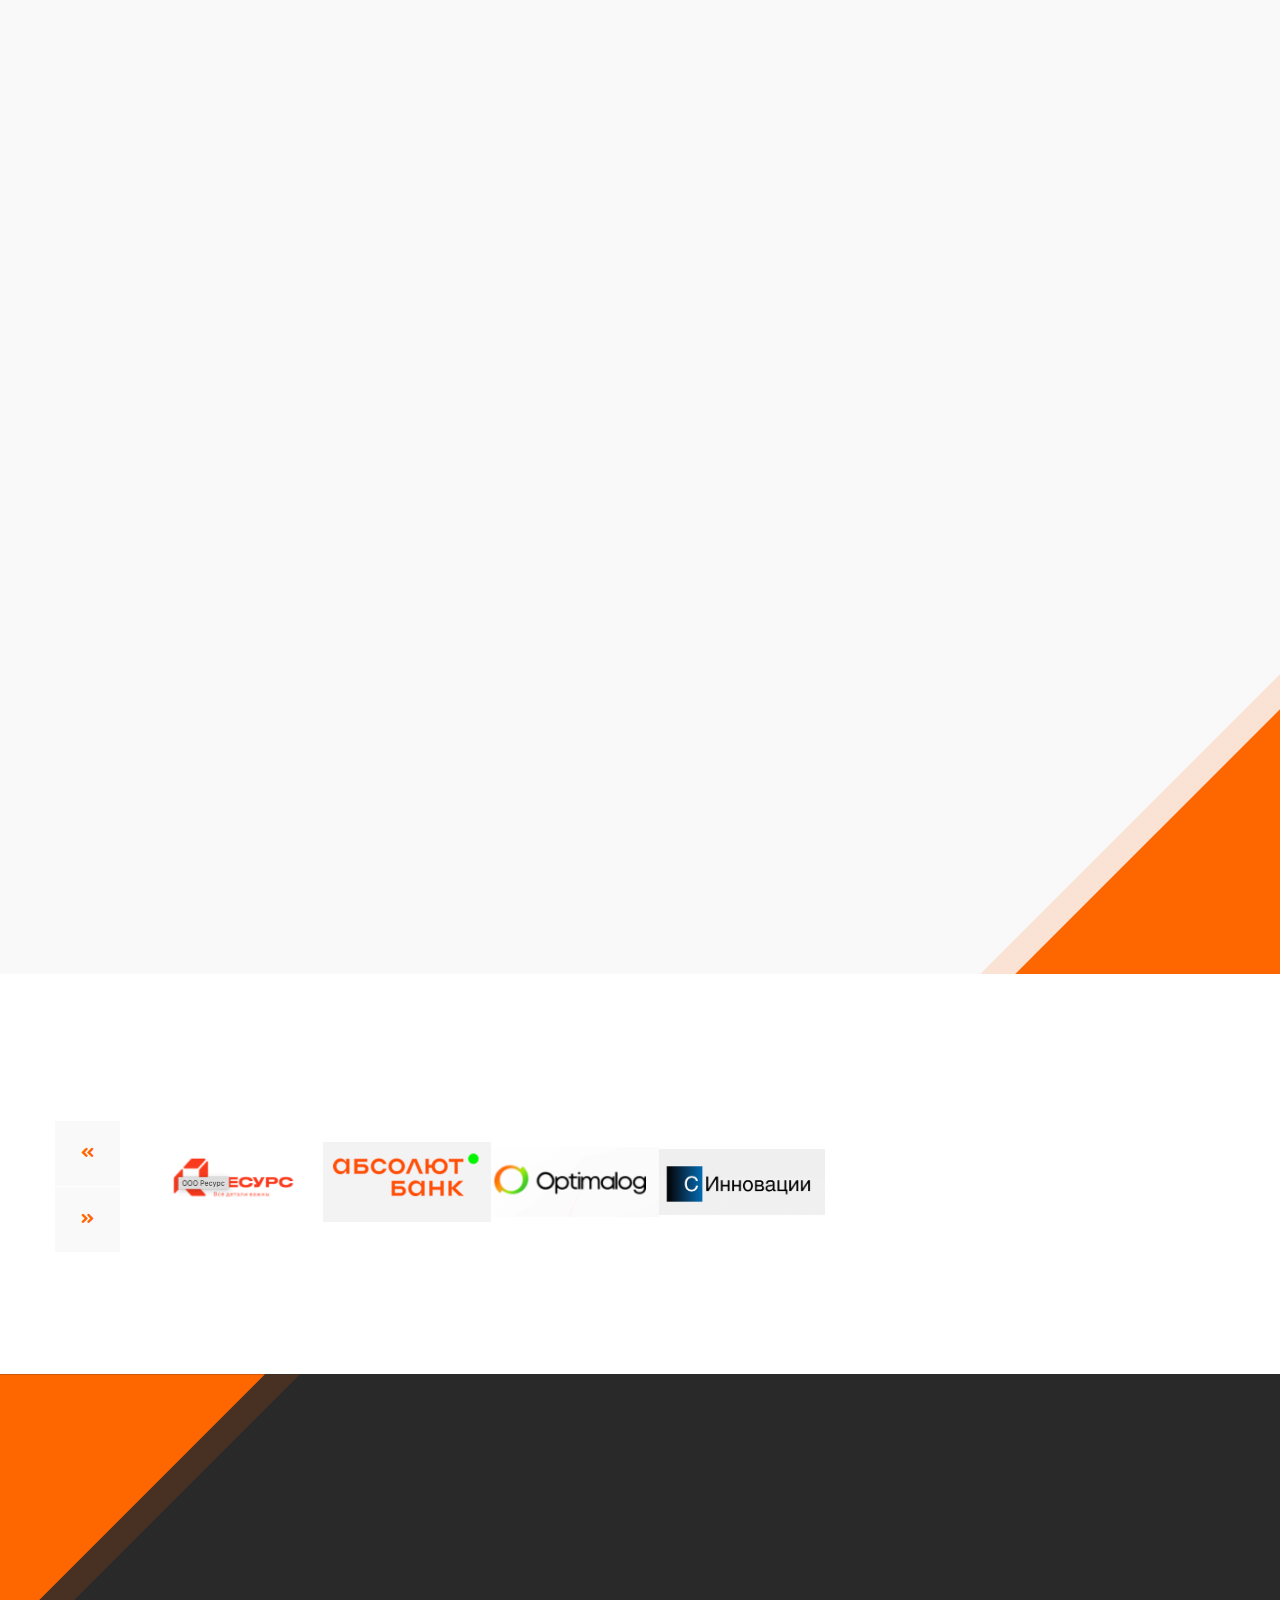
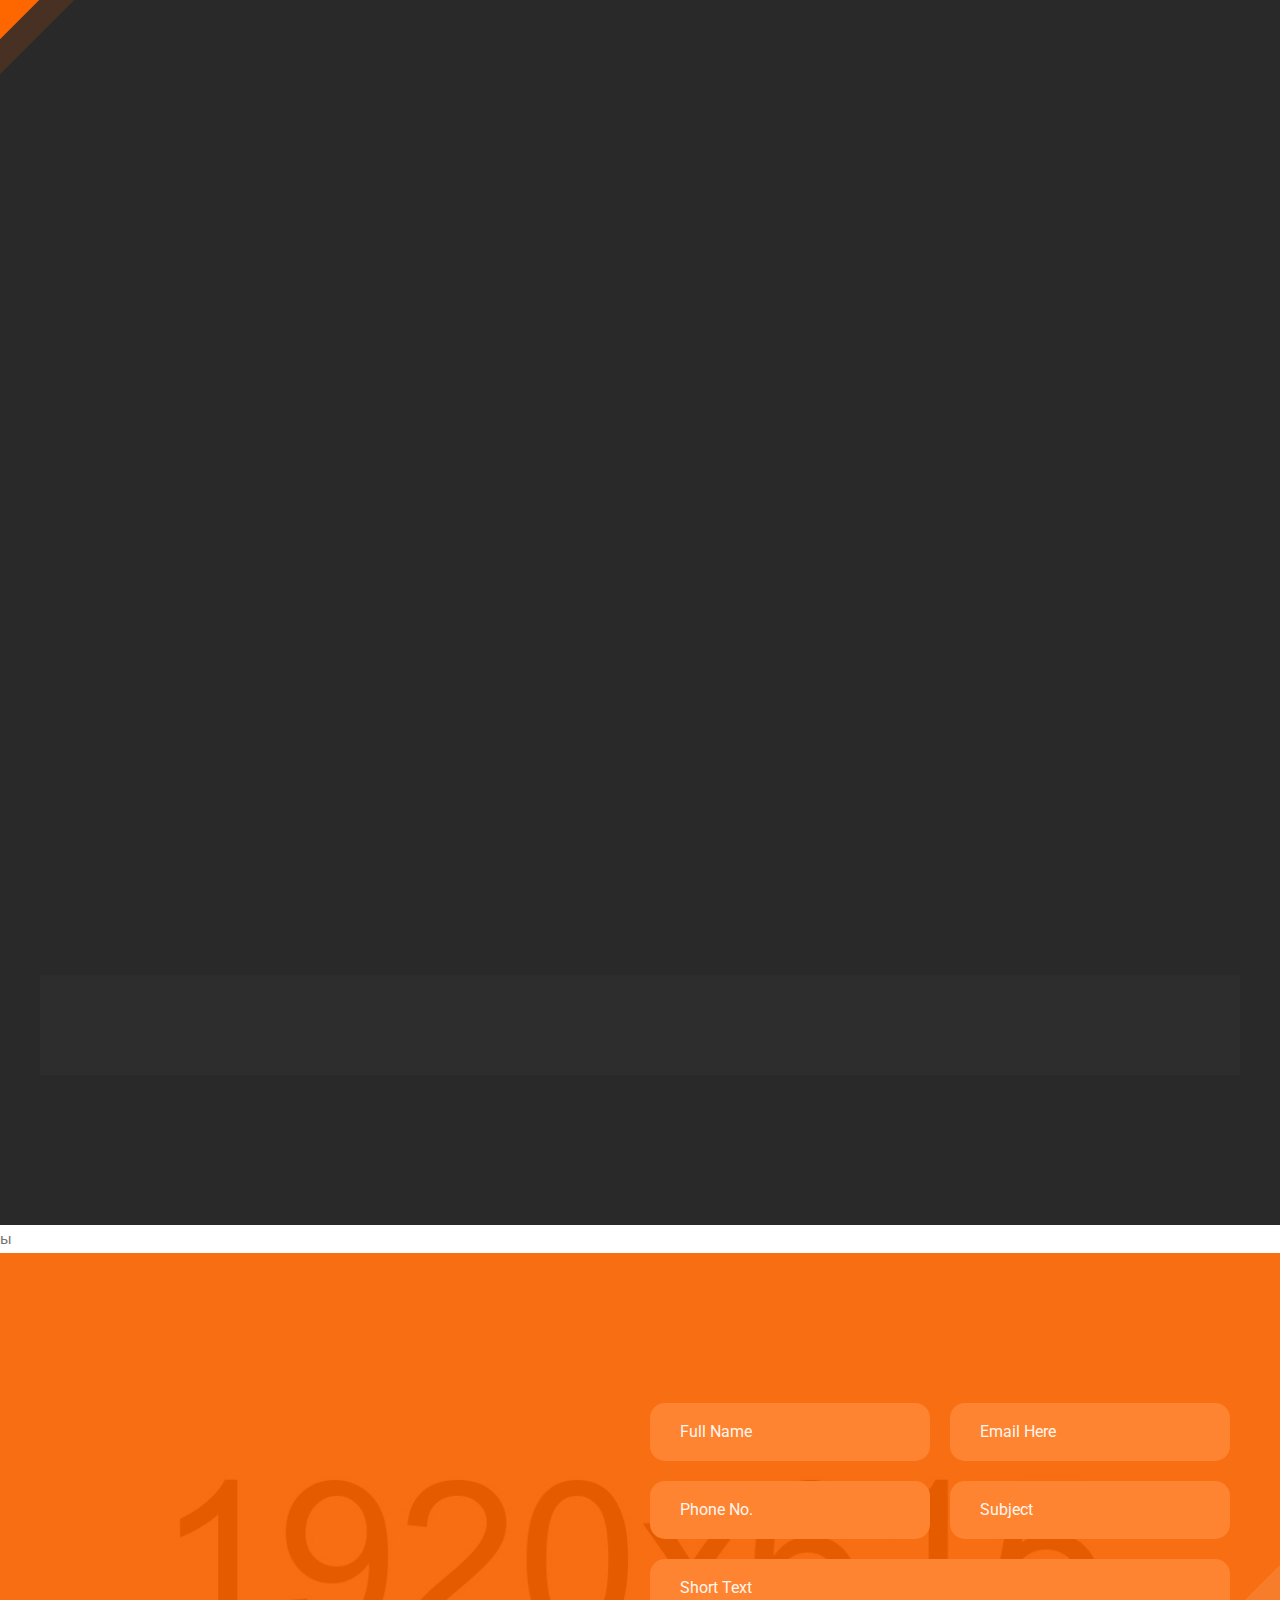
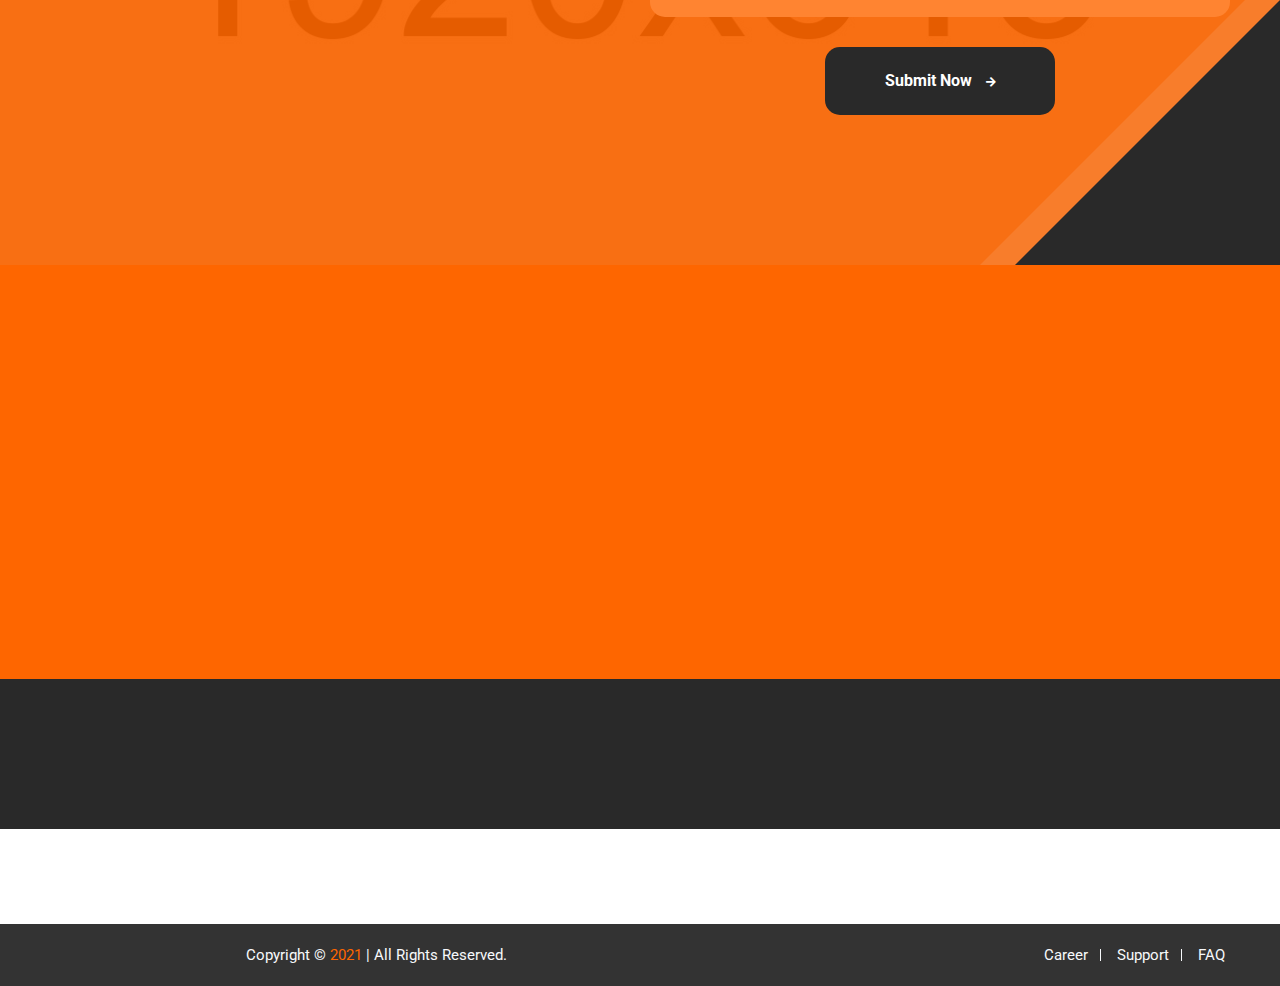
==== commit b7721bc4: "asd" ====
--- a/index.html
+++ b/index.html
@@ -430,77 +430,7 @@
         <!--==================================================================== 
                                 Start Footer Section
         =====================================================================-->
-        <footer class="footer-section bg-black pt-150 rpt-100">
-            <div class="container">
-                <div class="row">
-                    <div class="col-lg-3 col-6">
-                        <div class="widget contact-info-widget">
-                            <h3 class="widget-title">Get In Touch</h3>
-                            <ul>
-                                <li>
-                                    <h5>Address:</h5>
-                                    <p>(843) 846-2230 20 Island Tank Rd Beaufort, South Carolina(SC).</p>
-                                </li>
-                                <li>
-                                    <h5>Call Now:</h5>
-                                    <p><a href="callto:+2568964793682">+2 568 964 793 682</a></p>
-                                    <p><a href="callto:+8696732986346">+8 6967 329 863 46</a></p>
-                                </li>
-                            </ul>
-                        </div>
-                    </div>
-                    <div class="col-lg-3 col-6">
-                        <div class="widget recent-post-widget">
-                            <h3 class="widget-title">Recent Post</h3>
-                            <ul>
-                                <li>
-                                    <div class="post-item">
-                                        <h5><a href="#">Lorem Ipsum used since the is reproduced below.</a></h5>
-                                        <p>01 October, 2021</p>
-                                    </div>
-                                </li>
-                                <li>
-                                    <div class="post-item">
-                                        <h5><a href="#">Lorem Ipsum used since the is reproduced below.</a></h5>
-                                        <p>01 October, 2021</p>
-                                    </div>
-                                </li>
-                            </ul>
-                        </div>
-                    </div>
-                    <div class="col-lg-3 col-6">
-                        <div class="widget menu-widget">
-                            <h3 class="widget-title">Our Services</h3>
-                            <ul>
-                                <li><a href="service-details.html">Business Consulting</a></li>
-                                <li><a href="service-details.html">Investment Advisor</a></li>
-                                <li><a href="service-details.html">Lawyer Consulting</a></li>
-                                <li><a href="service-details.html">Mortgage Advisor</a></li>
-                                <li><a href="service-details.html">Financial Consulting</a></li>
-                            </ul>
-                        </div>
-                    </div>
-                    <div class="col-lg-3 col-6">
-                        <div class="widget subscribe-widget">
-                            <h3 class="widget-title">Subscribe</h3>
-                            <form action="#" method="post" name="subscribe-form" class="subscribe-form">
-                               <p>Morbi interdum mollis sapierisus. Phasellus lacinullam corpelaoreet.</p>
-                                <div class="form-group">
-                                    <input type="email" name="email-address" value="" class="form-control" placeholder="Email" required="">
-                                    <button type="submit" class="subscribe-submit"><i class="fa fa-envelope"></i></button>
-                                </div>
-                            </form>
-                            <div class="social-style-two mt-20">
-                                <a href="#"><i class="fab fa-facebook-f"></i></a>
-                                <a href="#"><i class="fab fa-skype"></i></a>
-                                <a href="#"><i class="fab fa-twitter"></i></a>
-                                <a href="#"><i class="fab fa-pinterest-p"></i></a>
-                            </div>
-                        </div>
-                    </div>
-                </div>
-            </div>
-            
+        <footer class="footer-section bg-black pt-150 rpt-100"></footer>   
             <!-- Copyright Area-->
             <div class="copyright-area mt-95 rmt-45">
                <div class="container">
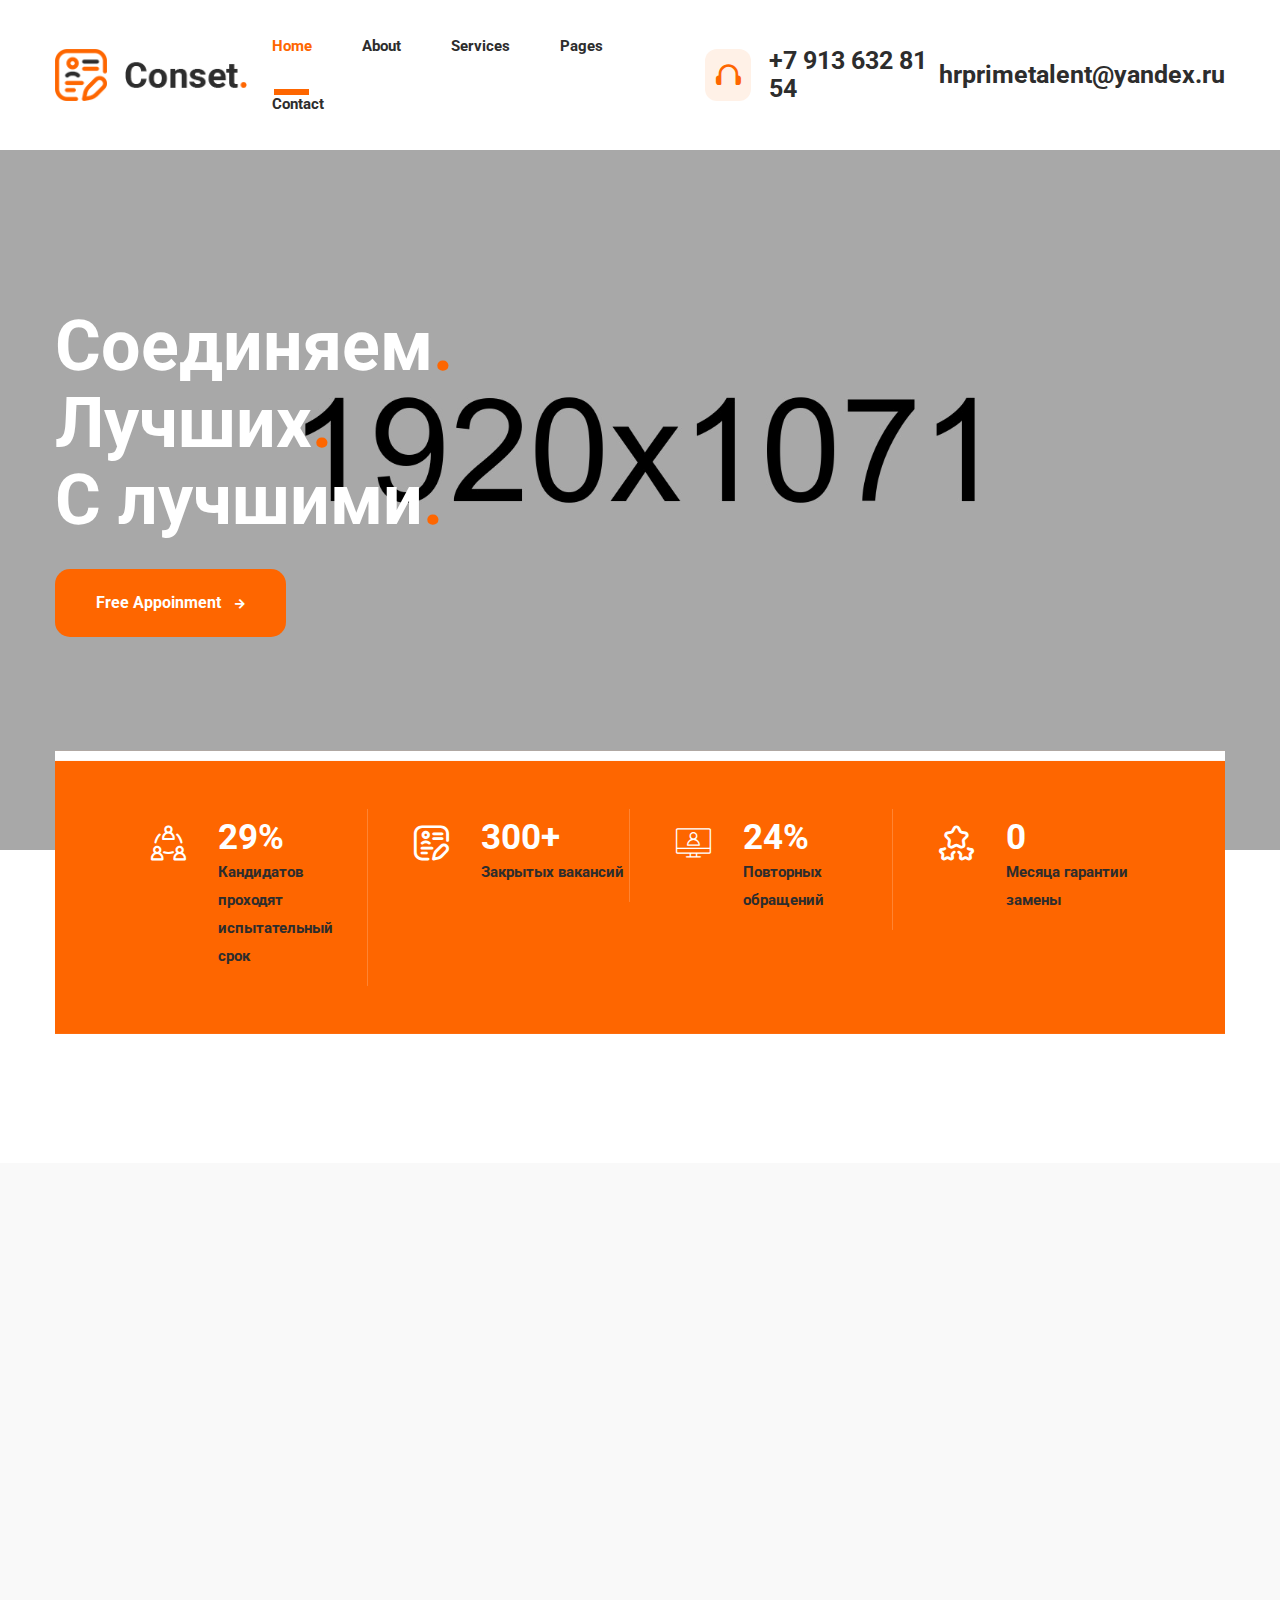
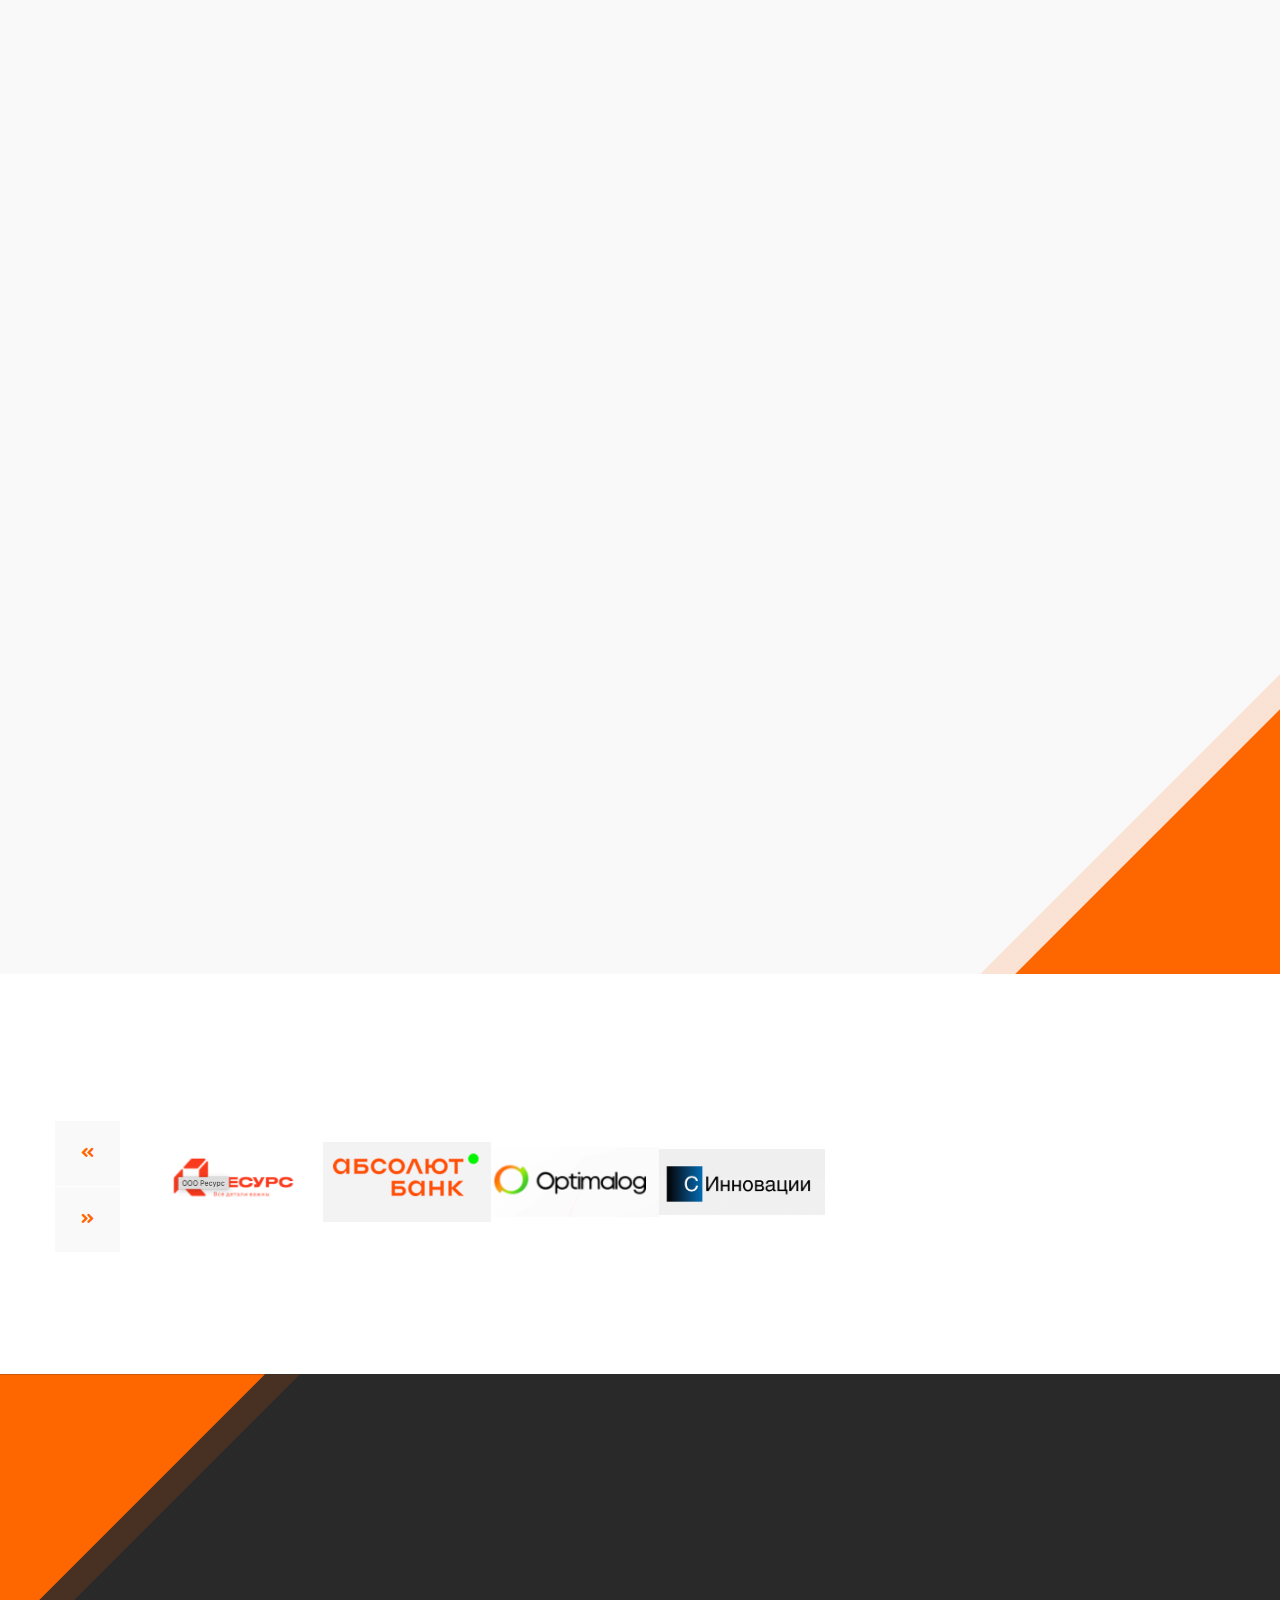
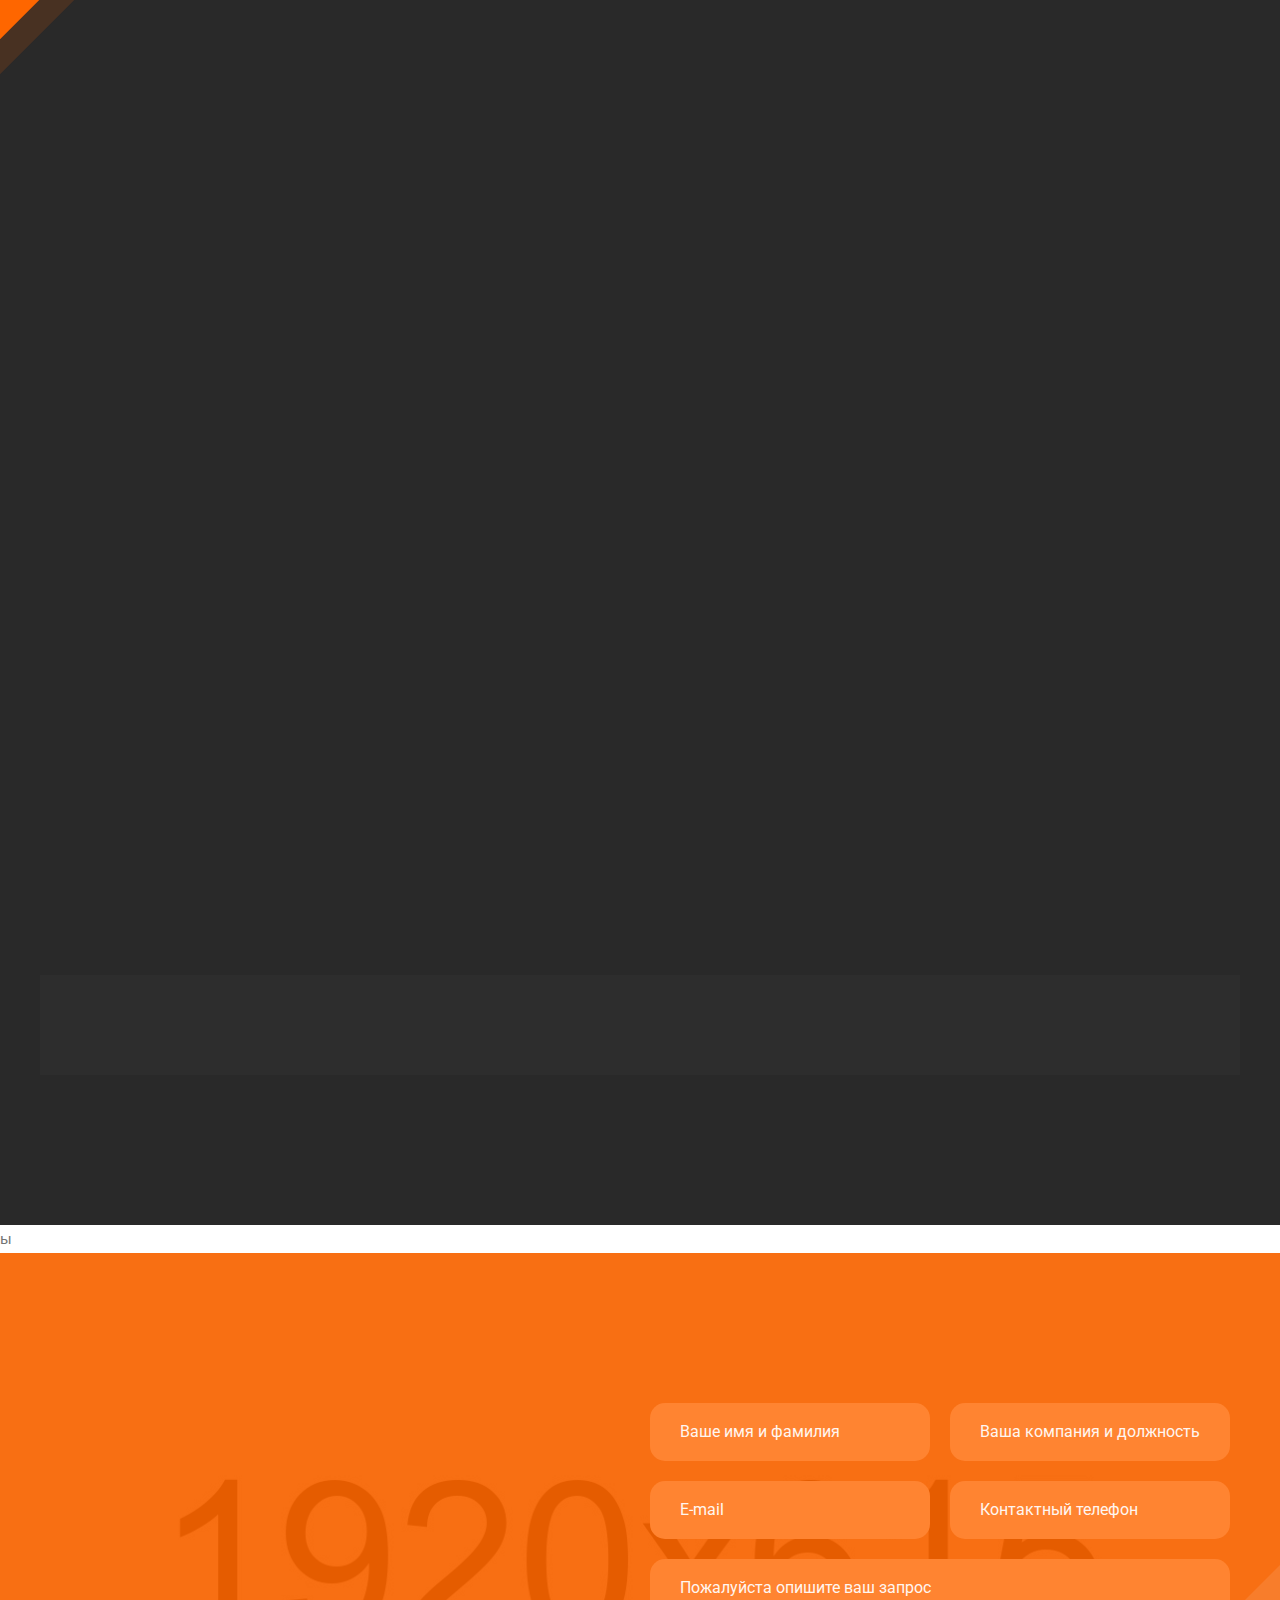
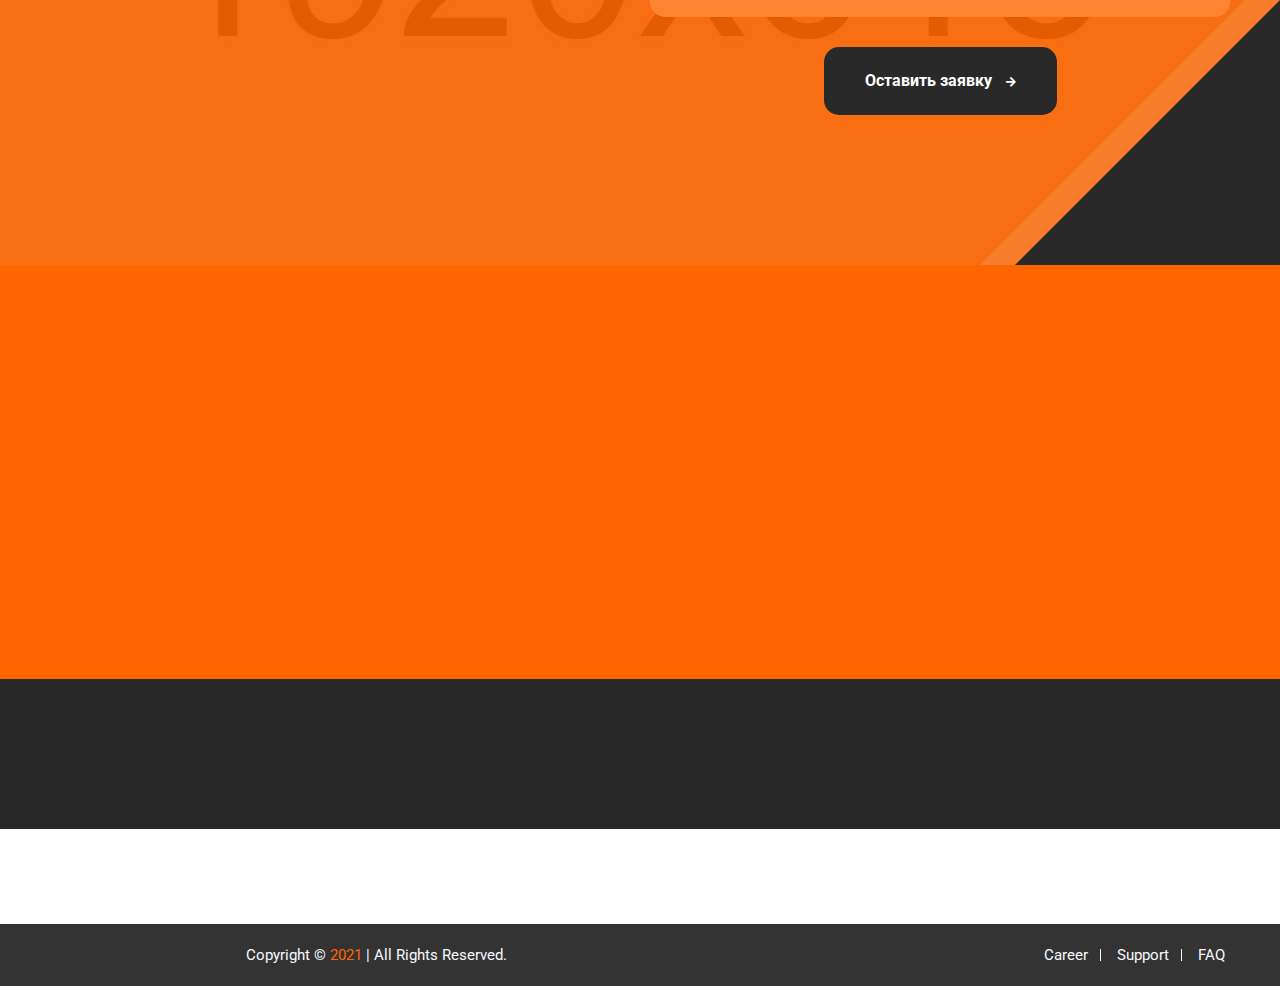
==== commit fb739844: "Form" ====
--- a/index.html
+++ b/index.html
@@ -359,7 +359,7 @@
                 <div class="row">
                     <div class="col-lg-6">
                         <div class="section-title wow fadeInUp"  data-wow-duration="2s">
-                            <h2>Request A Call Back.</h2>
+                            <h2>Оставить заявку</h2>
                             <p>Lorem ipsum dolor sit amet, consectetur adipisicing elit sed do labore et dolore magna aliqua enim ad minim veniam.</p>
                         </div>
                     </div>
@@ -368,32 +368,32 @@
                             <div class="row clearfix">
                                 <div class="col-md-6">        
                                     <div class="form-group">
-                                        <input type="text" name="full-name" class="form-control" value="" placeholder="Full Name" required="">
+                                        <input type="text" name="full-name" class="form-control" value="" placeholder="Ваше имя и фамилия" required="">
                                     </div>
                                 </div>
                                 <div class="col-md-6">
                                     <div class="form-group">
-                                        <input type="email" name="email-address" class="form-control" value="" placeholder="Email Here" required="">
+                                        <input type="text" name="company" class="form-control" value="" placeholder="Ваша компания и должность" required="">
                                     </div>
                                 </div>
                                 <div class="col-md-6">
                                     <div class="form-group">
-                                        <input type="text" name="phone-number" class="form-control" value="" placeholder="Phone No.">
+                                        <input type="email" name="emailr" class="form-control" value="" placeholder="E-mail">
                                     </div>
                                 </div>
                                 <div class="col-md-6">        
                                     <div class="form-group">
-                                        <input type="text" name="subject" class="form-control" value="" placeholder="Subject" required>
+                                        <input type="text" name="tel" class="form-control" value="" placeholder="Контактный телефон" required>
                                     </div>
                                 </div>
                                 <div class="col-md-12 mb-10">        
                                     <div class="form-group">
-                                        <input type="text" name="short-text" class="form-control" value="" placeholder="Short Text">
+                                        <input type="text" name="short-text" class="form-control" value="" placeholder="Пожалуйста опишите ваш запрос">
                                     </div>
                                 </div>                                               
                             </div>
                             <div class="form-group call-submit text-center">
-                                <button class="theme-btn" type="submit">Submit Now <i class="fas fa-arrow-right"></i></button>
+                                <button class="theme-btn" type="submit">Оставить заявку <i class="fas fa-arrow-right"></i></button>
                             </div>
                         </form>
                     </div>
